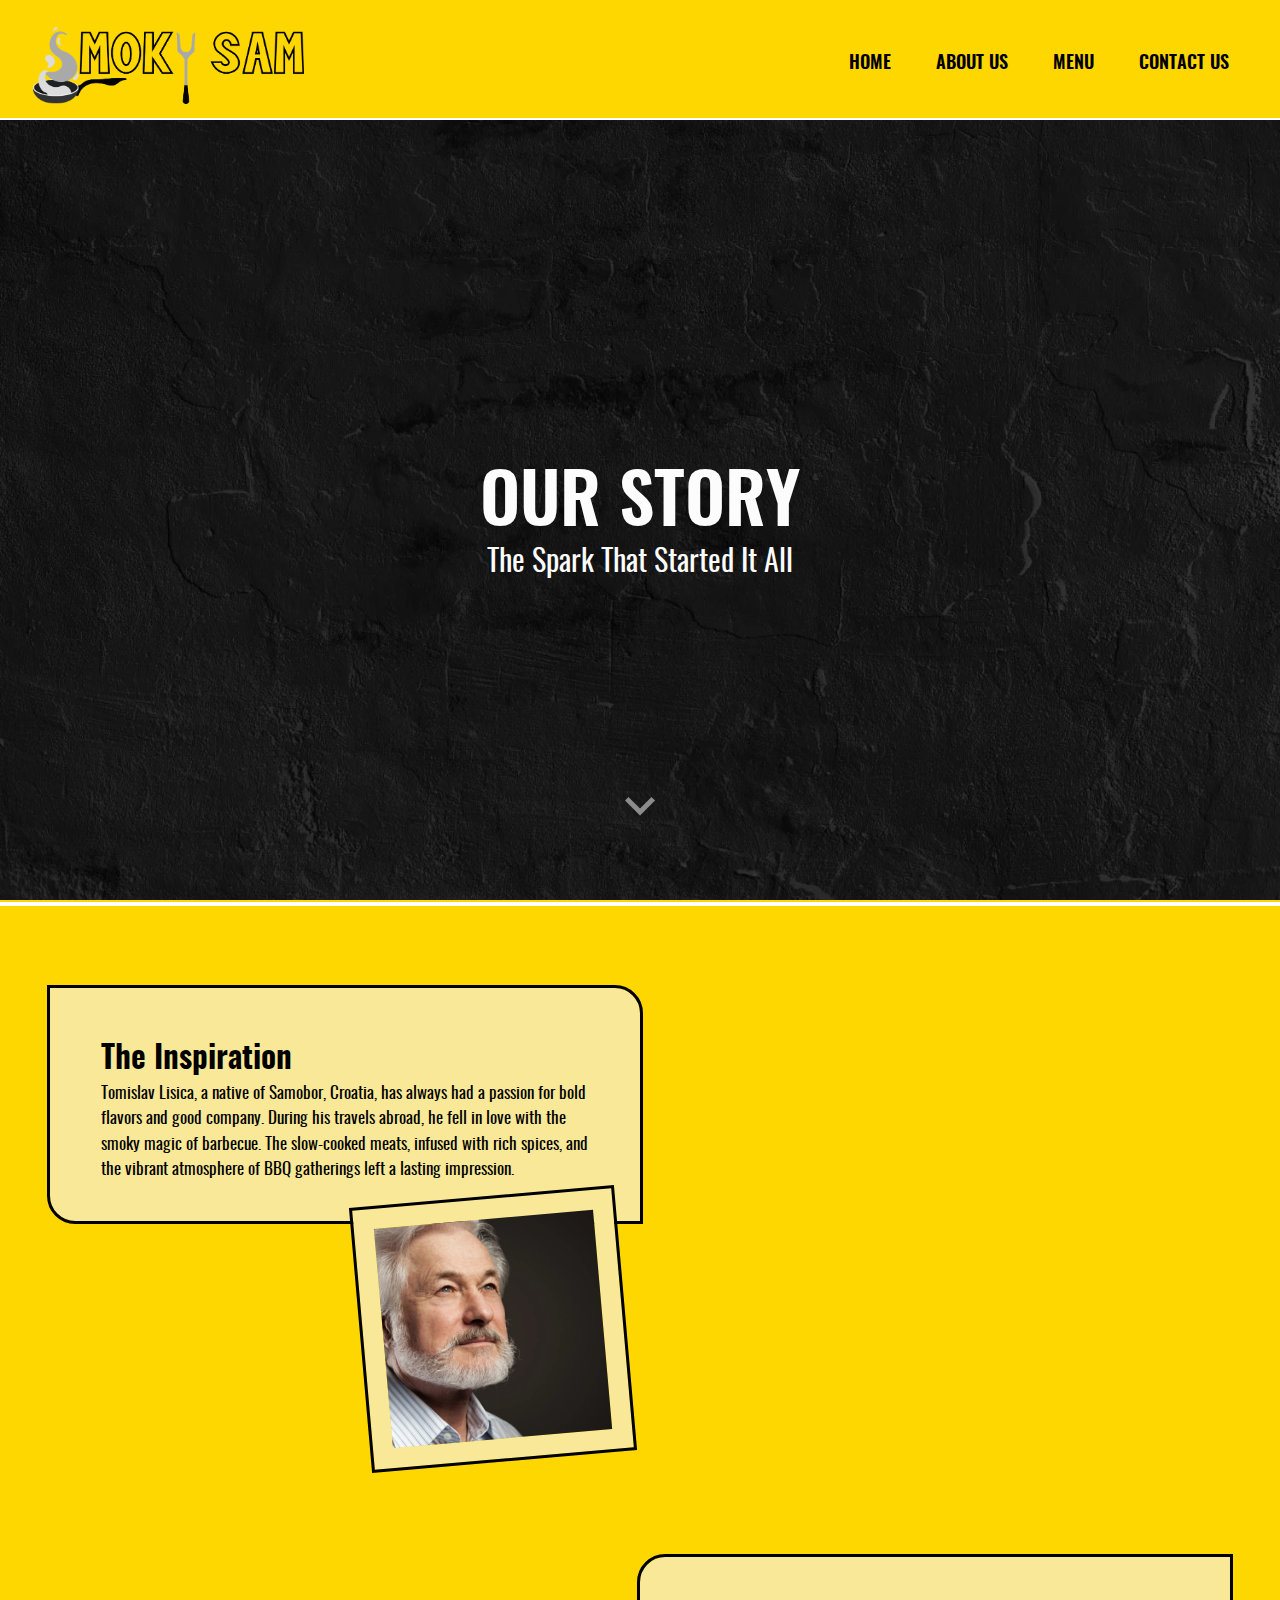
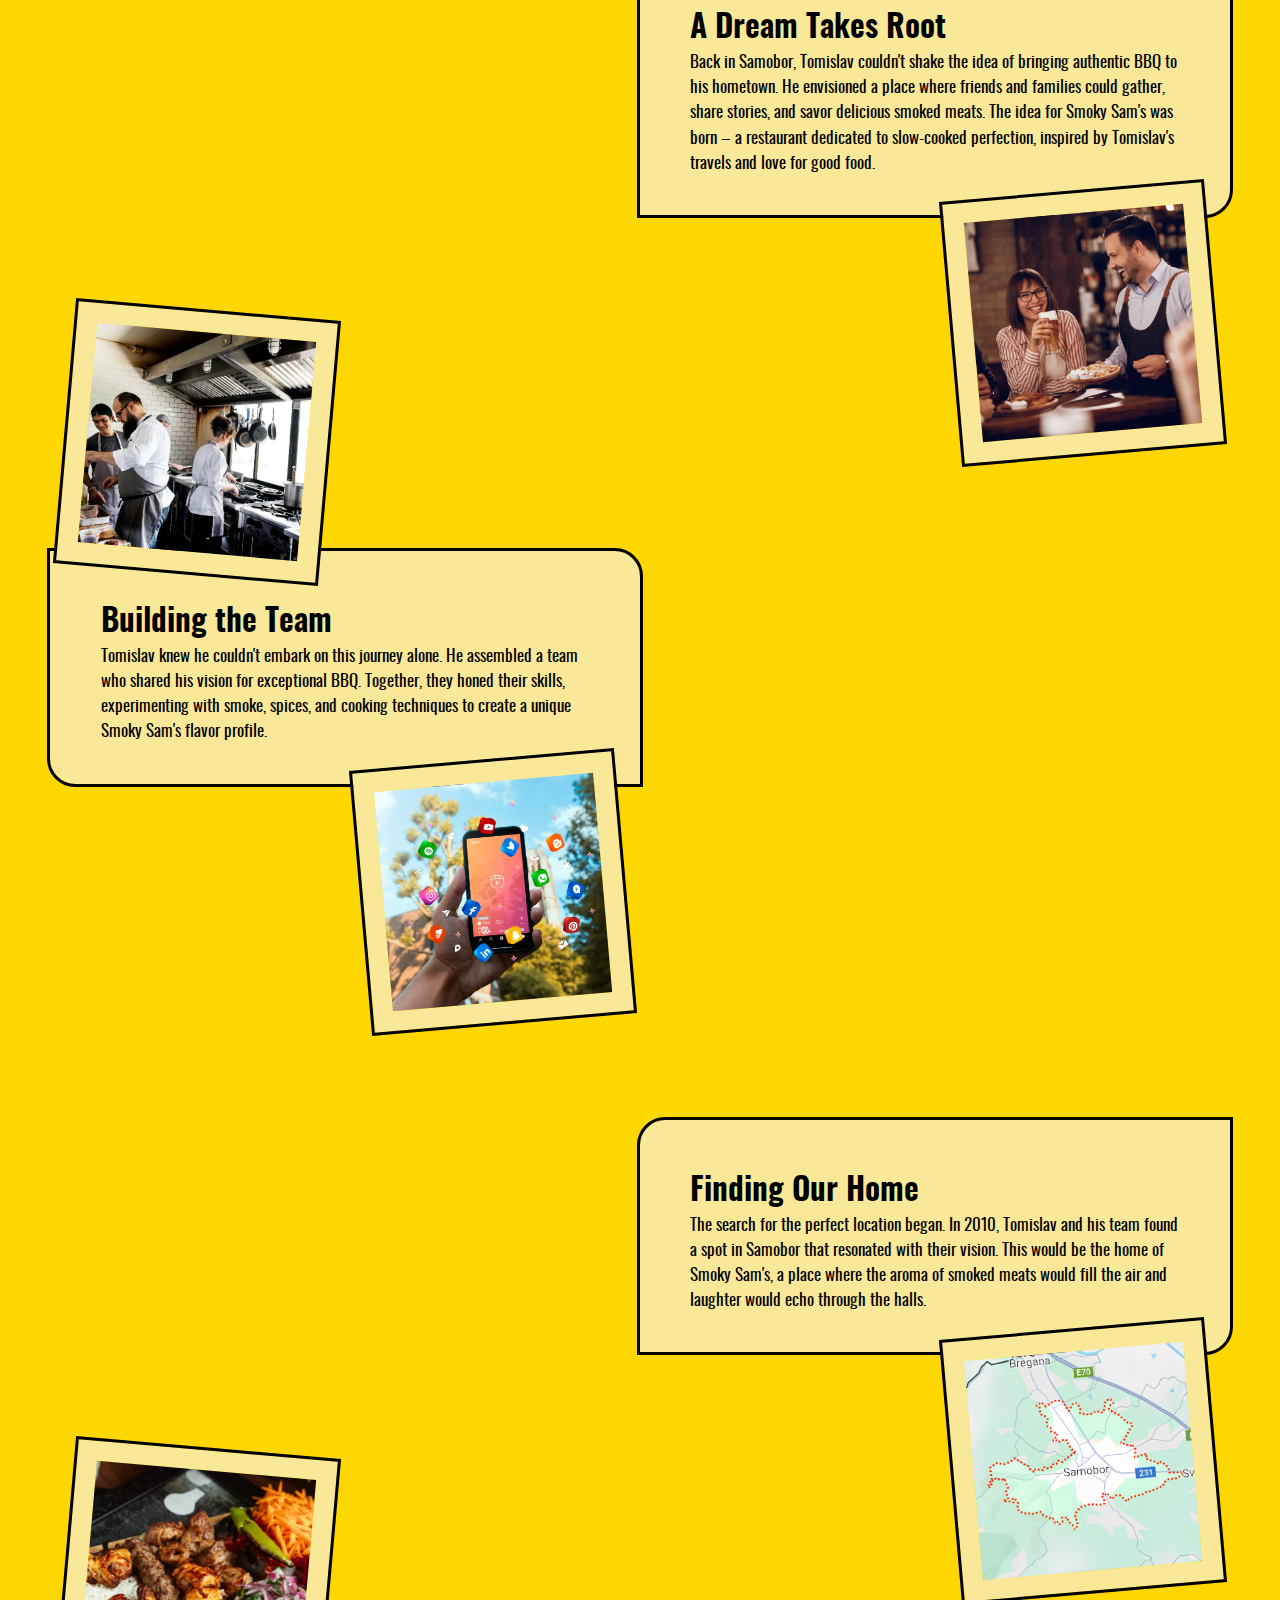
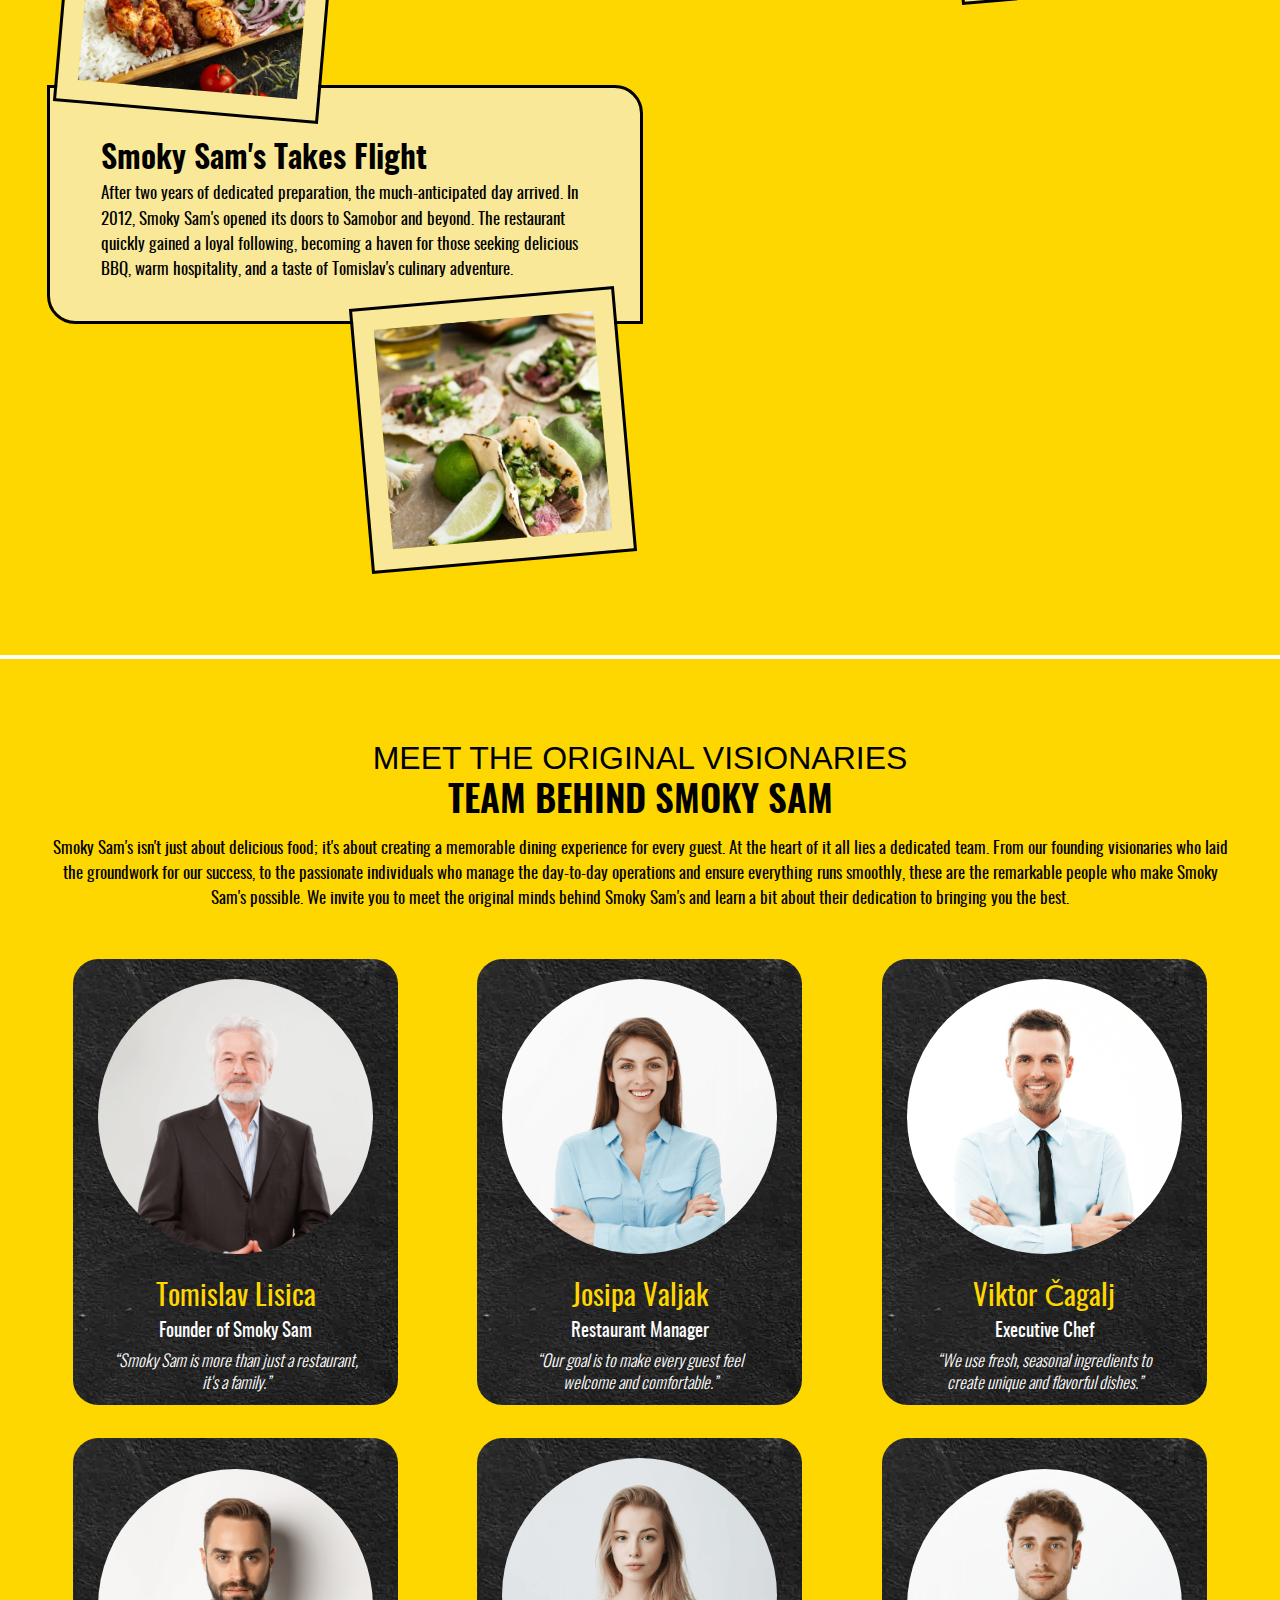
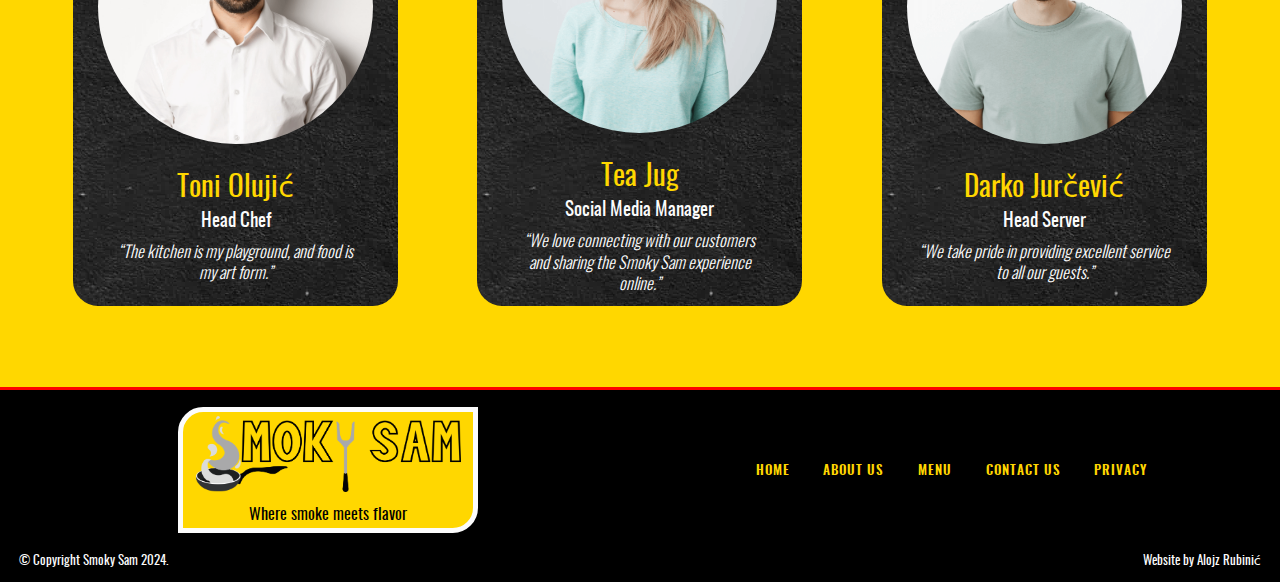
==== about_us.html @ 5eda71b4 "as" ====
<!DOCTYPE html>
<html lang="en">

<head>
    <meta charset="UTF-8">
    <meta name="viewport" content="width=device-width, initial-scale=1.0">
    <link rel="stylesheet" href="style.css">
    <link rel="icon" type="image/x-icon" href="./assets/icons/favicon.png">
    <title>Restaurant Smoky Sam</title>
</head>

<body>
    <header>
        <div class="container-header">
            <img id="restaurant_logo" src="./assets/icons/restaurant_logo.png" alt="">
            <nav class="desktop-layout-menu">
                <ul>
                    <li><a href="index.html">HOME</a></li>
                    <li><a href="">ABOUT US</a></li>
                    <li><a href="menu.html">MENU</a></li>
                    <li><a href="contact_us.html">CONTACT US</a></li>
                </ul>
            </nav>
            <button class="open-button" id="openButton"><img src="./assets/icons/open_menu.svg" alt=""></button>
            <nav class="mobile-layout-menu" aria-expanded="false">
                <button class="close-button" id="closeButton"><img src="./assets/icons/close_menu.svg" alt=""></button>
                <ul>
                    <li><a href="index.html">HOME</a></li>
                    <li><a href="">ABOUT US</a></li>
                    <li><a href="menu.html">MENU</a></li>
                    <li><a href="contact_us.html">CONTACT US</a></li>
                </ul>
            </nav>
        </div>
    </header>
    <main>
        <div class="container-main-about">
            <section class="main-contact-section">
                <div class="main-contact-section-wrapper">
                    <img id="bg_image" src="./assets/images/background_dish/hard_textured_black_wall.webp" alt="">
                    <div class="text-container-contact-layout">
                        <div class="text-container-contact">
                            <h2>Our Story</h2>
                            <h3>The Spark That Started It All</h3>
                        </div>
                        <img id="arrow_down" src="./assets/icons/arrow_down.svg" alt="">
                    </div>
                </div>
            </section>


            <section class="main-about-story">
                <div class="main-about-story-wrapper">
                    <div class="main-story-section1">
                        <img id="story_img1" src="./assets/images/story/founder_idea.webp" alt="">
                        <h2>The Inspiration</h2>
                        <p>Tomislav Lisica, a native of Samobor, Croatia, has always had a passion for bold flavors and
                            good company. During his travels abroad, he fell in love with the smoky magic of barbecue.
                            The slow-cooked meats, infused with rich spices, and the vibrant atmosphere of BBQ
                            gatherings left a lasting impression.</p>
                    </div>
                    <div class="main-story-section2">
                        <img id="story_img2" src="./assets/images/story/family.webp" alt="">
                        <h2>A Dream Takes Root</h2>
                        <p>Back in Samobor, Tomislav couldn't shake the idea of bringing authentic BBQ to his hometown.
                            He envisioned a place where friends and families could gather, share stories, and savor
                            delicious smoked meats. The idea for Smoky Sam's was born – a restaurant dedicated to
                            slow-cooked perfection, inspired by Tomislav's travels and love for good food.</p>
                    </div>
                    <div class="main-story-section3">
                        <img id="story_img3" src="./assets/images/story/group_kitchen.webp" alt="">
                        <img id="story_img4" src="./assets/images/story/socials.webp" alt="">
                        <h2>Building the Team</h2>
                        <p>Tomislav knew he couldn't embark on this journey alone. He assembled a team who
                            shared his vision for exceptional BBQ. Together, they honed their skills, experimenting with
                            smoke, spices, and cooking techniques to create a unique Smoky Sam's flavor profile.</p>
                    </div>
                    <div class="main-story-section4">
                        <img id="story_img5" src="./assets/images/story/rest_location.webp" alt="">
                        <h2>Finding Our Home</h2>
                        <p>The search for the perfect location began. In 2010, Tomislav and his team found a spot in
                            Samobor that resonated with their vision. This would be the home of Smoky Sam's, a place
                            where the aroma of smoked meats would fill the air and laughter would echo through the
                            halls.</p>
                    </div>
                    <div class="main-story-section5">
                        <img id="story_img6" src="./assets/images/story/mixed_meat_v.webp" alt="">
                        <img id="story_img7" src="./assets/images/story/steak_tacos_v.webp" alt="">
                        <h2>Smoky Sam's Takes Flight</h2>
                        <p>After two years of dedicated preparation, the much-anticipated day arrived. In 2012, Smoky
                            Sam's opened its doors to Samobor and beyond. The restaurant quickly gained a loyal
                            following, becoming a haven for those seeking delicious BBQ, warm hospitality, and a taste
                            of Tomislav's culinary adventure.</p>
                    </div>
                </div>
            </section>


            <section class="main-about-ogs">
                <div class="main-about-ogs-wrapper">
                    <div class="main-about-ogs-text">
                        <h2>Meet the Original Visionaries<br><span>Team Behind Smoky Sam</span></h2>
                        <p>Smoky Sam's isn't just about delicious food; it's about creating a memorable dining
                            experience for every guest. At the heart of it all lies a dedicated team. From our founding
                            visionaries who laid the groundwork for our success, to the passionate individuals who
                            manage the day-to-day operations and ensure everything runs smoothly, these are the
                            remarkable people who make Smoky Sam's possible. We invite you to meet the original minds
                            behind Smoky Sam's and learn a bit about their dedication to bringing you the best.</p>
                    </div>

                    <div class="main-about-ogs-card">
                        <div class="emp1">
                            <div class="emp-img"></div>
                            <div class="emp-text">
                                <h3>Tomislav Lisica</h3>
                                <p>Founder of Smoky Sam</p>
                                <q>Smoky Sam is more than just a restaurant, it's a family.</q>
                            </div>
                        </div>
                        <div class="emp2">
                            <div class="emp-img"></div>
                            <div class="emp-text">
                                <h3>Josipa Valjak</h3>
                                <p>Restaurant Manager</p>
                                <q>Our goal is to make every guest feel welcome and comfortable.</q>
                            </div>
                        </div>
                        <div class="emp3">
                            <div class="emp-img"></div>
                            <div class="emp-text">
                                <h3>Viktor Čagalj</h3>
                                <p>Executive Chef</p>
                                <q>We use fresh, seasonal ingredients to create unique and flavorful dishes.</q>
                            </div>
                        </div>
                        <div class="emp4">
                            <div class="emp-img"></div>
                            <div class="emp-text">
                                <h3>Toni Olujić</h3>
                                <p>Head Chef</p>
                                <q>The kitchen is my playground, and food is my art form.</q>
                            </div>
                        </div>
                        <div class="emp5">
                            <div class="emp-img"></div>
                            <div class="emp-text">
                                <h3>Tea Jug</h3>
                                <p>Social Media Manager</p>
                                <q>We love connecting with our customers and sharing the Smoky Sam experience
                                    online.</q>
                            </div>
                        </div>
                        <div class="emp6">
                            <div class="emp-img"></div>
                            <div class="emp-text">
                                <h3>Darko Jurčević</h3>
                                <p>Head Server</p>
                                <q>We take pride in providing excellent service to all our guests.</q>
                            </div>
                        </div>
                    </div>
                </div>
            </section>
        </div>
    </main>
    <footer>
        <div class="container-footer">
            <div class="footer-left">
                <div class="logo-image">
                    <img src="./assets/icons/restaurant_logo.png" alt="">
                    <div class="footer-para">
                        <p>Where smoke meets flavor
                        </p>
                    </div>
                </div>

            </div>
            <div class="footer-right">
                <nav>
                    <ul>
                        <li><a href="index.html">HOME</a></li>
                        <li><a href="">ABOUT US</a></li>
                        <li><a href="menu.html">MENU</a></li>
                        <li><a href="contact_us.html">CONTACT US</a></li>
                        <li><a href="privacy.html">PRIVACY</a></li>
                    </ul>
                </nav>
            </div>
        </div>
        <div id="add">
            <div id="copyright">
                <p>&#169; Copyright Smoky Sam 2024.</p>
            </div>
            <div id="privacy">
                <p>Website by Alojz Rubinić</p>
            </div>
        </div>
    </footer>
    <script src="main.js"></script>
</body>

</html>
---- style.css ----
/* @link https://utopia.fyi/clamp/calculator?a=320,1024,41—70 */
/* @link https://utopia.fyi/clamp/calculator?a=320,1024,16—30 */
/* @link https://utopia.fyi/clamp/calculator?a=320,1024,14—16 */
/* @link https://utopia.fyi/clamp/calculator?a=320,1024,16—20 */
/* https://www.cssportal.com/css-clip-path-generator/ */
/* https://www.freeprivacypolicy.com/live/8c4de919-c79d-4ff8-a04e-9f22cae672b4 */
@import url(design.css);

:root {
    --breakpoint-mobile-m: 375px;

    --header-height-phone-tablet: 90px;
    --header-height-tablet-laptop: 100px;
    --header-height-default: 120px;

    --footer-line-height: 1.5;
    --font-size-button-mobile: 1.5rem;
    --content-margin-v: 3em;
    --content-margin-h: 5em;
    --border-radius: 1.5em;

    --font-size-default: 1.05rem;
    --font-size-button: 1.1rem;
    --font-size-button-big: 1.2rem;

    --font-size-header: 1.25rem;
    --font-size-footer: 1rem;
    --font-size-footer-links: 0.8rem;
    --font-size-h2: 2rem;
    --font-size-h2-span: 2.3rem;

    --fluid-41-70: clamp(2.5625rem, 1.7386rem + 4.1193vi, 4.375rem);
    --fluid-16-30: clamp(1rem, 0.6023rem + 1.9886vi, 1.875rem);
    --fluid-14-16: clamp(0.875rem, 0.8182rem + 0.2841vi, 1rem);
    --fluid-16-20: clamp(1rem, 0.8864rem + 0.5682vi, 1.25rem);

    --clr-white: #FCFCFC;
    --clr-yellow: #FFD700;
    --clr-black: #000000;
    --clr-grey: #61677A;
    --clr-light-grey: #A9A9A9
}

@font-face {
    font-family: "oswald-bold";
    src:
        url("./assets/fonts/oswald-bold-webfont.woff2") format("woff2"),
        url("./assets/fonts/oswald-bold-webfont.woff") format("woff");
    font-weight: 700;
    font-style: normal;
}

@font-face {
    font-family: "oswald-extralight";
    src:
        url("./assets/fonts/oswald-extralight-webfont.woff2") format("woff2"),
        url("./assets/fonts/oswald-extralight-webfont.woff") format("woff");
    font-weight: 200;
    font-style: normal;
}

@font-face {
    font-family: "oswald-light";
    src:
        url("./assets/fonts/oswald-light-webfont.woff2") format("woff2"),
        url("./assets/fonts/oswald-light-webfont.woff") format("woff");
    font-weight: 300;
    font-style: normal;
}

@font-face {
    font-family: "oswald-medium";
    src:
        url("./assets/fonts/oswald-medium-webfont.woff2") format("woff2"),
        url("./assets/fonts/oswald-medium-webfont.woff") format("woff");
    font-weight: 500;
    font-style: normal;
    ;
}

@font-face {
    font-family: "oswald-regular";
    src:
        url("./assets/fonts/oswald-regular-webfont.woff2") format("woff2"),
        url("./assets/fonts/oswald-regular-webfont.woff") format("woff");
    font-weight: 400;
    font-style: normal;
}

@font-face {
    font-family: "oswald-semibold";
    src:
        url("./assets/fonts/oswald-semibold-webfont.woff2") format("woff2"),
        url("./assets/fonts/oswald-semibold-webfont.woff") format("woff");
    font-weight: 600;
    font-style: normal;
}

*,
*::after,
*::before {
    box-sizing: border-box;
    margin: 0;
    padding: 0;
}

body {
    font-family: "oswald-regular", system-ui;
    font-weight: 400;
    display: flex;
    flex-direction: column;
    align-items: center;
    min-height: 100vh;
    line-height: 1.5;
    font-size: var(--font-size-default);
    background-color: var(--clr-yellow);
}

/************************************HEADER************************************/
header {
    display: block;
    width: 100%;
    background-color: var(--clr-yellow);
    outline: 3px solid red;
}

.container-header {
    font-family: "oswald-semibold", system-ui;
    font-weight: 600;
    display: flex;
    flex-direction: row;
    align-items: center;
    font-size: var(--font-size-header);
    height: var(--header-height-default);
    justify-content: space-around;
}

.container-header #restaurant_logo {
    display: block;
    max-height: 65%;
    max-width: 100%;
    margin-inline: 1em;
    margin-block-start: 0.55em;
}

.desktop-layout-menu {
    display: block;
    width: 70%;
    margin-inline-end: 1em;
}

.desktop-layout-menu ul {
    display: flex;
    flex-direction: row;
    align-items: center;
    gap: 0.5em;
    justify-content: flex-end;
}

.desktop-layout-menu a {
    font-family: "oswald-semibold", system-ui;
    font-weight: 600;
    font-size: var(--font-size-button);
    color: black;
    padding: 0.2em 1em;
    cursor: pointer;
    transition: 0.2s all ease-in-out;
}

.desktop-layout-menu a:hover {
    color: var(--clr-yellow);
    background-color: black;
}

.desktop-layout-menu a:active {
    cursor: default;
}

button {
    background-color: transparent;
    border: none;
    padding: 0;
}

.mobile-layout-menu {
    display: none;
    position: fixed;
    height: 100%;
    width: min(80%, var(--breakpoint-mobile-m));
    top: 0;
    right: 0;
    z-index: 5;
    background-color: var(--clr-yellow);
    transition: width 0.5s, translate 0.5s ease-in-out;
    overflow: hidden;
}

.mobile-layout-menu[aria-expanded="true"] {
    translate: 0;
}

.mobile-layout-menu[aria-expanded="false"] {
    translate: 100%;
}

.open-button,
.mobile-layout-menu .close-button {
    display: none;
    position: absolute;
    top: calc(var(--header-height-phone-tablet)/2 - 22.5px);
    right: 0;
    margin-inline: 1.2em;
    z-index: 10;
    cursor: pointer;
}

.open-button img,
.close-button img {
    width: 45px;
    height: 45px;
}

@keyframes rotateAndHide {
    0% {
        transform: rotate(0deg);
        opacity: 1;
    }

    100% {
        transform: rotate(720deg);
        opacity: 0;
    }
}

@keyframes rotateAndShow {
    0% {
        transform: rotate(0deg);
        opacity: 0;
    }

    50% {
        opacity: 0;
    }

    100% {
        transform: rotate(720deg);
        opacity: 1;
    }
}

.rotate-and-hide {
    animation-name: rotateAndHide;
}

.rotate-and-show {
    animation-name: rotateAndShow;
}

.rotate-and-hide,
.rotate-and-show {
    animation-duration: 1s;
    animation-timing-function: ease-in-out;
}

@keyframes reverseRotateAndHide {
    0% {
        transform: rotate(0deg);
        opacity: 0;
    }

    100% {
        transform: rotate(-720deg);
        opacity: 1;
    }
}

@keyframes reverseRotateAndShow {
    0% {
        transform: rotate(0deg);
        opacity: 1;
    }

    100% {
        transform: rotate(-720deg);
        opacity: 0;
    }
}

.reverse-rotate-and-hide {
    animation-name: reverseRotateAndHide;
}

.reverse-rotate-and-show {
    animation-name: reverseRotateAndShow;
}

.reverse-rotate-and-hide,
.reverse-rotate-and-show {
    animation-duration: 1s;
    animation-timing-function: ease-in-out;
}

.mobile-layout-menu ul {
    display: flex;
    flex-direction: column;
    justify-content: center;
    align-items: center;
    height: 100%;
    gap: 1em;
}

.mobile-layout-menu a {
    font-family: "oswald-semibold", system-ui;
    font-weight: 600;
    color: black;
    display: block;
    text-align: center;
    font-size: var(--font-size-button-mobile);
    padding: 0.25em 1em;
    margin-inline: 0.5em;
    cursor: pointer;
    transition: 0.2s all ease-in-out;
}

.mobile-layout-menu a:hover {
    color: var(--clr-yellow);
    background-color: black;
}

.mobile-layout-menu a:active {
    cursor: default;
}

@media (max-width: 768px) {
    .container-header {
        justify-content: space-between;
        height: var(--header-height-phone-tablet);
    }

    .desktop-layout-menu {
        display: none;
    }

    .mobile-layout-menu,
    .mobile-layout-menu .close-button,
    .open-button {
        display: block;
    }

    body.no-scrolling {
        overflow: hidden;
    }

    .container-header #restaurant_logo {
        margin-block-start: 0.2em;
        max-width: calc(100% - (3em + 45px));
    }
}

@media (min-width: 769px) and (max-width:1023px) {
    .container-header {
        height: var(--header-height-tablet-laptop);
    }

    .container-header #restaurant_logo {
        margin-block-start: 0.2em;
        max-width: calc(100% - (3em + 45px));
    }
}

/************************************HEADER************************************/
header ul,
footer ul {
    list-style: none;
}

a {
    text-decoration: none;
}

main {
    display: block;
    width: 100%;
}

[class^="container-main"]>section {
    outline: 2px solid white;
    display: block;
    max-width: 100%;
    overflow: hidden;
}

/************************************MAIN-GALLERY-INDEX************************************/
.main-gallery-wrapper,
.main-contact-section-wrapper {
    display: block;
    width: 100%;
    position: relative;
}

.main-gallery-wrapper #bg_image,
.main-contact-section-wrapper #bg_image {
    width: 100%;
    height: calc(100vh - var(--header-height-default));
    object-fit: cover;
    filter: brightness(0.5);
}

.main-gallery-wrapper #arrow_down,
.main-contact-section-wrapper #arrow_down {
    display: block;
    height: 60x;
    width: 60px;
    opacity: 0.5;
    z-index: 1;
    margin: 0 auto;
    cursor: pointer;
    position: absolute;
    left: 0;
    right: 0;
    bottom: 4em;
}

.main-gallery-wrapper #arrow_down:active,
.main-contact-section-wrapper #arrow_down:active {
    cursor: default;
}

.main-gallery-wrapper #arrow_down:hover,
.main-contact-section-wrapper #arrow_down:hover {
    opacity: 1;
}

.text-container-layout,
.text-container-contact-layout {
    display: block;
    width: 75%;
}

.text-container,
.text-container-contact {
    display: flex;
    position: absolute;
    top: 50%;
    left: 50%;
    transform: translate(-50%, -50%);
    flex-direction: column;
    justify-content: center;
    align-items: center;
    text-align: center;
    line-height: 1.3;
    color: var(--clr-white);
    width: 100%;
    padding: 1em;
}

.text-container h2,
.text-container-contact h2 {
    font-family: "oswald-semibold", system-ui;
    font-weight: 600;
    font-size: var(--fluid-41-70);
    text-transform: uppercase;
}

.text-container h3,
.text-container-contact h3 {
    font-family: "oswald-regular", system-ui;
    font-weight: 400;
    font-size: var(--fluid-16-30);
}

/*
.text-container a {
    display: block;
    font-family: "oswald-semibold", system-ui;
    font-weight: 600;
    font-size: var(--fluid-16-20);
    max-width: 15em;
    padding: 0.5em 2em;
    margin-top: 1.2em;
    margin-inline: auto;
    text-align: center;
    color: var(--clr-yellow);
    background-color: transparent;
    border: 3px solid var(--clr-yellow);
    transition: 0.2s all ease-in-out;
}
.text-container a:hover{
    border-color: black;
    background-color: black;
    color: var(--clr-yellow);
}
.text-container a:active{
    cursor: default;
}*/
@media (max-width: 768px) {

    .text-container-layout,
    .text-container-contact-layout {
        width: 90%;
    }

    .main-gallery-wrapper#bg_image,
    .main-contact-section-wrapper #bg_image {
        height: calc(100vh - var(--header-height-phone-tablet));
    }

    .main-gallery-wrapper #arrow_down,
    .main-contact-section-wrapper #arrow_down {
        width: 50px;
        height: 50px;
    }
}

@media (min-width: 769px) and (max-width: 1023px) {

    .main-gallery-wrapper #bg_image,
    .main-contact-section-wrapper #bg_image {
        height: calc(100vh - var(--header-height-tablet-laptop));
    }

    .main-gallery-wrapper #arrow_down,
    .main-contact-section-wrapper #arrow_down {
        width: 50px;
        height: 50px;
    }
}

/************************************MAIN-GALLERY-INDEX************************************/
/************************************MAIN-PREPARE-INDEX************************************/
.main-prepare-wrapper {
    display: flex;
    align-items: flex-start;
    justify-content: space-evenly;
    min-height: 30em;
    max-width: 100%;
    margin: 5em 1.5em;
}

.main-prepare-text-layout {
    display: block;
    width: 30%;

}

.main-prepare-text-layout h2 {
    display: block;
    font-family: "Helvetica", system-ui;
    font-weight: 400;
    font-size: var(--font-size-h2);
    line-height: 1.3;
    text-transform: uppercase;
}

.main-prepare-text-layout h2 span {
    font-family: "oswald-semibold", system-ui;
    font-weight: 600;
    font-size: var(--font-size-h2-span);
    text-transform: uppercase;
}

.main-prepare-text-layout p {
    display: block;
    margin-block: 1.5em;
}

.main-prepare-text-layout a {
    display: block;
    font-family: "oswald-semibold", system-ui;
    font-weight: 600;
    font-size: var(--font-size-button);
    max-width: 12em;
    text-align: center;
    text-transform: uppercase;
    color: black;
    background-color: transparent;
    border: 3px solid black;
    padding: 0.25em 1em;
    transition: 0.2s all ease-in-out
}

.main-prepare-text-layout a:hover {
    background-color: black;
    color: var(--clr-yellow);
}

.main-prepare-text-layout a:active {
    cursor: default
}

.main-prepare-image-layout {
    display: grid;
    grid-template-columns: repeat(2, 1fr);
    grid-template-rows: 1fr 1fr;
    grid-template-areas:
        "b a"
        "b c"
    ;
    width: 55%;
    height: 100%;
    gap: 1em;
}

#main-prepare-image-layout-item1 {
    grid-area: b;
}

#main-prepare-image-layout-item2 {
    grid-area: a;
    align-self: end;
}

#main-prepare-image-layout-item3 {
    grid-area: c;
    align-self: start;
}

.main-prepare-image-layout figure {
    position: relative;
    min-height: 100px;
}

.main-prepare-image-layout figure figcaption {
    display: block;
    color: var(--clr-white);
    padding: 0.5em 1em;
    background-color: black;
    font-size: var(--fluid-14-16);
    border-radius: 0 0 var(--border-radius) var(--border-radius);
}

.main-prepare-image-layout img {
    display: block;
    width: 100%;
    object-fit: contain;
    overflow: hidden;
    border-radius: var(--border-radius) var(--border-radius) 0 0;
}

@media (max-width: 1024px) {
    .main-prepare-wrapper {
        flex-direction: column-reverse;
        align-items: center;
        justify-content: center;
        text-align: center;
        margin: var(--content-margin-v) 1.5em;
    }

    .main-prepare-text-layout a {
        margin: 1.5em auto;
    }

    .main-prepare-text-layout {
        width: 100%;
        margin-block-end: 1.5em;
    }

    .main-prepare-image-layout {
        width: 100%;
    }

    .main-prepare-image-layout figure figcaption {
        text-align: center;
        line-height: 1.1;
    }
}

/************************************MAIN-PREPARE-INDEX************************************/
/************************************MAIN-LIMITED-GALLERY-INDEX************************************/
.main-limited-gallery-wrapper {
    display: flex;
    flex-direction: column;
    justify-content: space-around;
    align-items: flex-start;
    position: relative;
}

.main-limited-gallery-text-layout {
    display: block;
    text-align: center;
    width: 100%;
    margin-block-end: 1.5em;
}

.main-limited-text h2 {
    display: block;
    font-family: "Helvetica", system-ui;
    font-weight: 400;
    font-size: var(--font-size-h2);
    line-height: 1.3;
    text-transform: uppercase;
}

.main-limited-text h2 span {
    font-family: "oswald-semibold", system-ui;
    font-weight: 600;
    font-size: var(--font-size-h2-span);
    text-transform: uppercase;
}

.main-limited-text h3 {
    display: block;
    margin-block: 1.5em;
}

#carousel {
    display: block;
    position: relative;
    width: 50%;
}

.limited-card {
    display: block;
    position: absolute;
    max-width: 100%;
    opacity: 0;
    transition: 0.25s opacity ease-in-out;
    transition-delay: 0.25s;
}

.limited-card img {
    display: block;
    max-width: 100%;
    max-height: 100%;
    aspect-ratio: 1 / 1;
    object-fit: cover;
    border-radius: var(--border-radius) var(--border-radius) 0 0;
}

.limited-card.active {
    opacity: 1;
    transition-delay: 0s;
    z-index: 1;
}

.carousel-button {
    display: block;
    width: 50px;
    height: 50px;
    position: absolute;
    top: 0;
    background: none;
    border: none;
    cursor: pointer;
    z-index: 2;
    margin-top: 1.5em;
    background-color: rgba(255, 255, 255, 0.5);
    border-radius: 50%;
    opacity: 0.7;
}

.carousel-button:hover {
    opacity: 1;
}

.carousel-button:active {
    cursor: default;
}

.carousel-button img {
    width: 100%;
    height: 100%;
}

.carousel-button.before {
    left: 1.5em;
}

.carousel-button.after {
    right: 1.5em;
}

.limited-card figcaption {
    display: block;
    width: 100%;
    height: 100%;
    text-align: center;
    background-color: var(--clr-black);
    color: var(--clr-white);
    padding: 0.5em 1em;
    border-radius: 0 0 var(--border-radius) var(--border-radius);
    font-size: var(--fluid-14-16);
}

@media (max-width: 500px) {
    #carousel {
        width: 95%;
        margin: 0 auto;
    }

    .main-limited-gallery-wrapper {
        flex-direction: column;
        margin: 5em 1.5em;
    }
}

@media (min-width: 501px) and (max-width: 1024px) {
    #carousel {
        width: 50%;
        margin: 0 auto;
    }

    .main-limited-gallery-wrapper {
        flex-direction: column;
        margin: 5em 1.5em;
    }
}

@media (min-width: 1025px) {
    .main-limited-gallery-wrapper {
        flex-direction: row;
        margin: 5em var(--content-margin-v);
    }

    .limited-card figcaption {
        text-align: left;
    }

    #carousel {
        width: 35%;
    }

    .main-limited-gallery-text-layout {
        width: 55%;
        text-align: left;
    }
}

/************************************MAIN-LIMITED-GALLERY-INDEX************************************/
/************************************MAIN-NEWS-INDEX/MAIN-CONTACT-CONTACT************************************/
.main-news-wrapper,
.main-story-wrapper,
.main-contact-wrapper {
    display: block;
    width: 70%;
    height: 100%;
    background-image: url(./assets/images/background_dish/brick_white_wall.webp);
    background-size: cover;
    color: var(--clr-black);
    padding: 1.3em;
    border-radius: var(--border-radius) 0;
}

.main-news-wrapper,
.main-contact-wrapper {
    margin: 5em auto;
}

.main-story-wrapper {
    position: relative;
    margin: 6em auto;
}

.main-story-wrapper img {
    width: 200px;
    rotate: 20deg;
    position: absolute;
    aspect-ratio: 1 / 1;
    top: -5.5em;
    right: -3em;
}

.main-story-text {
    position: relative;
    text-align: left;
}

.main-story-text h2,
.main-contact-text h2,
.main-news-text h2 {
    font-family: "Helvetica", system-ui;
    font-weight: 400;
    font-size: 1.7rem;
    line-height: 1.1;
    text-transform: uppercase;
}

.main-story-text span,
.main-contact-text span,
.main-news-text span {
    font-family: "oswald-semibold", system-ui;
    font-weight: 600;
    font-size: 2rem;
    text-transform: uppercase;
}

.main-story-text p,
.main-news-text p,
.main-contact-text p {
    margin-block: 0.75em 1.5em;
}

.main-story-text a:hover {
    border-color: var(--clr-black);
    background-color: var(--clr-black);
    color: var(--clr-yellow);
}

.main-story-text a:active {
    cursor: default;
}

.main-news-form,
.main-contact-form {
    display: grid;
    place-items: start;
    grid-template-columns: repeat(2, 1fr);
    gap: 0.5em;
}

.main-news-input {
    font-family: "oswald-regular", system-ui;
    font-weight: 400;
    font-size: var(--font-size-button);
    padding: 0.25em;
    width: 100%;
}

.main-news-input::placeholder {
    position: absolute;
    top: 0.25em;
    left: 0.25em;
}

.main-news-form button,
.main-story-text a,
.main-contact-form button {
    display: block;
    text-transform: uppercase;
    padding: 0.25em 1.5em;
    font-family: "oswald-semibold", system-ui;
    font-size: var(--font-size-button);
    line-height: 1.5;
    max-width: 12em;
    background-color: var(--clr-yellow);
    color: var(--clr-black);
    border: 3px solid var(--clr-yellow);
    cursor: pointer;
    text-align: center;
    transition: 0.2s all ease-in-out;
}

.main-news-form button:hover,
.main-contact-form button:hover {
    border-color: var(--clr-black);
    background-color: var(--clr-black);
    color: var(--clr-yellow);
}

.main-news-form button:active,
.main-contact-form button:active {
    cursor: default;
}

@media (max-width: 1024px) {

    .main-news-text,
    .main-contact-text {
        text-align: center;
        padding-inline: 1em;
    }

    .main-news-wrapper,
    .main-contact-wrapper {
        width: 90%;
        margin: var(--content-margin-v) auto;
    }

    .main-story-wrapper {
        width: 90%;
        margin: var(--content-margin-h) auto;
    }

    .main-news-form,
    .main-contact-form {
        grid-template-columns: auto;
        place-items: center;
    }

    .main-story-text {
        margin-block: var(--content-margin-v) 1.5em;
        text-align: center
    }

    .main-story-text a {
        margin: 0 auto;
    }

    .main-story-wrapper img {
        width: 160px;
        top: -5em;
        right: -0.5em;
    }

    .main-news-input {
        width: 95%;
    }
}

/************************************MAIN-NEWS-INDEX/MAIN-CONTACT-CONTACT************************************/
/************************************FOOTER-UNIVERSAL************************************/
footer {
    display: block;
    width: 100%;
    line-height: var(--footer-line-height);
    background-color: black;
    color: var(--clr-yellow);
    outline: 3px solid red;
}

.container-footer {
    display: flex;
    justify-content: space-evenly;
    align-items: center;
    padding-inline: 1em;
    padding-block: 1em 0.25em;
    width: 100%;
}

.footer-left {
    display: flex;
    align-items: center;
    justify-content: center;
    width: 50%;
}
.footer-right{
    width: 50%;
}
.logo-image {
    display: flex;
    flex-direction: column;
    justify-content: center;
    align-items: center;
    background-color: var(--clr-yellow);
    border: 5px solid var(--clr-white);
    border-radius: var(--border-radius) 0 var(--border-radius) 0;
    width: 300px;
}

.logo-image img {
    width: 100%;
    padding: 0.25em 0.75em;
}

.footer-para {
    font-family: "helvetica", system-ui;
    font-size: 400;
    font-size: var(--font-size-footer);
    color: var(--clr-black);
    padding: 0.25em;
    width: 100%;
    text-align: center;
}

.footer-right a {
    display: flex;
    align-items: center;
    justify-content: center;
    color: var(--clr-yellow);
    padding: 0.5em 1em;
    font-family: "oswald-semibold", system-ui;
    font-weight: 600;
    font-size: var(--font-size-footer-links);
    line-height: var(--font-size-footer-links);
    margin: 0.25em;
    letter-spacing: 1px;
    transition: 0.2s all ease-in-out;
}

.footer-right a:hover {
    color: black;
    background-color: var(--clr-yellow);
}

.footer-right a:active {
    cursor: default;
}

.footer-right ul {
    display: flex;
    flex-direction: row;
    justify-content: center;
    align-items: flex-start;
    flex-wrap: wrap;
    padding: 0.5em 0;
    gap: 0.1em;
}

#add {
    display: flex;
    align-items: flex-start;
    justify-content: space-between;
    max-width: 100%;
    font-size: 0.8rem;
    padding: 0.75em 1em;
    line-height: 1;
    color: var(--clr-white);
}

#copyright,
#privacy {
    padding: 0.5em;
    text-align: center;
}

@media (max-width: 768px) {
    .container-footer {
        width: 100%;
        flex-direction: column;
        gap: 0.5em;
    }

    .footer-right {
        width: 90%;
    }
    .logo-image{
        width: 280px;
    }
    .footer-left{
        width: 100%;
        margin-inline: 1.5em;
    }
}

@media (min-width: 769px) and (max-width: 1024px) {
    .container-footer>* {
        width: 70%;
    }
    .logo-image{
        width: 280px;
    }
    .footer-right, .footer-left{
        width: 50%;
    }
}

/************************************FOOTER-UNIVERSAL************************************/
/************************************CONTAINER-MAIN-PRIVACY(privacy page)************************************/
.container-main-privacy {
    font-family: "oswald-regular", system-ui;
    font-weight: 400;
    margin: var(--content-margin-v) var(--content-margin-h);
}

.container-main-privacy h1 {
    text-align: center;
    margin-block-end: 1em;
    font-family: "oswald-semibold", system-ui;
    font-weight: 600;
    font-size: 2.3rem;
}

.container-main-privacy h2,
h3,
h4,
strong {
    font-family: "oswald-semibold", system-ui;
    font-weight: 600;
}

.container-main-privacy a {
    color: var(--clr-grey);
}

.container-main-privacy a:hover {
    text-decoration: underline;
}

.container-main-privacy ul {
    list-style-position: inside
}

.container-main-privacy li {
    margin-left: 3em;
}

.container-main-privacy p {
    display: inline;
}

.container-main-privacy hr {
    margin-block: 1.5em;
    height: 0.4em;
    background-color: var(--clr-black);
    border-radius: var(--border-radius);
    border: 0;
}

@media (max-width: 1024px) {
    .container-main-privacy {
        margin: var(--content-margin-v) 1.5em;
    }
}

/************************************CONTAINER-MAIN-PRIVACY************************************/
/************************************CONTAINER-MAIN-CONTACT************************************/
.main-info-wrapper {
    display: flex;
    align-items: flex-start;
    justify-content: space-evenly;
    margin: var(--content-margin-h) auto;
    max-width: 100%;
}

.main-info-text {
    width: 30%;
}

.main-info-text h2 {
    font-family: "oswald-semibold", system-ui;
    font-weight: 600;
    font-size: 1.8rem;
    margin: 0.5em 0;
    text-transform: uppercase;
}

.main-info-text a {
    font-size: var(--font-size-default);
    color: var(--clr-grey);
}

.main-info-text a:hover:not(#address) {
    text-decoration: underline;
}

.main-info-text p {
    font-size: 1.125rem;
}

.main-info-location {
    width: 50%;
}

.main-info-location iframe {
    width: 100%;
    height: 25em;
    margin: 0 auto;
}

@media (max-width: 768px) {
    .main-info-wrapper {
        flex-direction: column;
        align-items: center;
        justify-content: center;
        margin: var(--content-margin-v) 1.5em;
    }

    .main-info-location {
        width: 100%;
    }

    .main-info-text {
        width: 80%;
        text-align: center;
        margin-block-end: 3em;
    }

    .main-info-location iframe {
        width: 100%;
    }
}

/************************************CONTAINER-MAIN-CONTACT************************************/
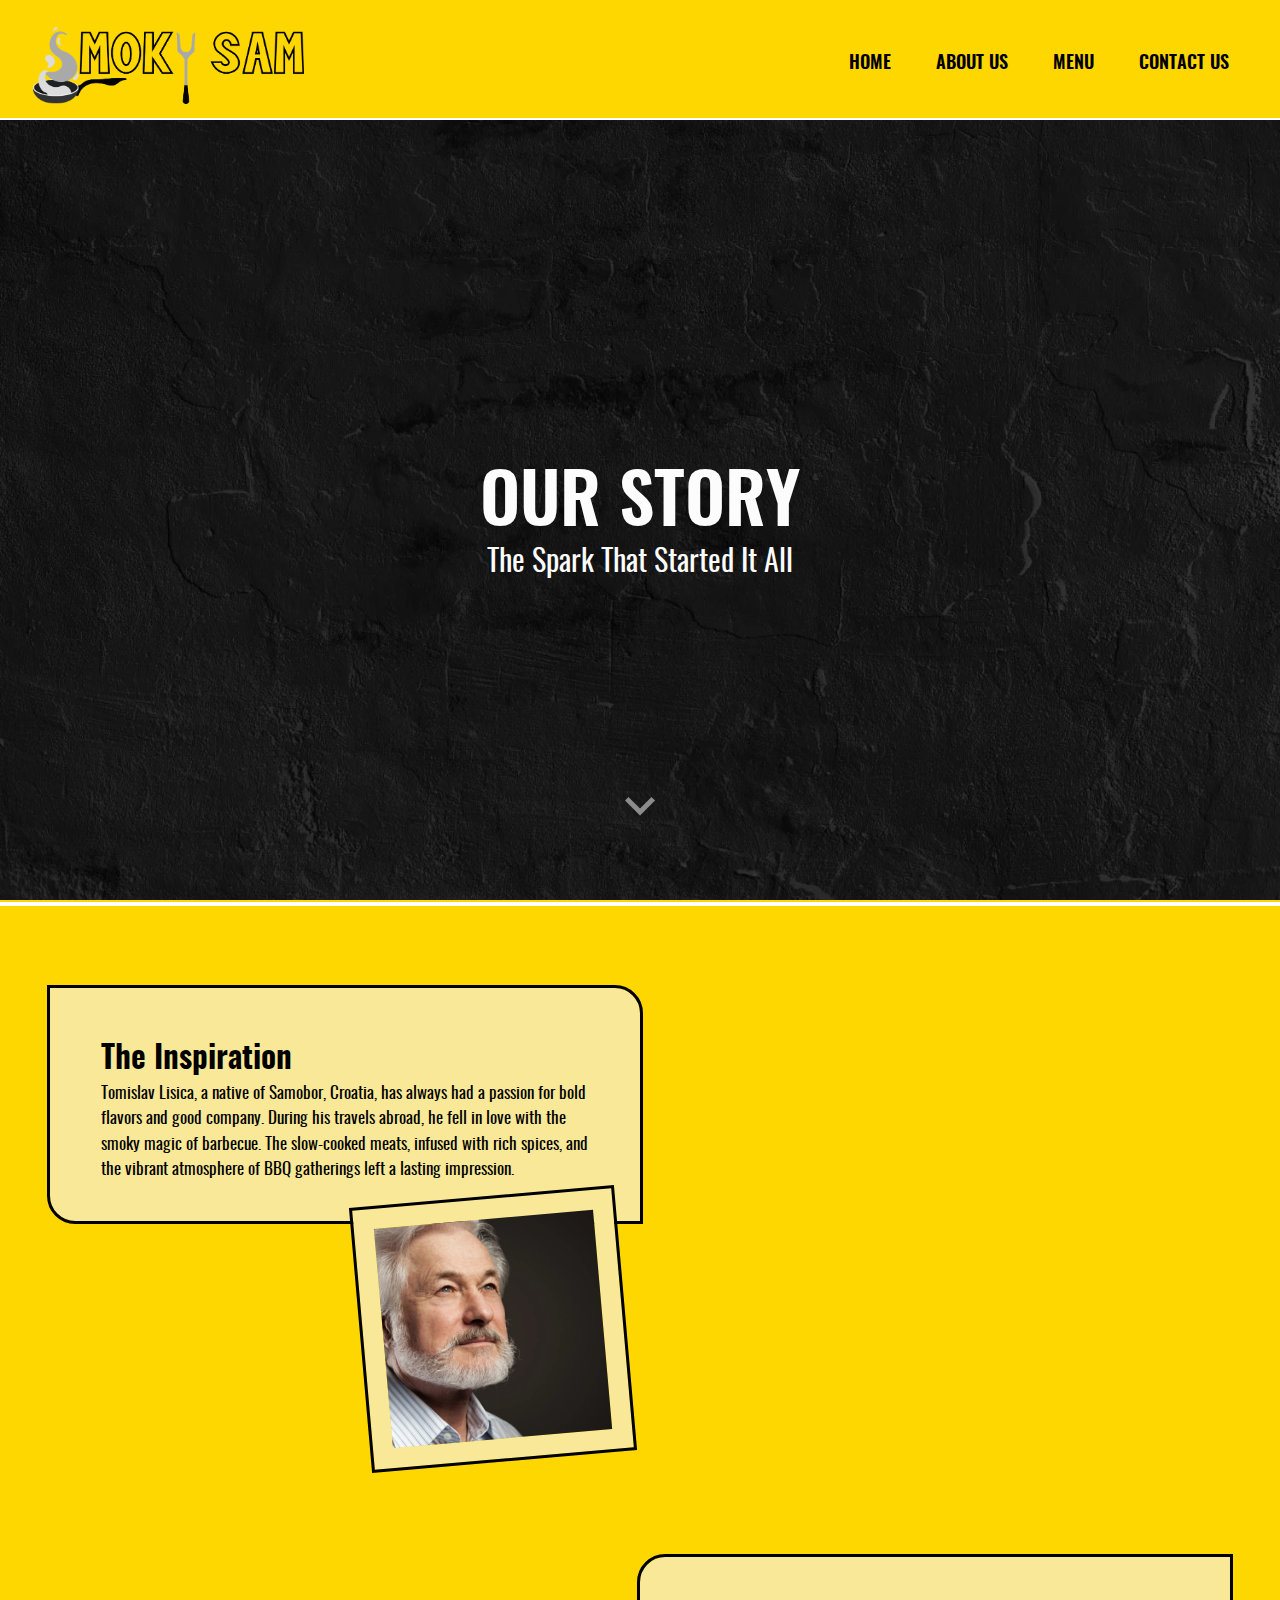
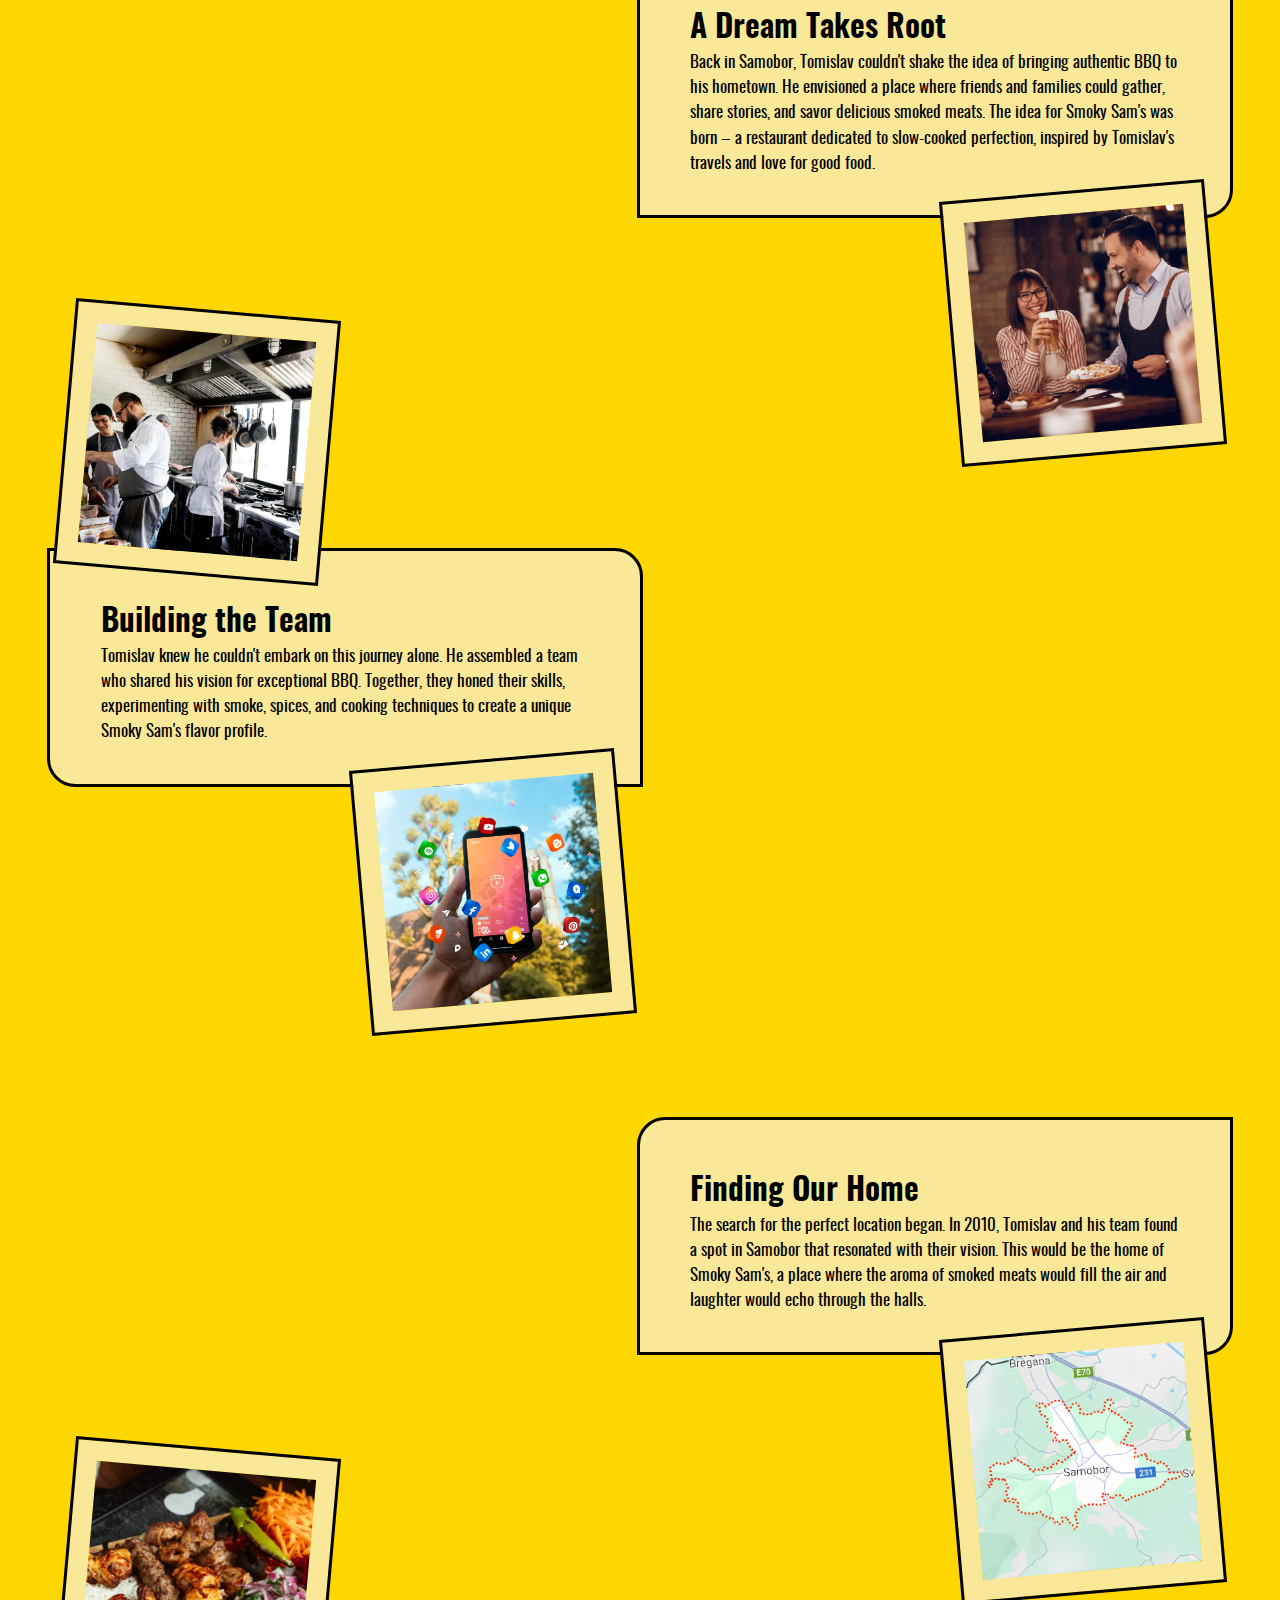
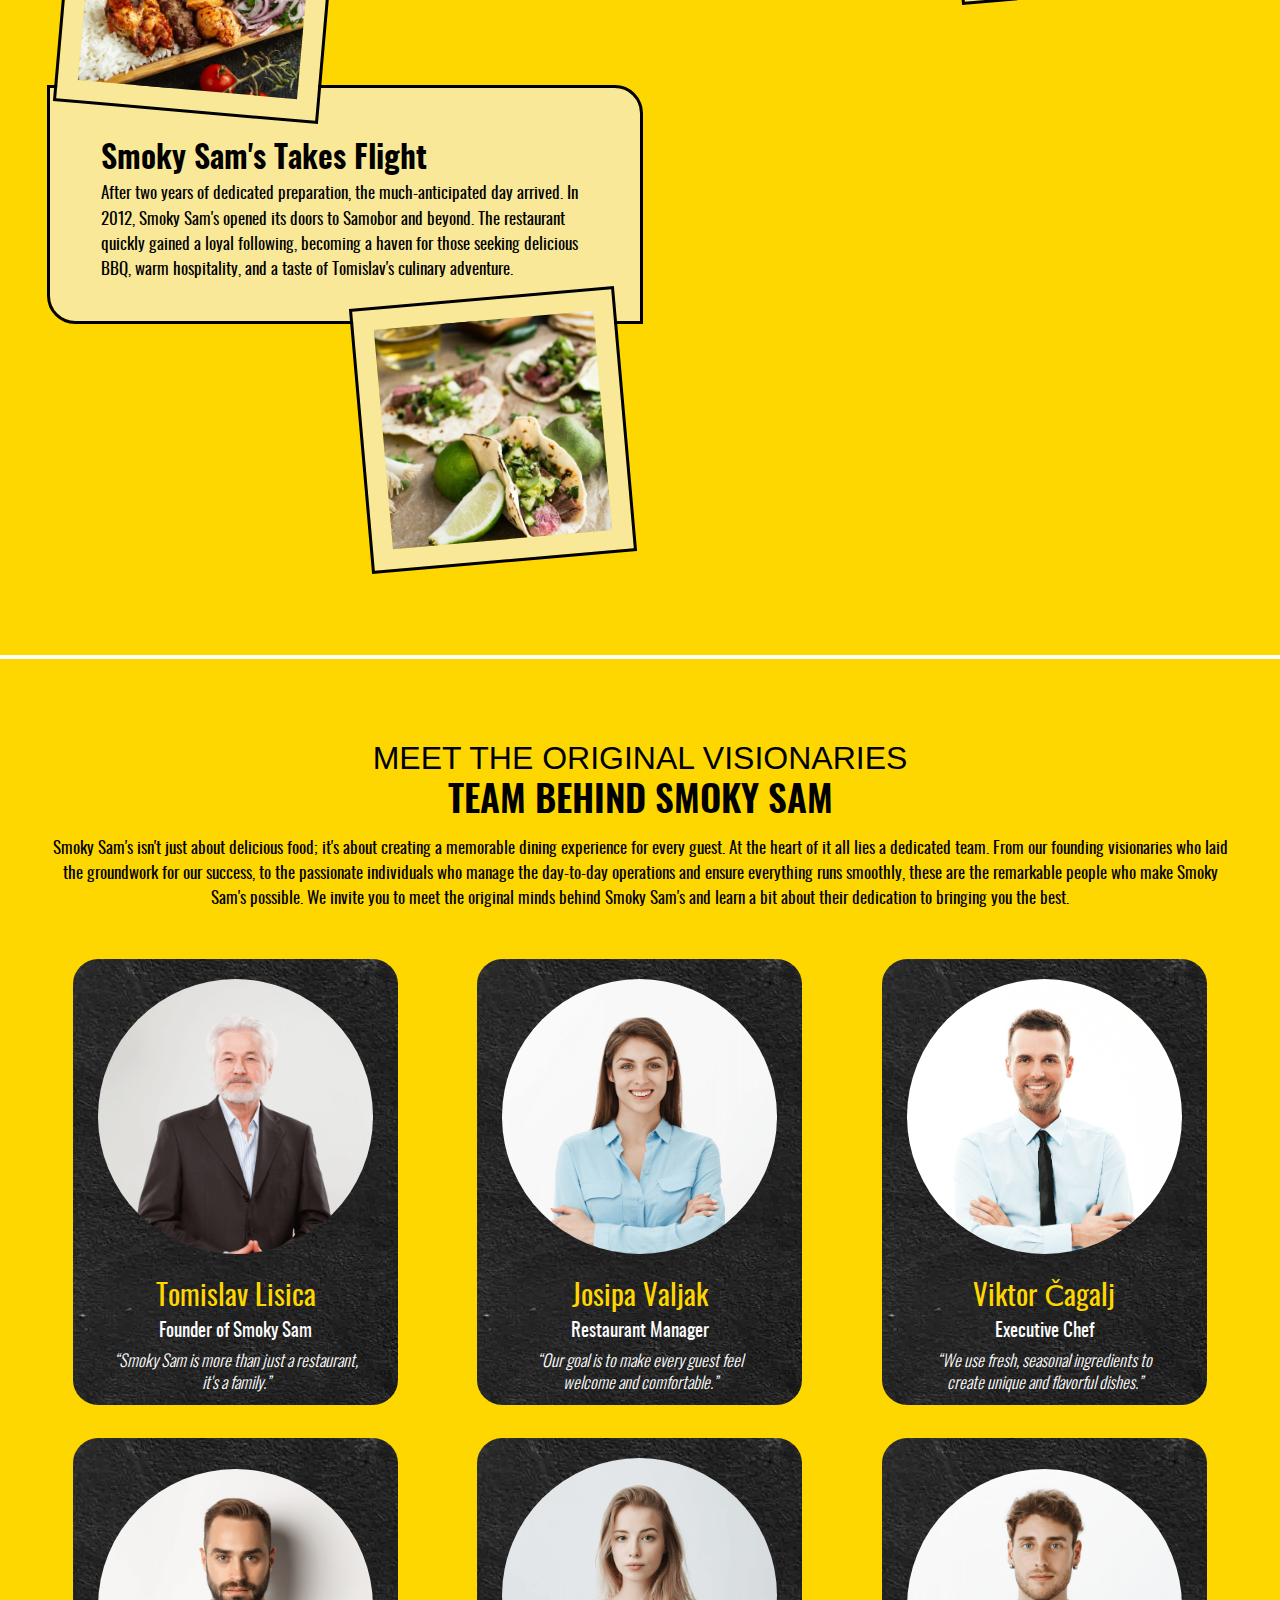
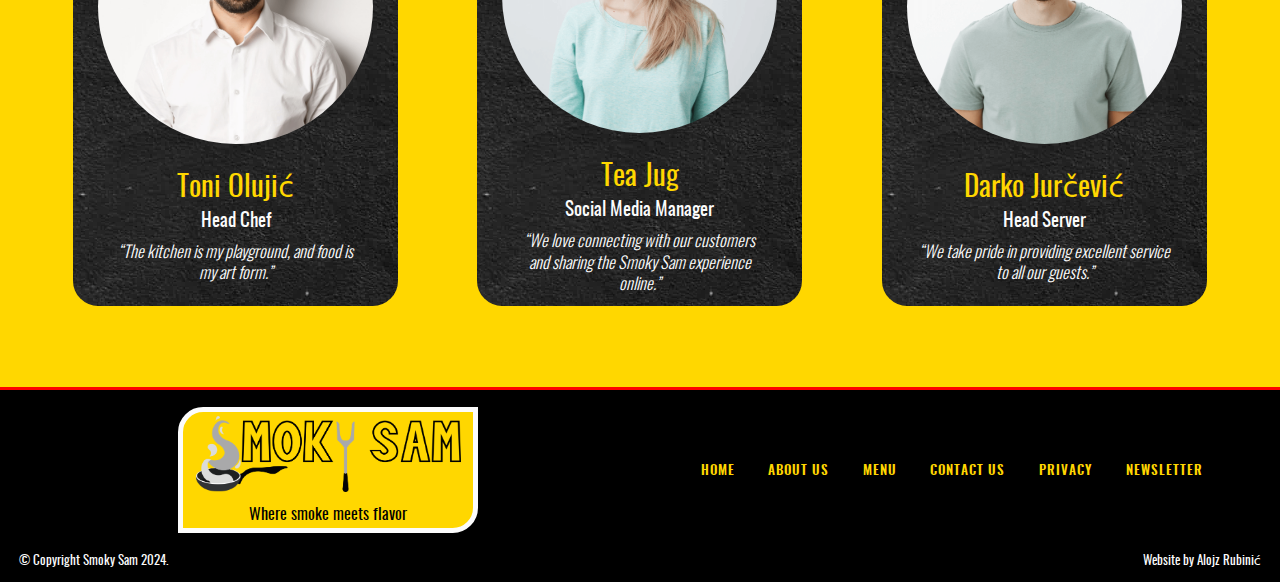
==== commit 244db71c: "reworked carousel" ====
--- a/about_us.html
+++ b/about_us.html
@@ -183,6 +183,7 @@
                         <li><a href="menu.html">MENU</a></li>
                         <li><a href="contact_us.html">CONTACT US</a></li>
                         <li><a href="privacy.html">PRIVACY</a></li>
+                        <li><a href="" id="newsletter_button">NEWSLETTER</a></li>
                     </ul>
                 </nav>
             </div>
--- a/style.css
+++ b/style.css
@@ -116,6 +116,9 @@
     background-color: var(--clr-yellow);
 }
 
+body.no-scrolling {
+    overflow: hidden;
+}
 /************************************HEADER************************************/
 header {
     display: block;
@@ -347,9 +350,7 @@
         display: block;
     }
 
-    body.no-scrolling {
-        overflow: hidden;
-    }
+    
 
     .container-header #restaurant_logo {
         margin-block-start: 0.2em;
@@ -679,7 +680,7 @@
     display: block;
     text-align: center;
     width: 100%;
-    margin-block-end: 1.5em;
+    margin: 0 1.5em 1.5em 0;
 }
 
 .main-limited-text h2 {
@@ -706,13 +707,15 @@
 #carousel {
     display: block;
     position: relative;
-    width: 50%;
+    height: 400px;
+    width: 400px;
 }
 
 .limited-card {
     display: block;
     position: absolute;
-    max-width: 100%;
+    width: 100%;
+    height: 400px;
     opacity: 0;
     transition: 0.25s opacity ease-in-out;
     transition-delay: 0.25s;
@@ -720,9 +723,9 @@
 
 .limited-card img {
     display: block;
-    max-width: 100%;
-    max-height: 100%;
-    aspect-ratio: 1 / 1;
+    position: relative;
+    width: 100%;
+    height: 90%;
     object-fit: cover;
     border-radius: var(--border-radius) var(--border-radius) 0 0;
 }
@@ -771,9 +774,11 @@
 }
 
 .limited-card figcaption {
-    display: block;
-    width: 100%;
-    height: 100%;
+    display: flex;
+    align-items: center;
+    justify-content: center;
+    width: 100%;
+    height: 10%;
     text-align: center;
     background-color: var(--clr-black);
     color: var(--clr-white);
@@ -784,10 +789,18 @@
 
 @media (max-width: 500px) {
     #carousel {
-        width: 95%;
-        margin: 0 auto;
-    }
-
+        width: 300px;
+        height: 300px;
+        margin-left: auto;
+        margin-right: auto;
+    }
+    .limited-card{
+        height: 300px;
+    }
+    .carousel-button{
+        width: 45px;
+        height: 45px;
+    }
     .main-limited-gallery-wrapper {
         flex-direction: column;
         margin: 5em 1.5em;
@@ -796,14 +809,19 @@
 
 @media (min-width: 501px) and (max-width: 1024px) {
     #carousel {
-        width: 50%;
-        margin: 0 auto;
-    }
-
+        width: 350px;
+        height: 350px;
+        margin-left: auto;
+        margin-right: auto;
+    }
+    .limited-card{
+        height: 350px;
+    }
     .main-limited-gallery-wrapper {
         flex-direction: column;
         margin: 5em 1.5em;
     }
+    
 }
 
 @media (min-width: 1025px) {
@@ -813,19 +831,21 @@
     }
 
     .limited-card figcaption {
-        text-align: left;
-    }
-
-    #carousel {
+        justify-content: left;
+    }
+
+    /*#carousel {
         width: 35%;
-    }
+    }*/
 
     .main-limited-gallery-text-layout {
         width: 55%;
         text-align: left;
     }
 }
-
+html{
+    scroll-behavior: smooth;
+}
 /************************************MAIN-LIMITED-GALLERY-INDEX************************************/
 /************************************MAIN-NEWS-INDEX/MAIN-CONTACT-CONTACT************************************/
 .main-news-wrapper,
@@ -934,7 +954,7 @@
     max-width: 12em;
     background-color: var(--clr-yellow);
     color: var(--clr-black);
-    border: 3px solid var(--clr-yellow);
+    border: 3px solid black;
     cursor: pointer;
     text-align: center;
     transition: 0.2s all ease-in-out;
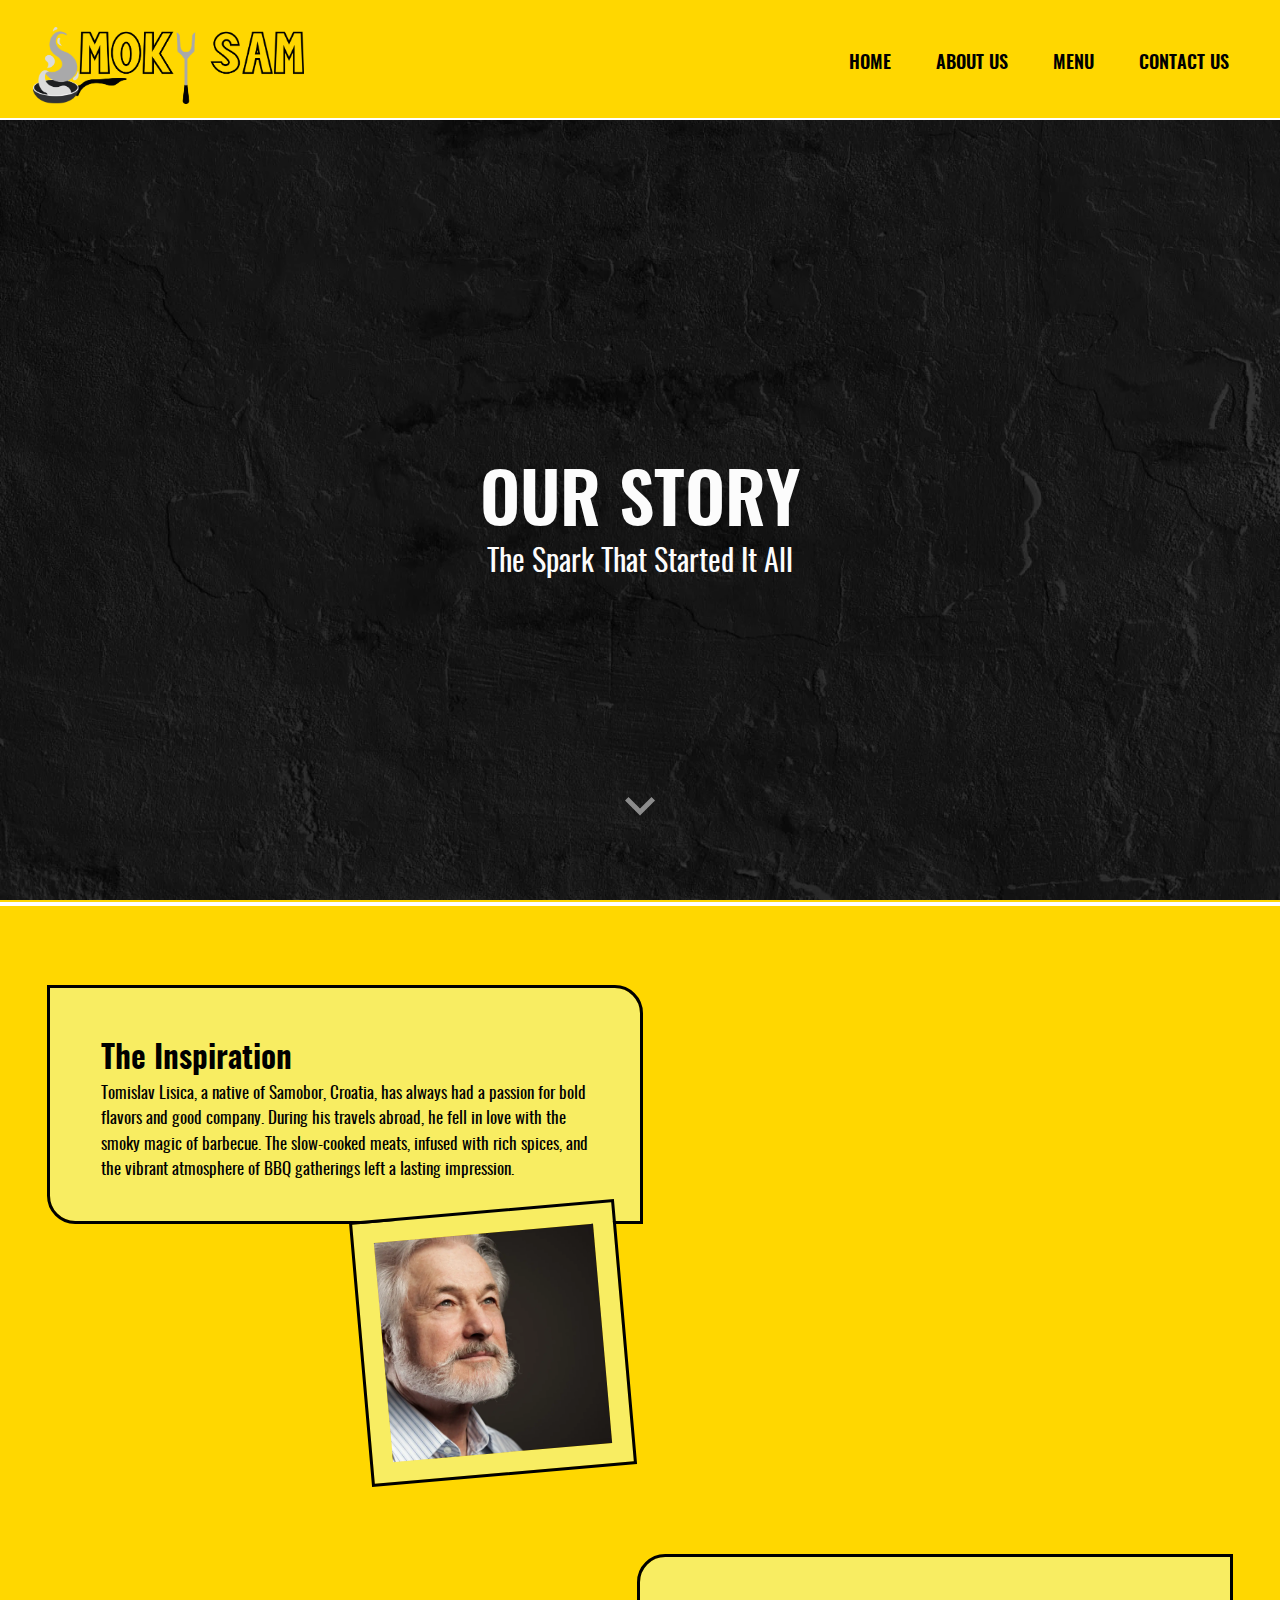
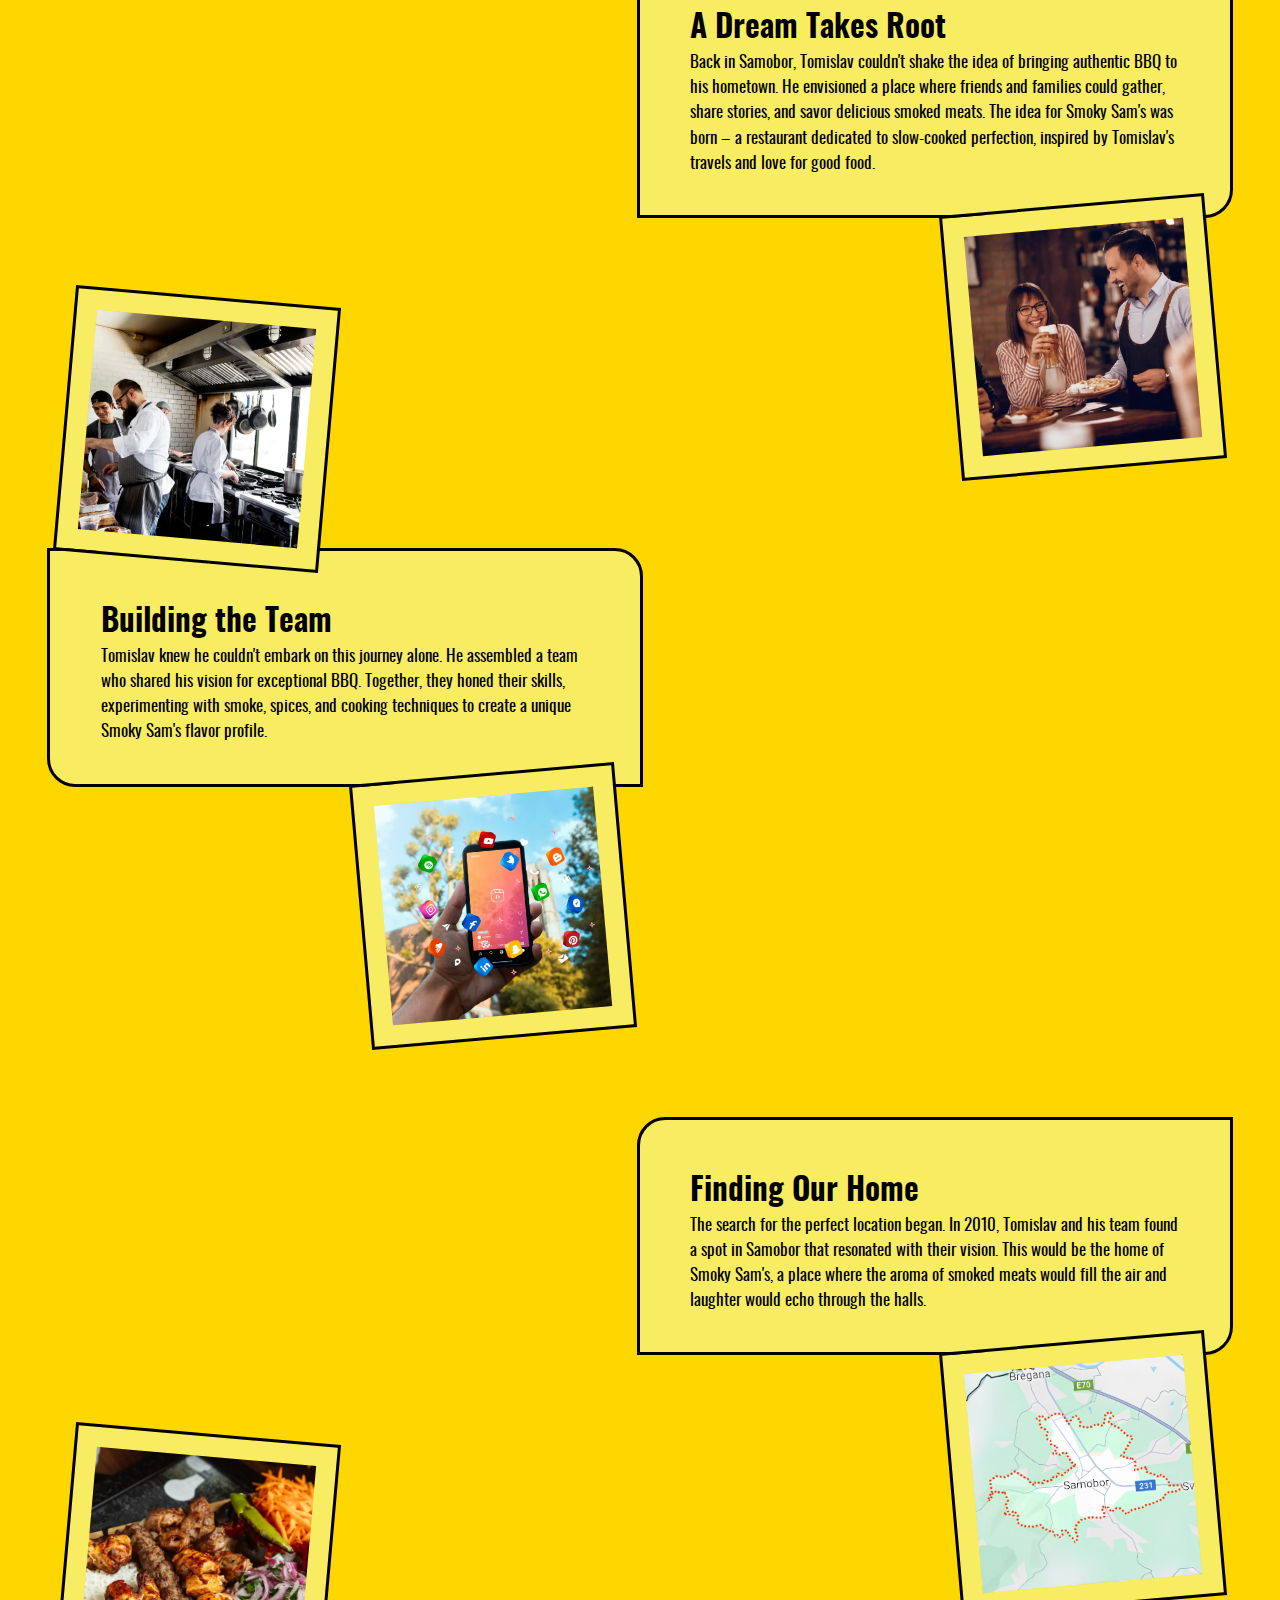
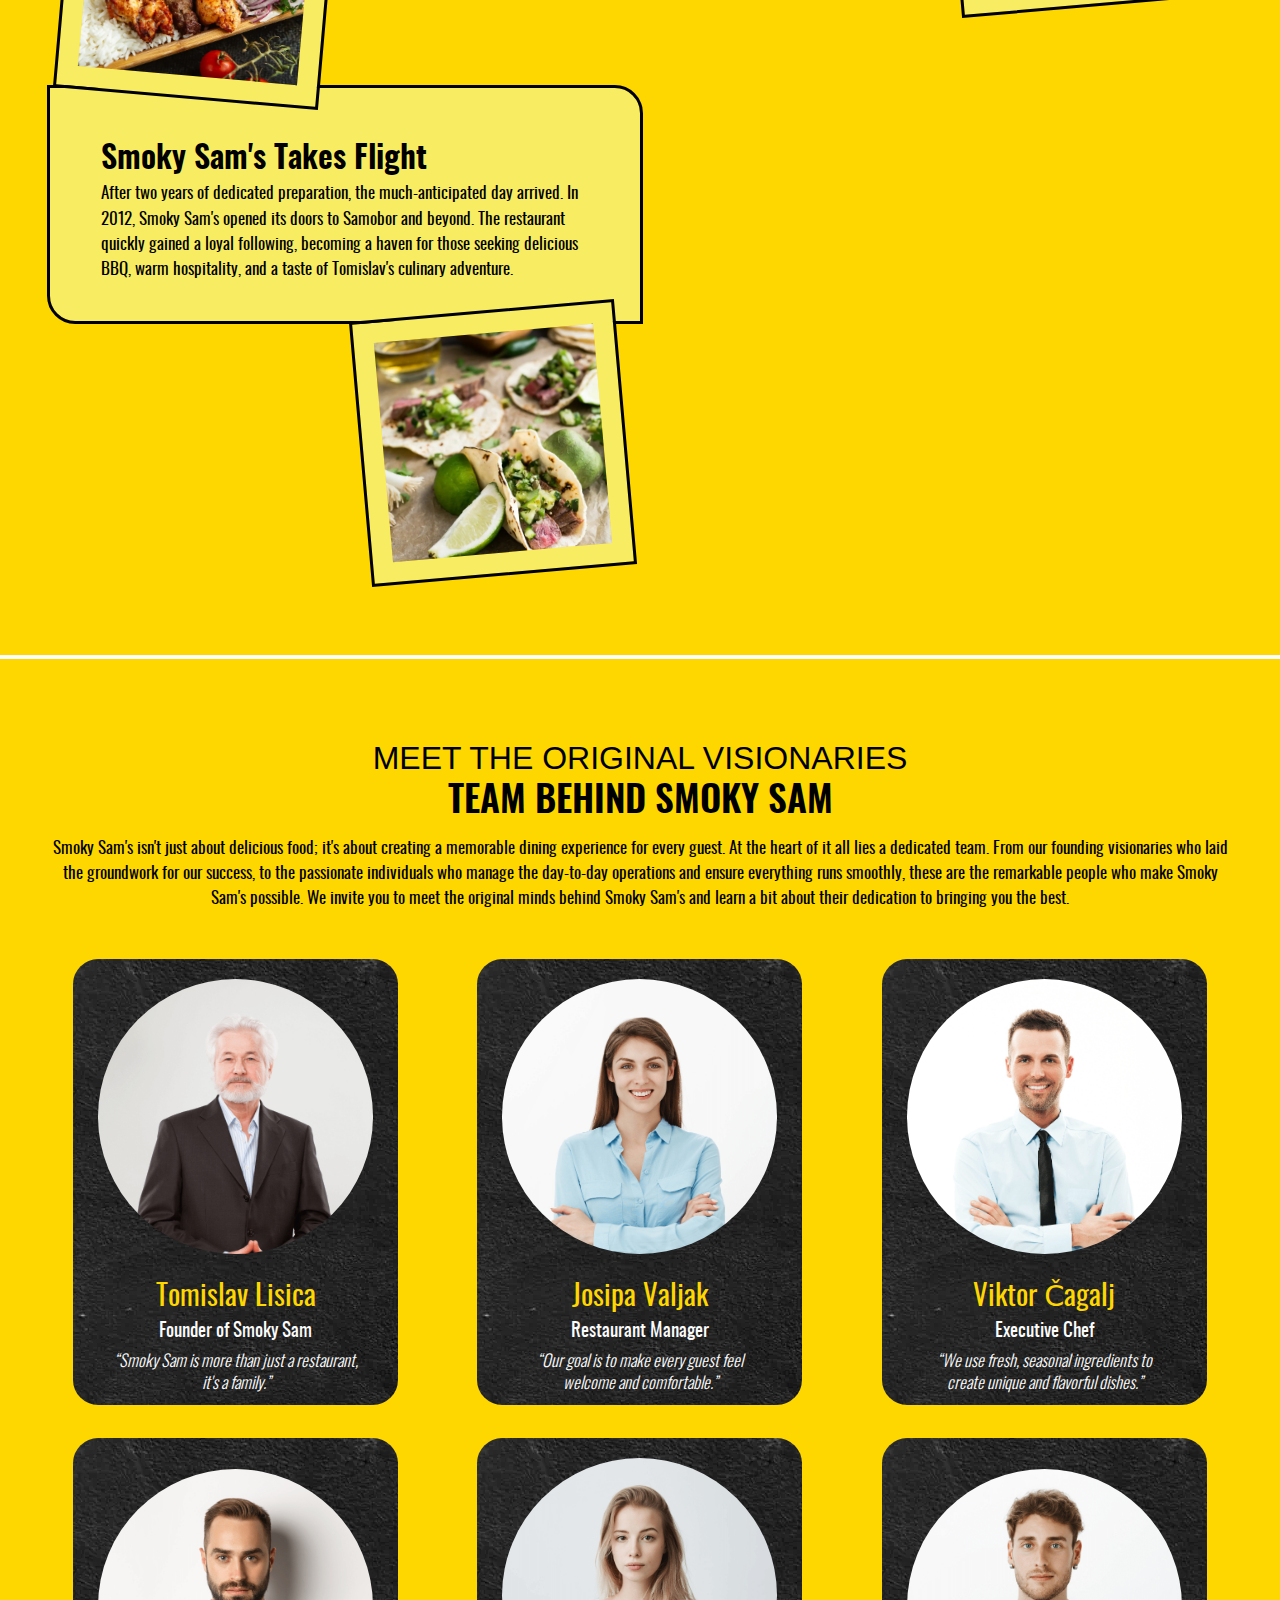
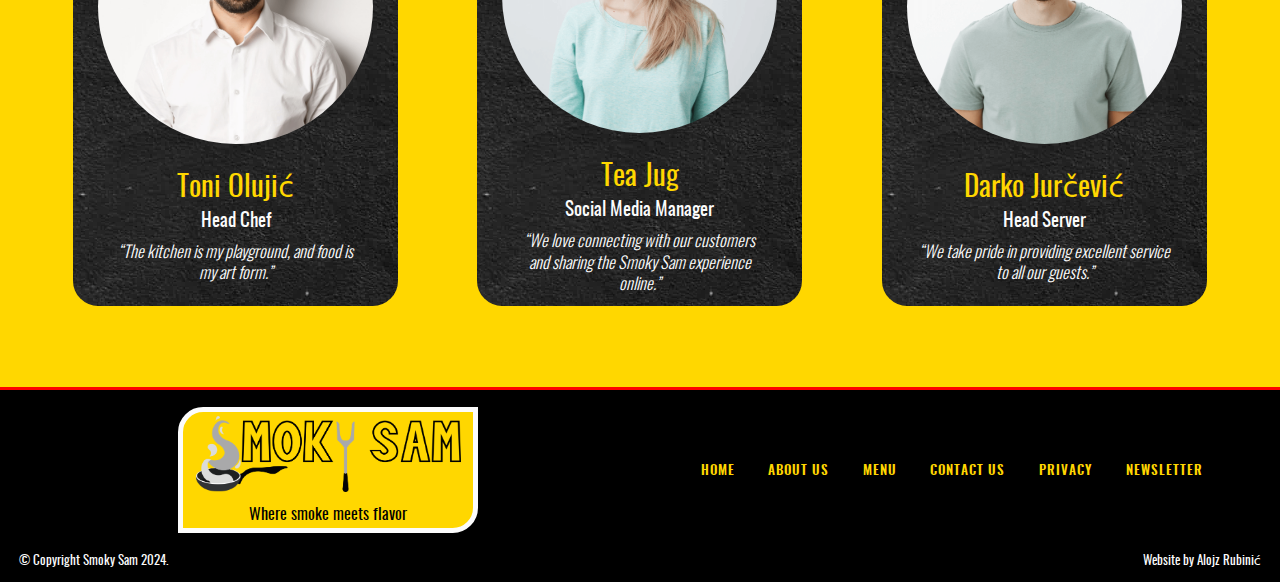
==== commit a0d87a10: "universal hero" ====
--- a/about_us.html
+++ b/about_us.html
@@ -35,11 +35,11 @@
     </header>
     <main>
         <div class="container-main-about">
-            <section class="main-contact-section">
-                <div class="main-contact-section-wrapper">
+            <section class="main-hero-section">
+                <div class="main-hero-section-wrapper">
                     <img id="bg_image" src="./assets/images/background_dish/hard_textured_black_wall.webp" alt="">
-                    <div class="text-container-contact-layout">
-                        <div class="text-container-contact">
+                    <div class="text-container-hero-layout">
+                        <div class="text-container-hero">
                             <h2>Our Story</h2>
                             <h3>The Spark That Started It All</h3>
                         </div>
@@ -47,7 +47,6 @@
                     </div>
                 </div>
             </section>
-
 
             <section class="main-about-story">
                 <div class="main-about-story-wrapper">
--- a/style.css
+++ b/style.css
@@ -8,13 +8,12 @@
 
 :root {
     --breakpoint-mobile-m: 375px;
-
     --header-height-phone-tablet: 90px;
     --header-height-tablet-laptop: 100px;
     --header-height-default: 120px;
 
     --footer-line-height: 1.5;
-    --font-size-button-mobile: 1.5rem;
+    --font-size-button-mobile: 1.3rem;
     --content-margin-v: 3em;
     --content-margin-h: 5em;
     --border-radius: 1.5em;
@@ -38,7 +37,7 @@
     --clr-yellow: #FFD700;
     --clr-black: #000000;
     --clr-grey: #61677A;
-    --clr-light-grey: #A9A9A9
+    --clr-light-grey: #A9A9A9;
 }
 
 @font-face {
@@ -118,6 +117,9 @@
 
 body.no-scrolling {
     overflow: hidden;
+}
+html{
+    scroll-behavior: smooth;
 }
 /************************************HEADER************************************/
 header {
@@ -210,7 +212,7 @@
 .mobile-layout-menu .close-button {
     display: none;
     position: absolute;
-    top: calc(var(--header-height-phone-tablet)/2 - 22.5px);
+    top: calc(var(--header-height-phone-tablet)/2 - 21.5px);
     right: 0;
     margin-inline: 1.2em;
     z-index: 10;
@@ -219,8 +221,8 @@
 
 .open-button img,
 .close-button img {
-    width: 45px;
-    height: 45px;
+    width: 43px;
+    height: 43px;
 }
 
 @keyframes rotateAndHide {
@@ -350,11 +352,9 @@
         display: block;
     }
 
-    
-
     .container-header #restaurant_logo {
         margin-block-start: 0.2em;
-        max-width: calc(100% - (3em + 45px));
+        max-width: calc(100% - (3em + 43px));
     }
 }
 
@@ -365,7 +365,7 @@
 
     .container-header #restaurant_logo {
         margin-block-start: 0.2em;
-        max-width: calc(100% - (3em + 45px));
+        max-width: calc(100% - (3em + 43px));
     }
 }
 
@@ -393,14 +393,14 @@
 
 /************************************MAIN-GALLERY-INDEX************************************/
 .main-gallery-wrapper,
-.main-contact-section-wrapper {
+.main-hero-section-wrapper {
     display: block;
     width: 100%;
     position: relative;
 }
 
 .main-gallery-wrapper #bg_image,
-.main-contact-section-wrapper #bg_image {
+.main-hero-section-wrapper #bg_image {
     width: 100%;
     height: calc(100vh - var(--header-height-default));
     object-fit: cover;
@@ -408,7 +408,7 @@
 }
 
 .main-gallery-wrapper #arrow_down,
-.main-contact-section-wrapper #arrow_down {
+.main-hero-section-wrapper #arrow_down {
     display: block;
     height: 60x;
     width: 60px;
@@ -423,23 +423,23 @@
 }
 
 .main-gallery-wrapper #arrow_down:active,
-.main-contact-section-wrapper #arrow_down:active {
+.main-hero-section-wrapper #arrow_down:active {
     cursor: default;
 }
 
 .main-gallery-wrapper #arrow_down:hover,
-.main-contact-section-wrapper #arrow_down:hover {
+.main-hero-section-wrapper #arrow_down:hover {
     opacity: 1;
 }
 
 .text-container-layout,
-.text-container-contact-layout {
+.text-container-hero-layout {
     display: block;
     width: 75%;
 }
 
 .text-container,
-.text-container-contact {
+.text-container-hero {
     display: flex;
     position: absolute;
     top: 50%;
@@ -456,7 +456,7 @@
 }
 
 .text-container h2,
-.text-container-contact h2 {
+.text-container-hero h2 {
     font-family: "oswald-semibold", system-ui;
     font-weight: 600;
     font-size: var(--fluid-41-70);
@@ -464,50 +464,26 @@
 }
 
 .text-container h3,
-.text-container-contact h3 {
+.text-container-hero h3 {
     font-family: "oswald-regular", system-ui;
     font-weight: 400;
     font-size: var(--fluid-16-30);
 }
 
-/*
-.text-container a {
-    display: block;
-    font-family: "oswald-semibold", system-ui;
-    font-weight: 600;
-    font-size: var(--fluid-16-20);
-    max-width: 15em;
-    padding: 0.5em 2em;
-    margin-top: 1.2em;
-    margin-inline: auto;
-    text-align: center;
-    color: var(--clr-yellow);
-    background-color: transparent;
-    border: 3px solid var(--clr-yellow);
-    transition: 0.2s all ease-in-out;
-}
-.text-container a:hover{
-    border-color: black;
-    background-color: black;
-    color: var(--clr-yellow);
-}
-.text-container a:active{
-    cursor: default;
-}*/
 @media (max-width: 768px) {
 
     .text-container-layout,
-    .text-container-contact-layout {
+    .text-container-hero-layout {
         width: 90%;
     }
 
     .main-gallery-wrapper#bg_image,
-    .main-contact-section-wrapper #bg_image {
+    .main-hero-section-wrapper #bg_image {
         height: calc(100vh - var(--header-height-phone-tablet));
     }
 
     .main-gallery-wrapper #arrow_down,
-    .main-contact-section-wrapper #arrow_down {
+    .main-hero-section-wrapper #arrow_down {
         width: 50px;
         height: 50px;
     }
@@ -516,12 +492,12 @@
 @media (min-width: 769px) and (max-width: 1023px) {
 
     .main-gallery-wrapper #bg_image,
-    .main-contact-section-wrapper #bg_image {
+    .main-hero-section-wrapper #bg_image {
         height: calc(100vh - var(--header-height-tablet-laptop));
     }
 
     .main-gallery-wrapper #arrow_down,
-    .main-contact-section-wrapper #arrow_down {
+    .main-hero-section-wrapper #arrow_down {
         width: 50px;
         height: 50px;
     }
@@ -541,7 +517,6 @@
 .main-prepare-text-layout {
     display: block;
     width: 30%;
-
 }
 
 .main-prepare-text-layout h2 {
@@ -773,18 +748,30 @@
     right: 1.5em;
 }
 
-.limited-card figcaption {
+.limited-card .limited_info {
     display: flex;
     align-items: center;
-    justify-content: center;
+    justify-content: space-between;
     width: 100%;
     height: 10%;
-    text-align: center;
     background-color: var(--clr-black);
     color: var(--clr-white);
     padding: 0.5em 1em;
     border-radius: 0 0 var(--border-radius) var(--border-radius);
     font-size: var(--fluid-14-16);
+}
+
+.limited_info a{
+    color: var(--clr-white);
+    text-transform: uppercase;
+}
+
+.limited_info a:hover{
+    text-decoration: underline;
+}
+
+.limited_info a:active{
+    cursor: default;
 }
 
 @media (max-width: 500px) {
@@ -830,22 +817,16 @@
         margin: 5em var(--content-margin-v);
     }
 
-    .limited-card figcaption {
-        justify-content: left;
-    }
-
-    /*#carousel {
-        width: 35%;
-    }*/
+    .limited-card .limited_info {
+        justify-content: space-between;
+    }
 
     .main-limited-gallery-text-layout {
         width: 55%;
         text-align: left;
     }
 }
-html{
-    scroll-behavior: smooth;
-}
+
 /************************************MAIN-LIMITED-GALLERY-INDEX************************************/
 /************************************MAIN-NEWS-INDEX/MAIN-CONTACT-CONTACT************************************/
 .main-news-wrapper,
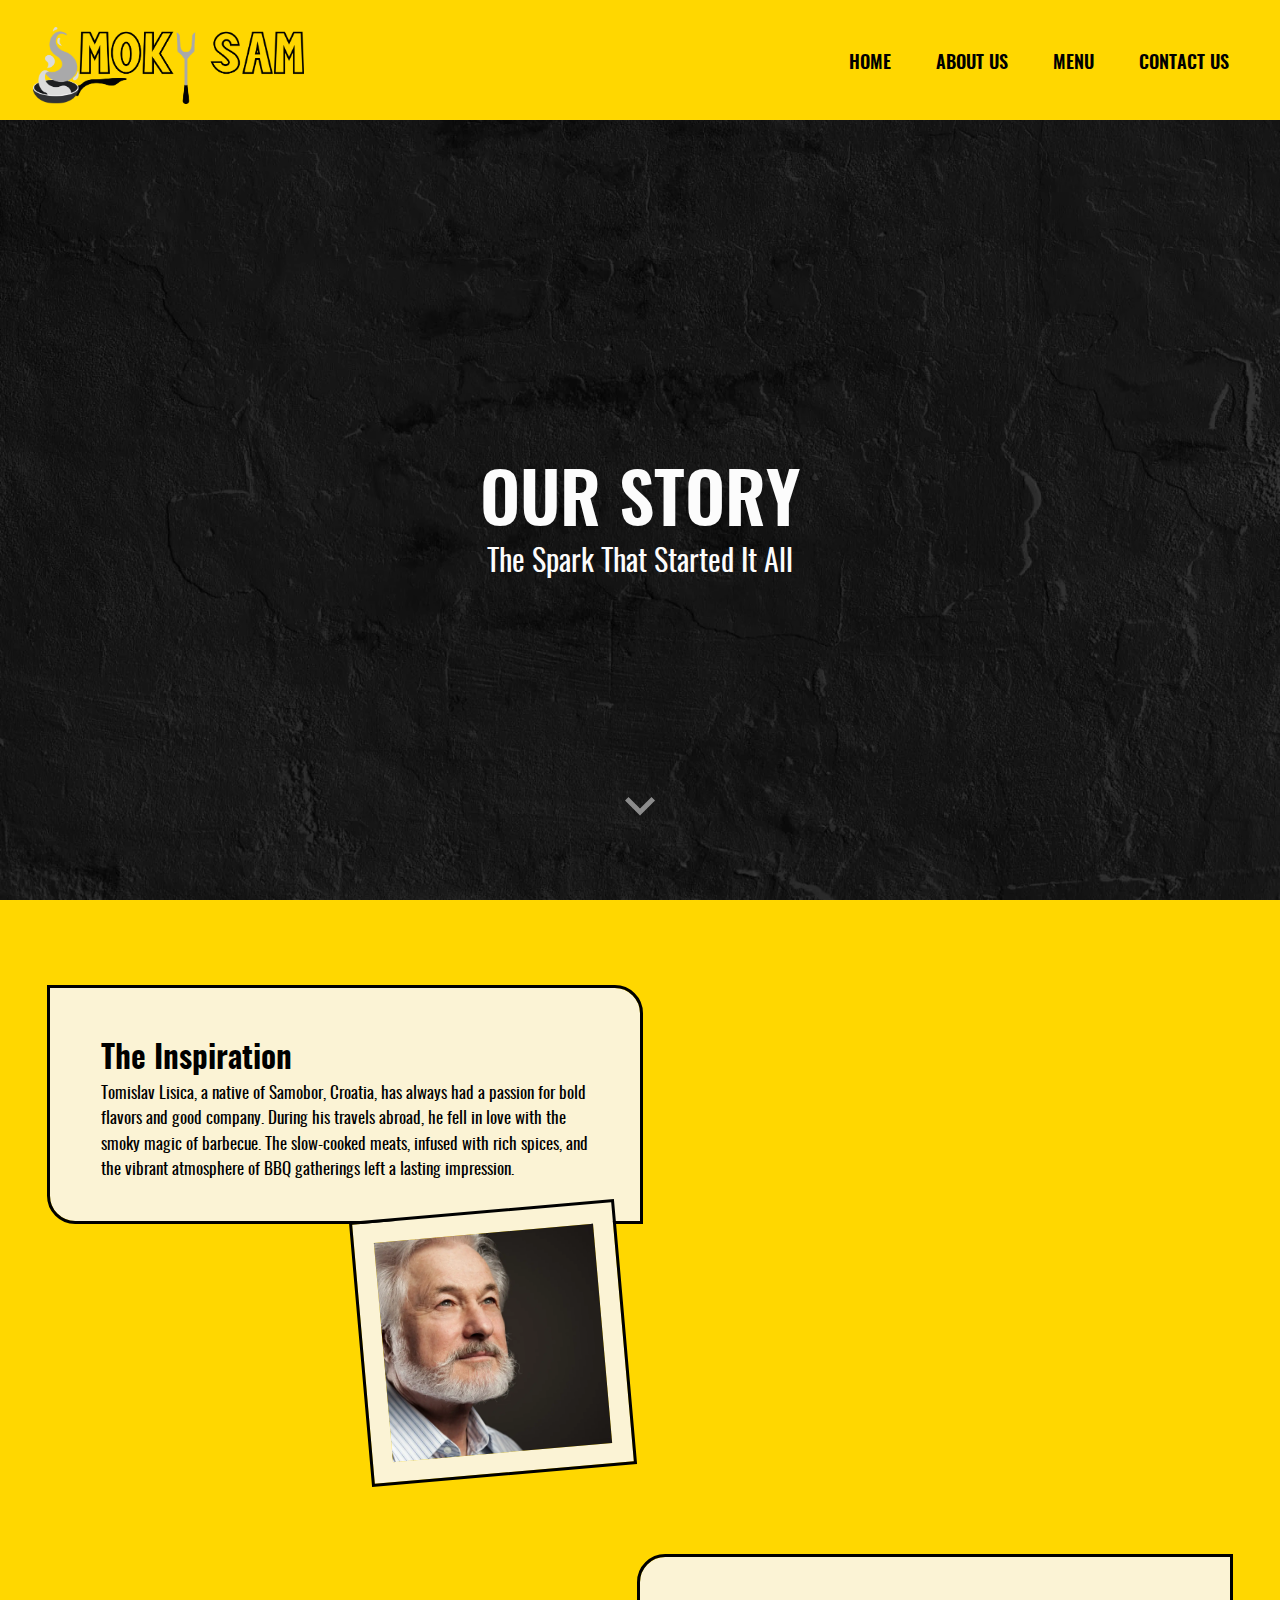
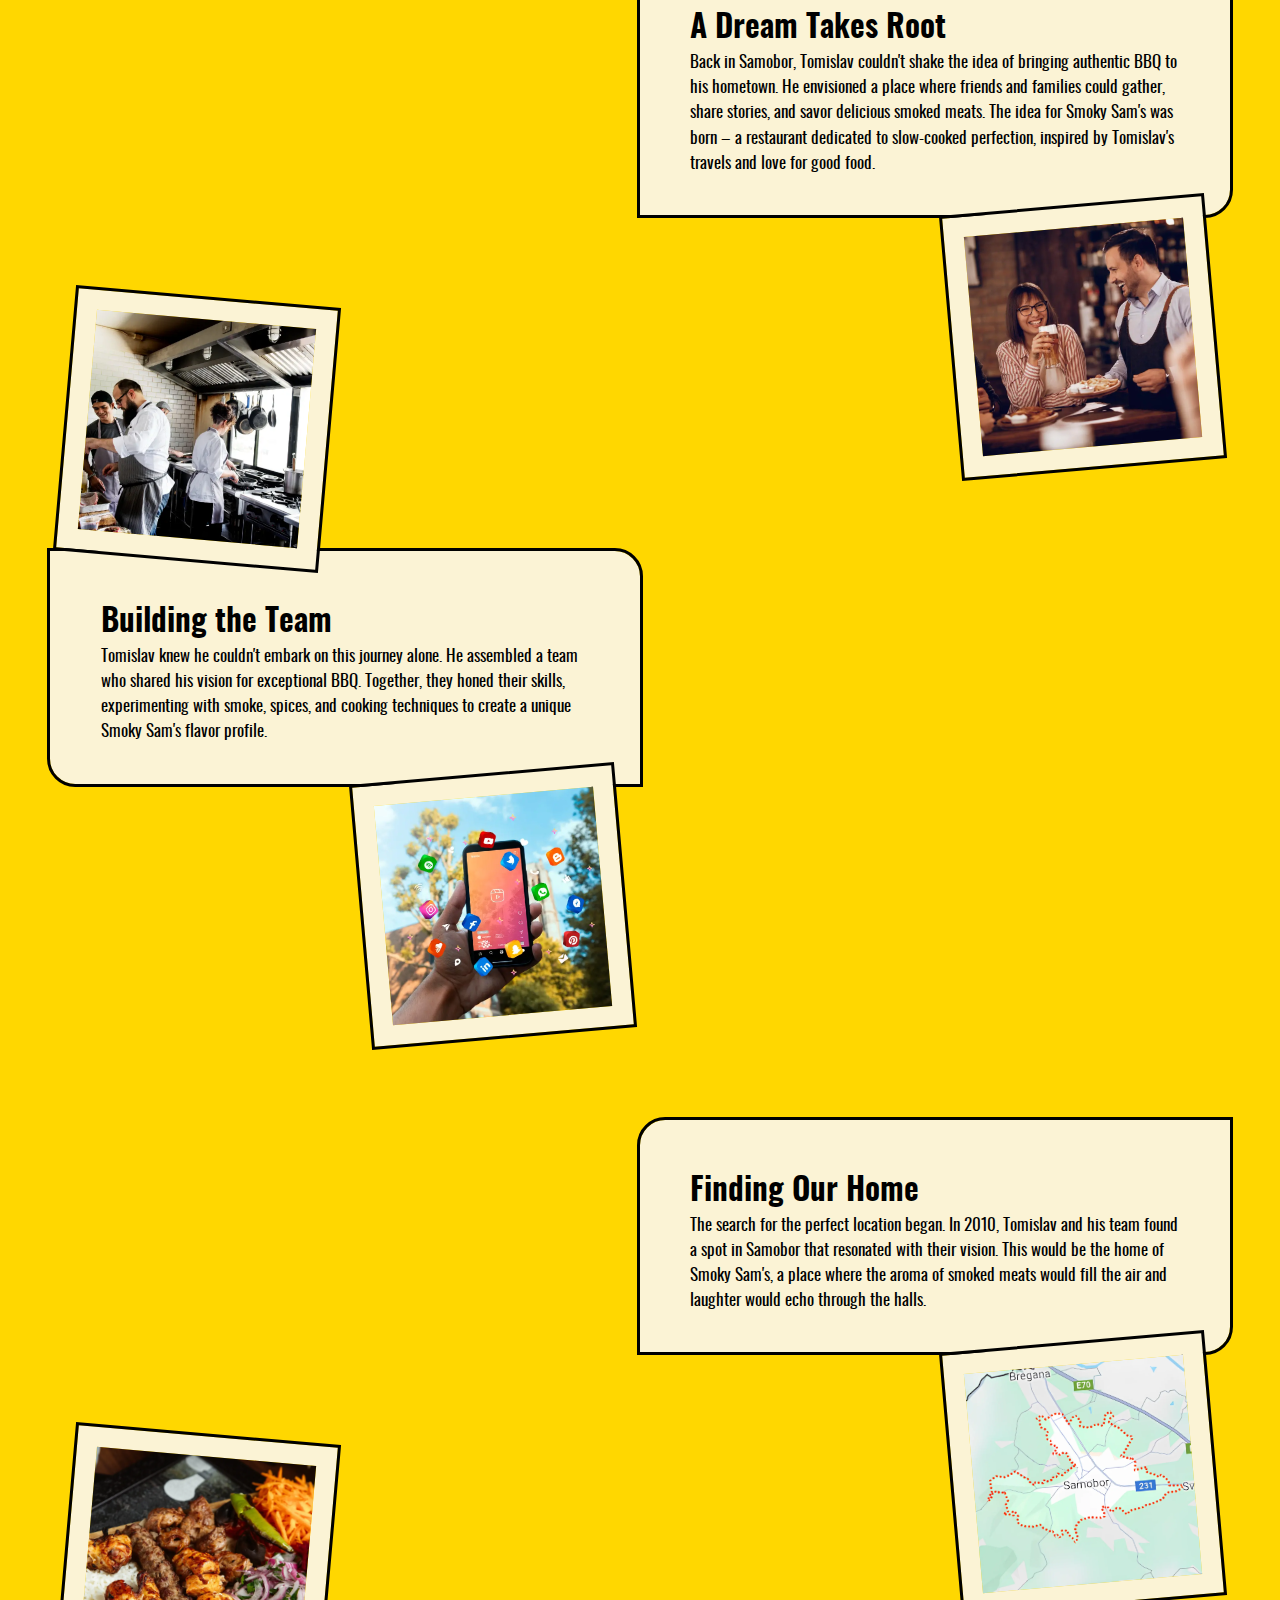
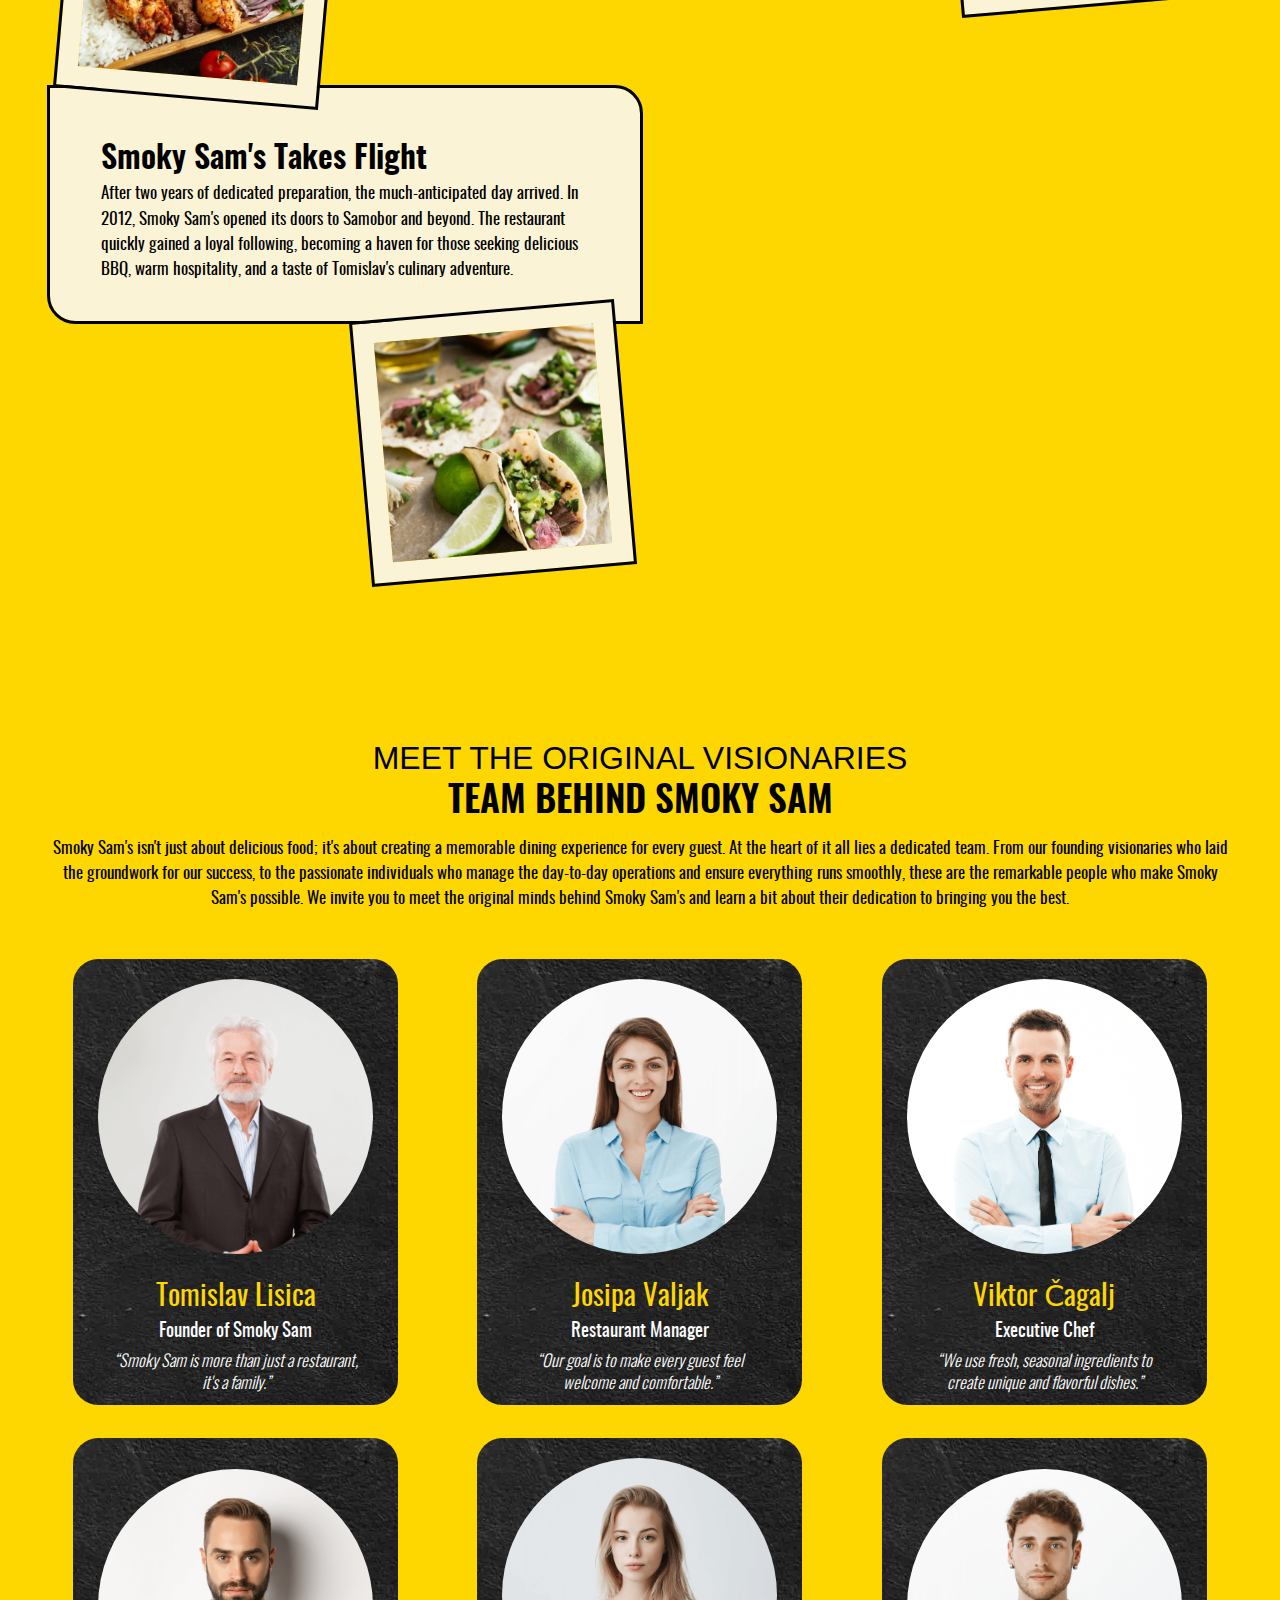
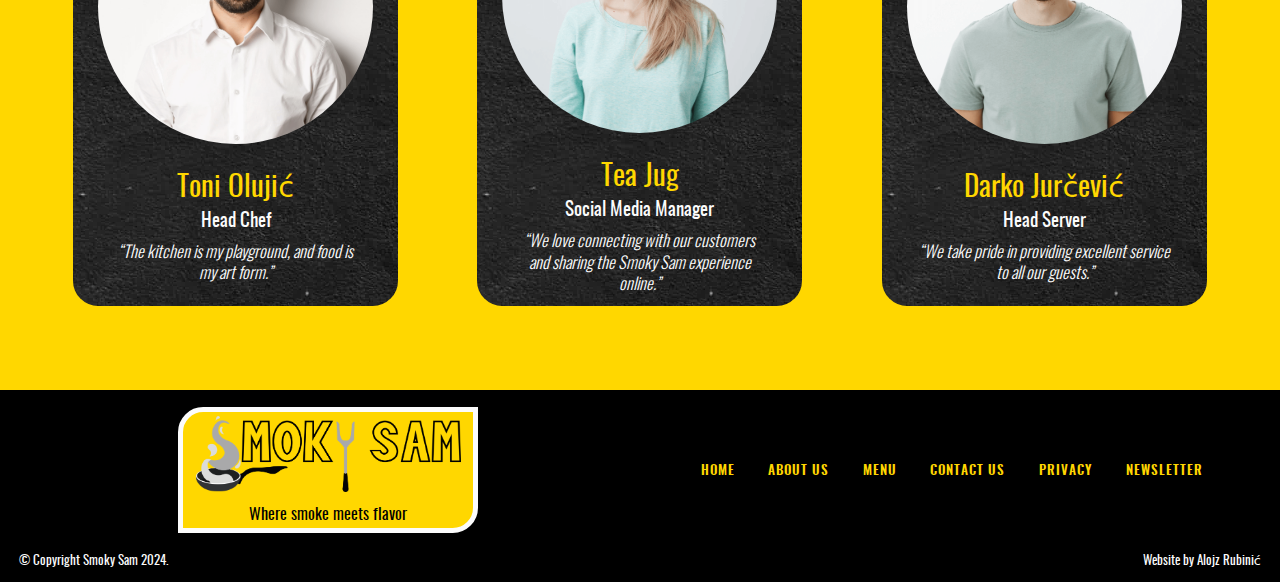
==== commit befadf6a: "animations  menu open/close added" ====
--- a/about_us.html
+++ b/about_us.html
@@ -22,15 +22,17 @@
                 </ul>
             </nav>
             <button class="open-button" id="openButton"><img src="./assets/icons/open_menu.svg" alt=""></button>
-            <nav class="mobile-layout-menu" aria-expanded="false">
-                <button class="close-button" id="closeButton"><img src="./assets/icons/close_menu.svg" alt=""></button>
-                <ul>
-                    <li><a href="index.html">HOME</a></li>
-                    <li><a href="">ABOUT US</a></li>
-                    <li><a href="menu.html">MENU</a></li>
-                    <li><a href="contact_us.html">CONTACT US</a></li>
-                </ul>
-            </nav>
+            <div class="mobile-layout-header" aria-expanded="false">
+                <nav class="mobile-layout-menu" aria-expanded="false">
+                    <button class="close-button" id="closeButton"><img src="./assets/icons/close_menu.svg" alt=""></button>
+                    <ul>
+                        <li><a href="index.html">HOME</a></li>
+                        <li><a href="about_us.html">ABOUT US</a></li>
+                        <li><a href="menu.html">MENU</a></li>
+                        <li><a href="">CONTACT US</a></li>
+                    </ul>
+                </nav>
+            </div>
         </div>
     </header>
     <main>
--- a/style.css
+++ b/style.css
@@ -126,7 +126,6 @@
     display: block;
     width: 100%;
     background-color: var(--clr-yellow);
-    outline: 3px solid red;
 }
 
 .container-header {
@@ -169,7 +168,6 @@
     color: black;
     padding: 0.2em 1em;
     cursor: pointer;
-    transition: 0.2s all ease-in-out;
 }
 
 .desktop-layout-menu a:hover {
@@ -185,6 +183,7 @@
     background-color: transparent;
     border: none;
     padding: 0;
+    transition: 0.2s all ease-in-out;
 }
 
 .mobile-layout-menu {
@@ -324,16 +323,11 @@
     padding: 0.25em 1em;
     margin-inline: 0.5em;
     cursor: pointer;
-    transition: 0.2s all ease-in-out;
 }
 
 .mobile-layout-menu a:hover {
     color: var(--clr-yellow);
     background-color: black;
-}
-
-.mobile-layout-menu a:active {
-    cursor: default;
 }
 
 @media (max-width: 768px) {
@@ -370,14 +364,18 @@
 }
 
 /************************************HEADER************************************/
-header ul,
-footer ul {
+ul {
     list-style: none;
 }
 
 a {
     text-decoration: none;
-}
+    transition: 0.25s all ease-in-out;
+}
+a:active{
+    cursor: default;
+}
+
 
 main {
     display: block;
@@ -385,7 +383,6 @@
 }
 
 [class^="container-main"]>section {
-    outline: 2px solid white;
     display: block;
     max-width: 100%;
     overflow: hidden;
@@ -407,7 +404,6 @@
     filter: brightness(0.5);
 }
 
-.main-gallery-wrapper #arrow_down,
 .main-hero-section-wrapper #arrow_down {
     display: block;
     height: 60x;
@@ -421,13 +417,10 @@
     right: 0;
     bottom: 4em;
 }
-
-.main-gallery-wrapper #arrow_down:active,
 .main-hero-section-wrapper #arrow_down:active {
     cursor: default;
 }
 
-.main-gallery-wrapper #arrow_down:hover,
 .main-hero-section-wrapper #arrow_down:hover {
     opacity: 1;
 }
@@ -477,12 +470,10 @@
         width: 90%;
     }
 
-    .main-gallery-wrapper#bg_image,
     .main-hero-section-wrapper #bg_image {
         height: calc(100vh - var(--header-height-phone-tablet));
     }
 
-    .main-gallery-wrapper #arrow_down,
     .main-hero-section-wrapper #arrow_down {
         width: 50px;
         height: 50px;
@@ -491,12 +482,10 @@
 
 @media (min-width: 769px) and (max-width: 1023px) {
 
-    .main-gallery-wrapper #bg_image,
     .main-hero-section-wrapper #bg_image {
         height: calc(100vh - var(--header-height-tablet-laptop));
     }
 
-    .main-gallery-wrapper #arrow_down,
     .main-hero-section-wrapper #arrow_down {
         width: 50px;
         height: 50px;
@@ -511,7 +500,7 @@
     justify-content: space-evenly;
     min-height: 30em;
     max-width: 100%;
-    margin: 5em 1.5em;
+    margin: var(--content-margin-h) 1.5em;
 }
 
 .main-prepare-text-layout {
@@ -552,16 +541,11 @@
     background-color: transparent;
     border: 3px solid black;
     padding: 0.25em 1em;
-    transition: 0.2s all ease-in-out
 }
 
 .main-prepare-text-layout a:hover {
     background-color: black;
     color: var(--clr-yellow);
-}
-
-.main-prepare-text-layout a:active {
-    cursor: default
 }
 
 .main-prepare-image-layout {
@@ -619,7 +603,7 @@
         align-items: center;
         justify-content: center;
         text-align: center;
-        margin: var(--content-margin-v) 1.5em;
+        margin: var(--content-margin-h) 1.5em;
     }
 
     .main-prepare-text-layout a {
@@ -713,8 +697,8 @@
 
 .carousel-button {
     display: block;
-    width: 50px;
-    height: 50px;
+    width: 47px;
+    height: 47px;
     position: absolute;
     top: 0;
     background: none;
@@ -743,9 +727,15 @@
 .carousel-button.before {
     left: 1.5em;
 }
+.carousel-button.before img{
+    padding: 0 2px 0 0;
+}
 
 .carousel-button.after {
     right: 1.5em;
+}
+.carousel-button.after img{
+    padding: 0 0 0 2px;
 }
 
 .limited-card .limited_info {
@@ -770,10 +760,6 @@
     text-decoration: underline;
 }
 
-.limited_info a:active{
-    cursor: default;
-}
-
 @media (max-width: 500px) {
     #carousel {
         width: 300px;
@@ -790,7 +776,7 @@
     }
     .main-limited-gallery-wrapper {
         flex-direction: column;
-        margin: 5em 1.5em;
+        margin: var(--content-margin-h) 1.5em;
     }
 }
 
@@ -806,7 +792,7 @@
     }
     .main-limited-gallery-wrapper {
         flex-direction: column;
-        margin: 5em 1.5em;
+        margin: var(--content-margin-h) 1.5em;
     }
     
 }
@@ -814,7 +800,7 @@
 @media (min-width: 1025px) {
     .main-limited-gallery-wrapper {
         flex-direction: row;
-        margin: 5em var(--content-margin-v);
+        margin: var(--content-margin-h) var(--content-margin-v);
     }
 
     .limited-card .limited_info {
@@ -844,12 +830,12 @@
 
 .main-news-wrapper,
 .main-contact-wrapper {
-    margin: 5em auto;
+    margin: 8em auto;
 }
 
 .main-story-wrapper {
     position: relative;
-    margin: 6em auto;
+    margin: 8em auto;
 }
 
 .main-story-wrapper img {
@@ -895,10 +881,6 @@
     border-color: var(--clr-black);
     background-color: var(--clr-black);
     color: var(--clr-yellow);
-}
-
-.main-story-text a:active {
-    cursor: default;
 }
 
 .main-news-form,
@@ -938,7 +920,6 @@
     border: 3px solid black;
     cursor: pointer;
     text-align: center;
-    transition: 0.2s all ease-in-out;
 }
 
 .main-news-form button:hover,
@@ -1006,7 +987,6 @@
     line-height: var(--footer-line-height);
     background-color: black;
     color: var(--clr-yellow);
-    outline: 3px solid red;
 }
 
 .container-footer {
@@ -1065,16 +1045,11 @@
     line-height: var(--font-size-footer-links);
     margin: 0.25em;
     letter-spacing: 1px;
-    transition: 0.2s all ease-in-out;
 }
 
 .footer-right a:hover {
     color: black;
     background-color: var(--clr-yellow);
-}
-
-.footer-right a:active {
-    cursor: default;
 }
 
 .footer-right ul {
@@ -1261,4 +1236,376 @@
     }
 }
 
-/************************************CONTAINER-MAIN-CONTACT************************************/+/************************************CONTAINER-MAIN-CONTACT************************************/
+/************************************ABOUT-US-PAGE************************************/
+
+.main-about-ogs-wrapper {
+    display: block;
+    max-width: 100%;
+    min-height: 100vh;
+    margin: var(--content-margin-h) var(--content-margin-v);
+}
+
+.main-about-ogs-text {
+    display: block;
+    text-align: center;
+    max-width: 100%;
+    height: 100%;
+    margin-block: var(--content-margin-v);
+}
+
+.main-about-ogs-text h2{
+    font-family: "Helvetica", system-ui;
+    font-weight: 400;
+    font-size: var(--font-size-h2);
+    line-height: 1.1;
+    text-transform: uppercase;
+}
+
+.main-about-ogs-text span{
+    font-family: "oswald-semibold", system-ui;
+    font-weight: 600;
+    font-size: var(--font-size-h2-span);
+    text-transform: uppercase;
+}
+.main-about-ogs-text p{
+    margin-block: 0.75em 0;
+}
+.main-about-ogs-card {
+    display: grid;
+    place-items: center;
+    align-items: flex-start;
+    justify-content: center;
+    grid-template-columns: repeat(3, 1fr);
+    gap: 2em;
+}
+
+.emp1,
+.emp2,
+.emp3,
+.emp4,
+.emp5,
+.emp6 {
+    display: flex;
+    flex-direction: column;
+    align-items: center;
+    justify-content: center;
+    width: 325px;
+    height: 100%;
+    border-radius: var(--border-radius);
+    background-image: url(./assets/images/background_dish/soft_textured_black_wall.webp);
+}
+
+.emp-text {
+    display: flex;
+    flex-direction: column;
+    width: 100%;
+    text-align: center;
+    margin-block: 0 0.75em;
+    line-height: 1.3;
+    gap: 0.25em;
+    padding-inline: 0.25em;
+}
+
+.emp-text h3,
+p {
+    font-family: "oswald-regular", system-ui;
+    font-weight: 400;
+}
+
+.emp-text h3 {
+    font-size: 1.8rem;
+    color: var(--clr-yellow);
+}
+
+.emp-text p {
+    font-size: 1.2rem;
+    color: var(--clr-white);
+}
+
+.emp-text q {
+    font-family: "oswald-light", system-ui;
+    font-weight: 300;
+    font-style: italic;
+    line-height: 1.3;
+    padding-block: 0.2em 0;
+    color: var(--clr-white);
+    text-align: center;
+    max-width: 80%;
+    margin: 0 auto;
+}
+
+.emp-img {
+    width: 275px;
+    height: 275px;
+    background-size: cover;
+    border-radius: 50%;
+    margin: 1.2em;
+}
+
+.emp1 .emp-img {
+    background-image: url(./assets/images/employers/founder.png);
+    background-position-x: 50%;
+}
+
+.emp2 .emp-img {
+    background-image: url(./assets/images/employers/manager.png);
+    background-position-x: 52.5%;
+}
+
+.emp3 .emp-img {
+    background-image: url(./assets/images/employers/chef.png);
+    background-position-x: 50%;
+}
+
+.emp4 .emp-img {
+    background-image: url(./assets/images/employers/exe_chef.png);
+    background-position-x: 50%;
+}
+
+.emp5 .emp-img {
+    background-image: url(./assets/images/employers/waitres.png);
+    background-position-x: 47.5%;
+}
+
+.emp6 .emp-img {
+    background-image: url(./assets/images/employers/server.png);
+    background-position-x: 57.5%;
+}
+
+@media (max-width: 1140px) {
+    .main-about-ogs-wrapper{
+        margin: var(--content-margin-h) 1.5em;
+    }
+    .main-about-ogs-card {
+        grid-template-columns: repeat(auto-fit, minmax(300px, 1fr));
+        gap: 1em;
+    }
+
+    .emp-img {
+        width: 250px;
+        height: 250px;
+    }
+
+    .emp-text h3 {
+        font-size: 1.6rem;
+    }
+
+    .emp-text p {
+        font-size: 1.2rem;
+    }
+    .emp-text q{
+        font-size: 1rem;
+    }
+    .emp1,
+    .emp2,
+    .emp3,
+    .emp4,
+    .emp5,
+    .emp6{
+        width: 300px;
+    }
+}
+
+.main-about-story-wrapper{
+    display: grid;
+    grid-gap: 20em;
+    margin: var(--content-margin-h) var(--content-margin-v);
+    max-width: 100%;
+}
+.main-about-story-wrapper>div{
+    display: block;
+    position: relative;
+    width: 50%;
+    padding: 2.5em 3em;
+    background-color: #FBF3D5;
+    outline: 3px solid black;
+}
+
+[class*="main-story-section"]>h2{
+    font-family: "oswald-semibold", system-ui;
+    font-weight: 600;
+    font-size: var(--font-size-h2);
+}
+.main-story-section1, .main-story-section3, .main-story-section5{
+    margin-inline: 0 auto;
+    border-radius: 0 var(--border-radius) 0 var(--border-radius);
+}
+.main-story-section5{
+    margin-block-end: 15em;
+}
+.main-story-section2, .main-story-section4{
+    margin-inline: auto 0;
+    border-radius: var(--border-radius) 0 var(--border-radius) 0;
+}
+
+#story_img1, #story_img2, #story_img3, #story_img4, #story_img5, #story_img6, #story_img7{
+    position: absolute;
+    width: 220px;
+    height: 220px;
+    box-sizing: unset;
+    object-fit: cover;
+    object-position: center;
+    border: 20px solid #FBF3D5;
+    outline: 3px solid black;
+}
+#story_img1, #story_img2, #story_img4, #story_img5, #story_img7{
+    bottom: -15em;
+    right: 1em;
+    rotate: -5deg;
+}
+#story_img3, #story_img6{
+    top: -15em;
+    left: 1em;
+    rotate: 5deg;
+}
+
+@media (max-width: 768px){
+    .main-about-story-wrapper{
+        margin: var(--content-margin-h) 1.5em;
+        grid-gap: 25em;
+    }
+    .main-about-story-wrapper>div{
+        width: 100%;
+        border-radius: var(--border-radius);
+        padding: 1.5em;
+        text-align: center;
+    }
+    #story_img1, #story_img2, #story_img3, #story_img4, #story_img5, #story_img6, #story_img7{
+        width: 225px;
+        height: 225px;
+    }
+    .main-story-section3, .main-story-section5{
+        margin-block-start: 15em;
+    }
+}
+/************************************ABOUT-US-PAGE************************************/
+/************************************MENU-PAGE************************************/
+
+.main-menu-wrapper{
+    display: block;
+    max-width: 100%;
+    margin: var(--content-margin-h) var(--content-margin-v);
+}
+.main-menu-nav ul{
+    display: flex;
+    align-items: center;
+    justify-content: center;
+    flex-wrap: wrap;
+    margin-bottom: 1em;
+}
+.main-menu-nav .menuBtn{
+    display: block;
+    text-transform: uppercase;
+    padding: 0.25em 1em;
+    margin: 0.25em;
+    font-family: "oswald-semibold", system-ui;
+    font-size: var(--font-size-button);
+    line-height: 1.5;
+    background-color: var(--clr-yellow);
+    color: var(--clr-black);
+    border: 3px solid black;
+    cursor: pointer;
+    text-align: center;
+}
+.menuBtn.active{
+    border-color: var(--clr-black);
+    background-color: var(--clr-black);
+    color: var(--clr-yellow);
+}
+.main-menu-nav a:hover {
+    border-color: var(--clr-black);
+    background-color: var(--clr-black);
+    color: var(--clr-yellow);
+}
+.main-menu-section{
+    display: none;
+    max-width: 100%;
+}
+.menu-col1, .menu-col2{
+    display: flex;
+    flex-direction: column;
+    align-items: center;
+    width: 50%;
+    padding: 1em;
+    text-align: center;
+}
+
+.col-header{
+    width: 80%;
+    margin-block: 0.75em;
+}
+.col-header h2{
+    font-family: "Helvetica", system-ui;
+    font-weight: 400;
+    font-size: 1.5rem;
+    line-height: 1.1;
+    text-transform: uppercase;
+}
+.col-header span{
+    font-family: "oswald-semibold", system-ui;
+    font-weight: 600;
+    font-size: 1.7rem;line-height: 1.1;
+    text-transform: uppercase;
+}
+.menu-col1 img, .menu-col2 img{
+    display: block;
+    width: 100%;
+    aspect-ratio: 4 / 3;
+    object-fit: cover;
+    margin: 0 auto 0.5em auto;
+    border-radius: var(--border-radius);
+}
+.menu-col1 ul, .menu-col2 ul{
+    display: flex;
+    flex-direction: column;
+    align-items: center;
+    justify-content: center;
+}
+.menu-col1 li, .menu-col2 li{
+    width: 80%;
+    margin: 1.5em 0;
+}
+@media (min-width: 320px) and (max-width: 425px){
+    .menu-col1 li, .menu-col2 li{
+        width: 90%;
+    }
+    .main-menu-wrapper{
+        margin: var(--content-margin-h) 1.5em;
+    }
+    .main-menu-section{
+        flex-direction: column;
+    }
+    .menu-col1, .menu-col2{
+        width: 100%;
+    }
+}
+@media (min-width:425px) and (max-width: 768px){
+    .main-menu-wrapper{
+        margin: var(--content-margin-h) 1.5em;
+    }
+    .main-menu-section{
+        flex-direction: column;
+    }
+    .menu-col1, .menu-col2{
+        width: 100%;
+    }
+    .menu-col1 li, .menu-col2 li{
+        width: 70%;
+    }
+}
+@media (min-width: 768px) and (max-width: 1000px){
+    .col-header{
+        width: 90%;
+    }
+    .menu-col1 li, .menu-col2 li{
+        width: 90%;
+    }
+    .col-header h2{
+        font-size: 1.3rem;
+    }
+    .col-header span{
+        font-size: 1.5rem;
+    }
+}
+/************************************MENU-PAGE************************************/
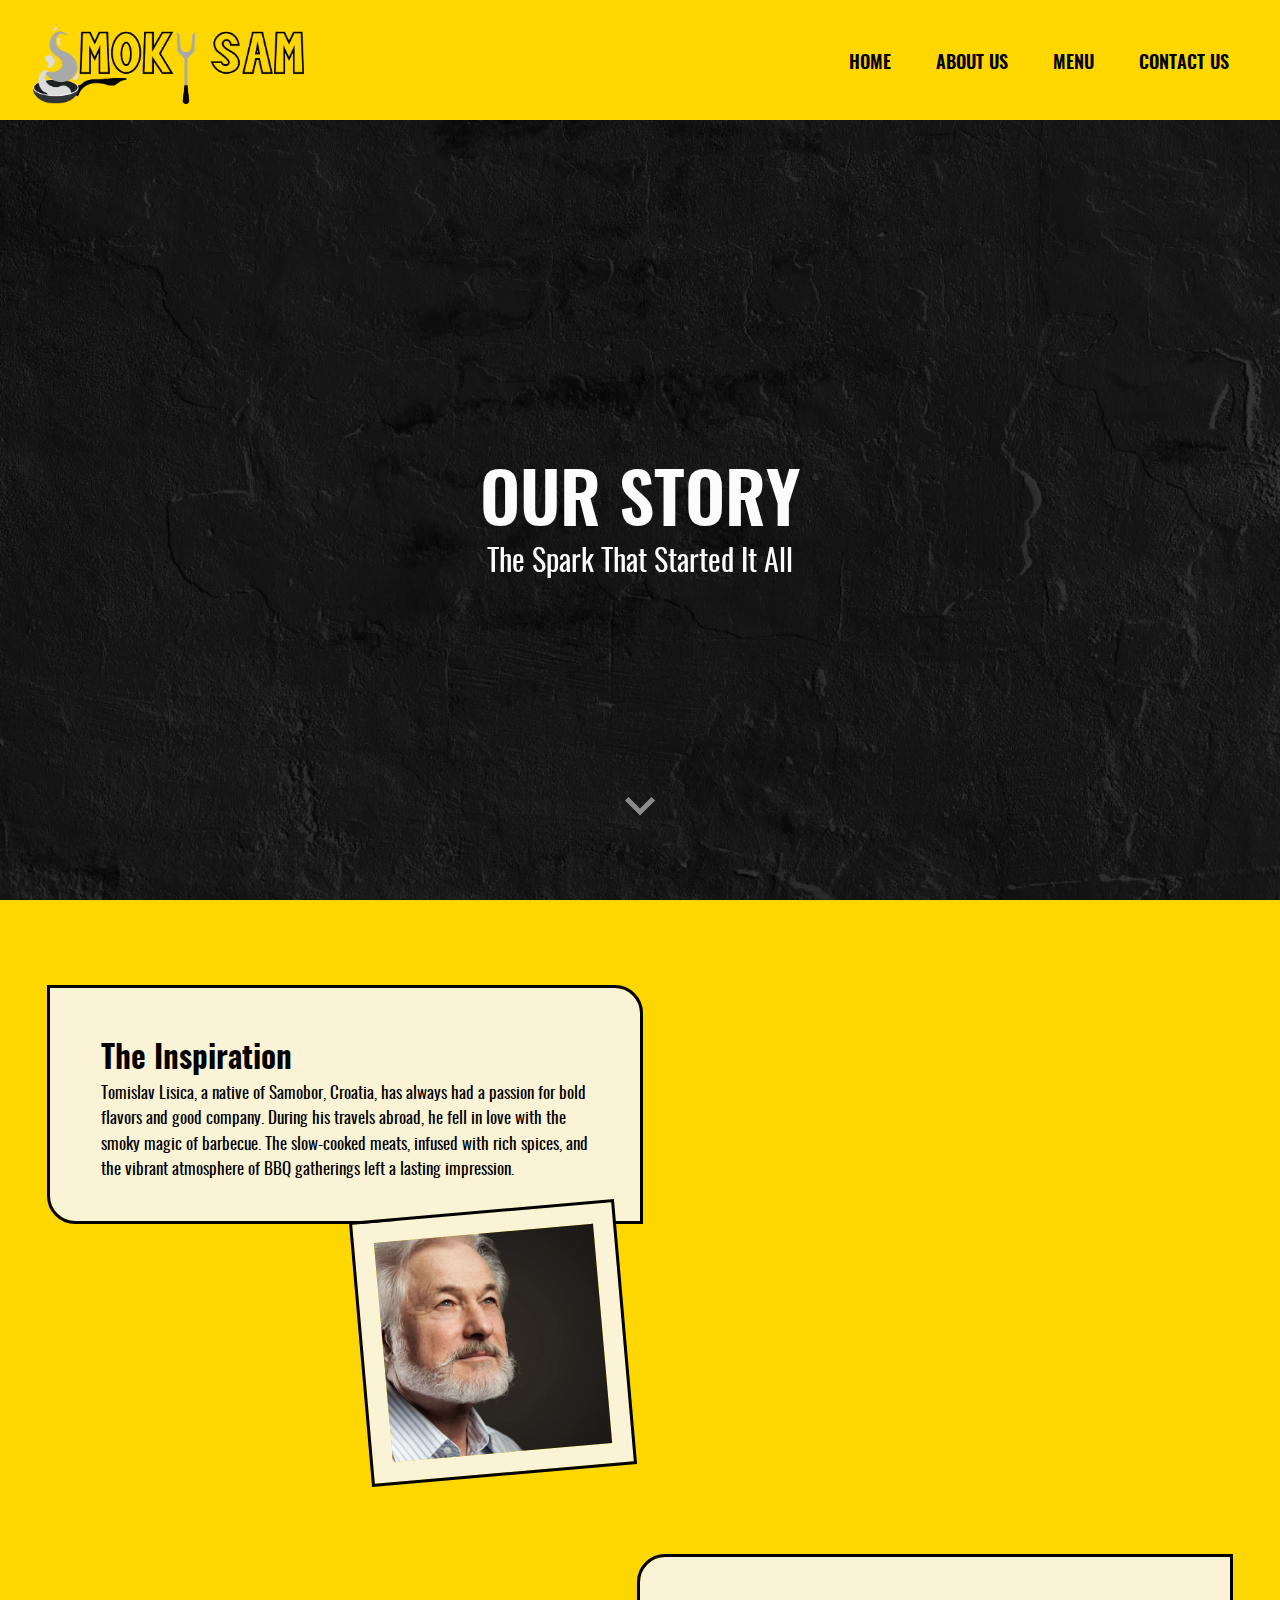
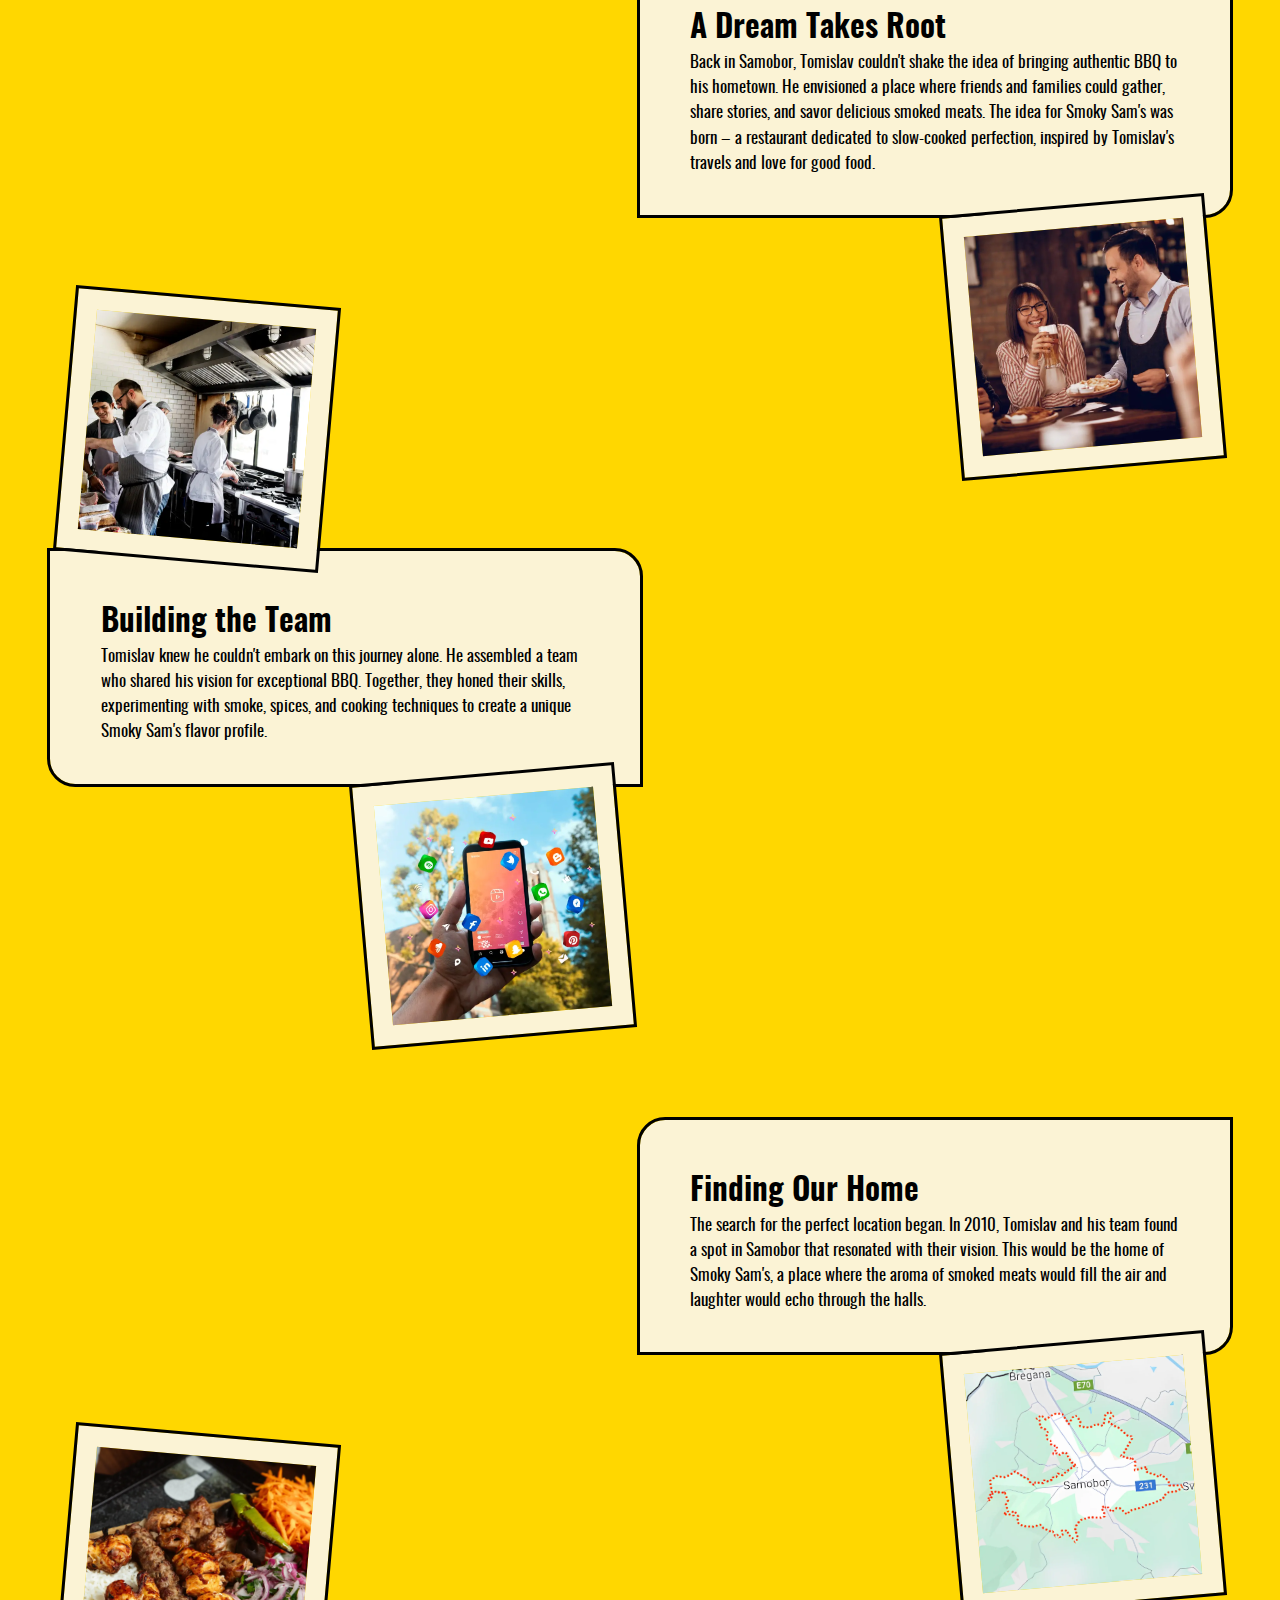
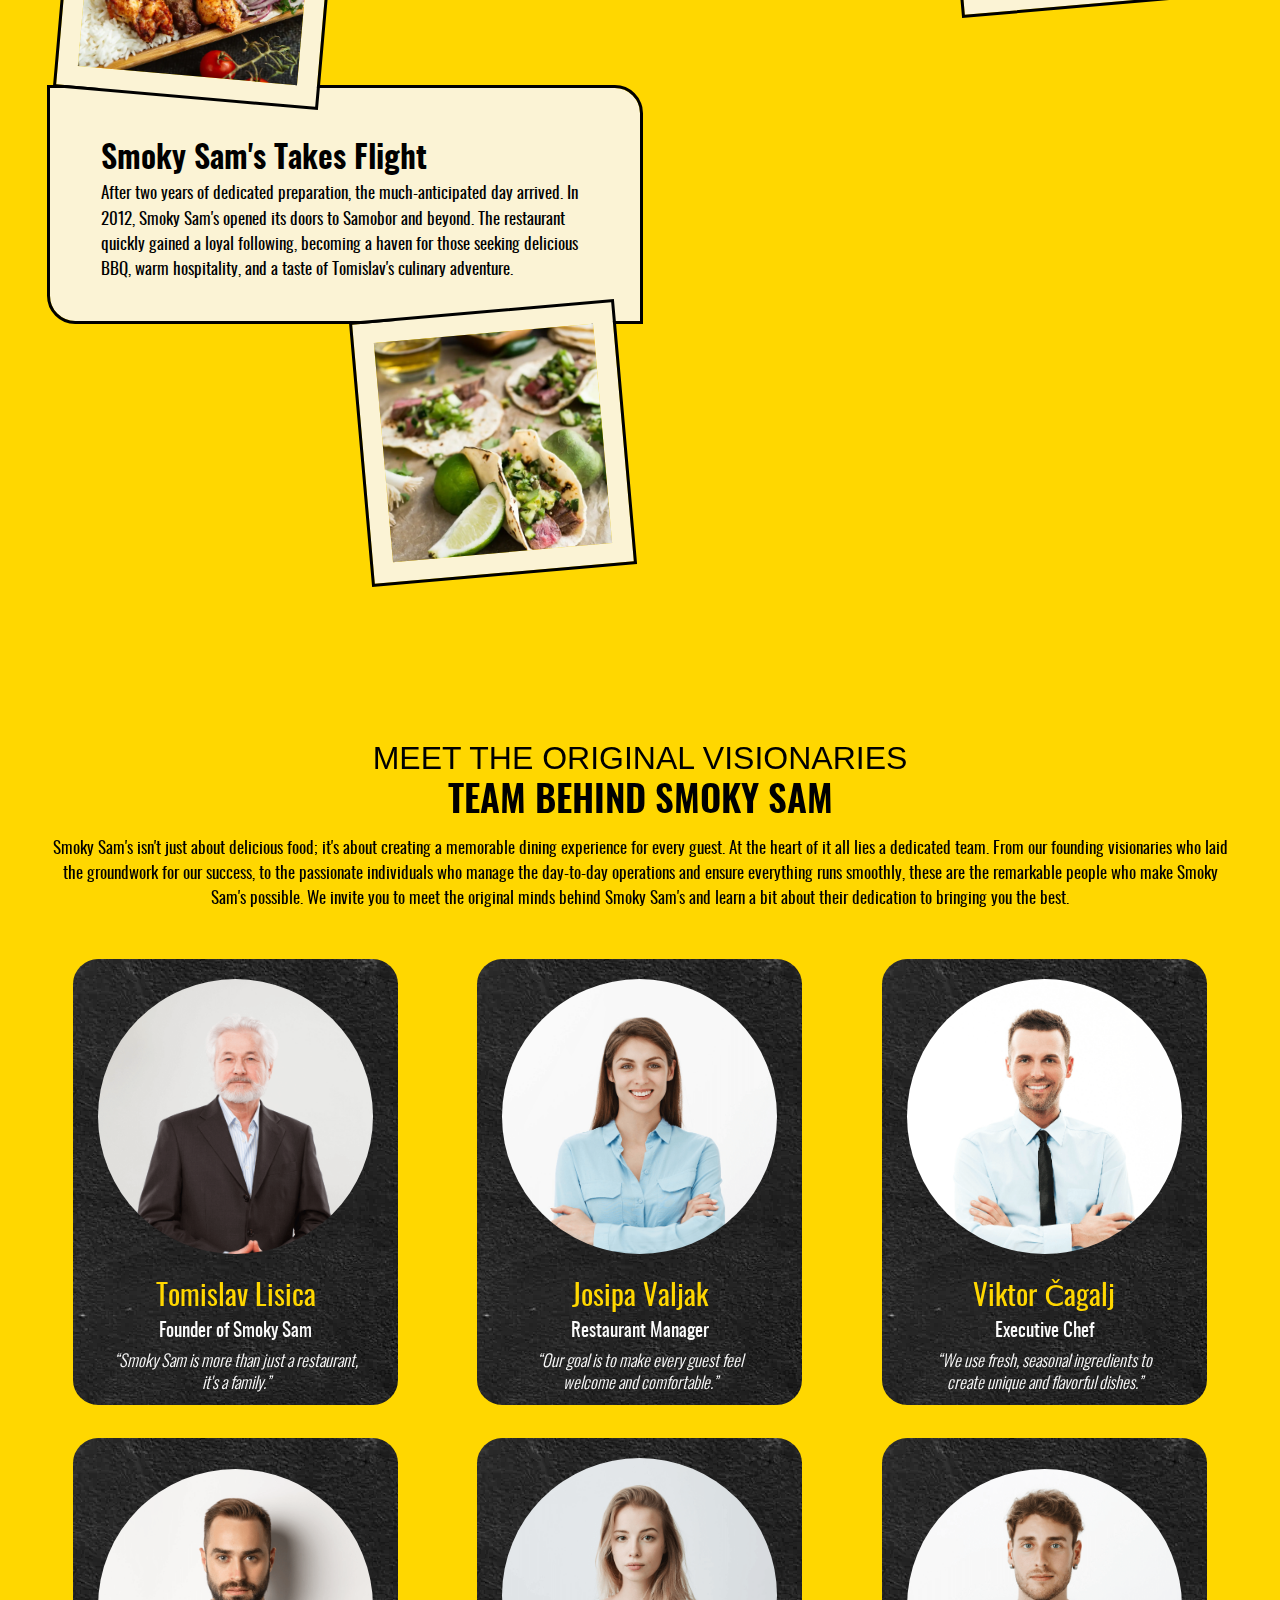
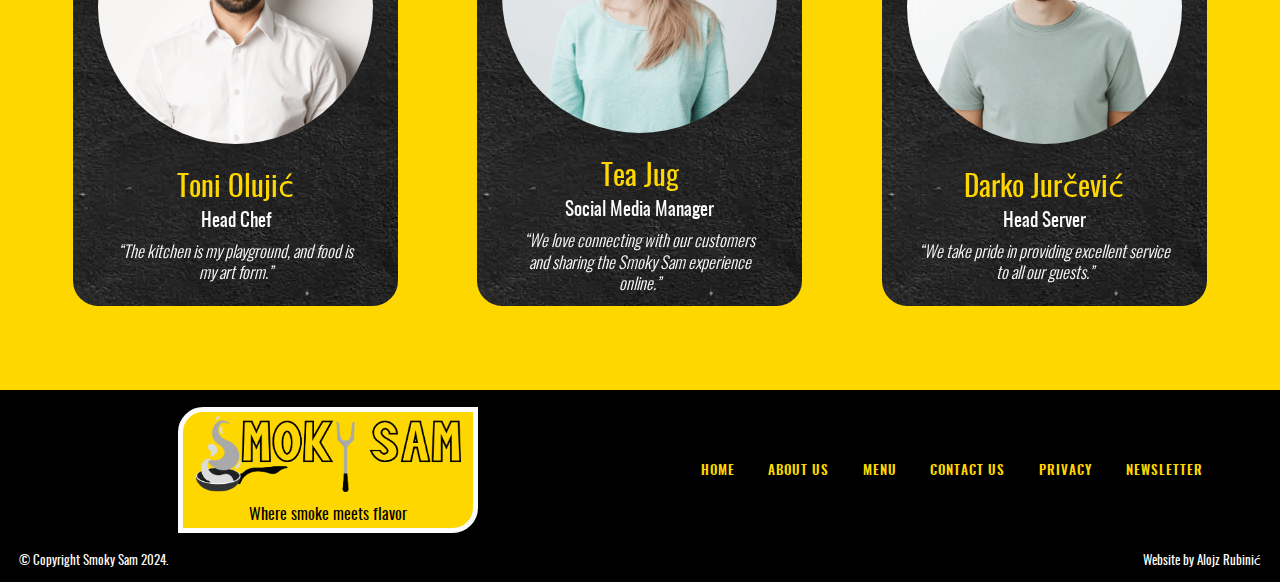
==== commit da295a21: "contact us left out from mobile menu fixed" ====
--- a/about_us.html
+++ b/about_us.html
@@ -27,9 +27,9 @@
                     <button class="close-button" id="closeButton"><img src="./assets/icons/close_menu.svg" alt=""></button>
                     <ul>
                         <li><a href="index.html">HOME</a></li>
-                        <li><a href="about_us.html">ABOUT US</a></li>
+                        <li><a href="">ABOUT US</a></li>
                         <li><a href="menu.html">MENU</a></li>
-                        <li><a href="">CONTACT US</a></li>
+                        <li><a href="contact_us.html">CONTACT US</a></li>
                     </ul>
                 </nav>
             </div>
--- a/style.css
+++ b/style.css
@@ -4,7 +4,6 @@
 /* @link https://utopia.fyi/clamp/calculator?a=320,1024,16—20 */
 /* https://www.cssportal.com/css-clip-path-generator/ */
 /* https://www.freeprivacypolicy.com/live/8c4de919-c79d-4ff8-a04e-9f22cae672b4 */
-@import url(design.css);
 
 :root {
     --breakpoint-mobile-m: 375px;
@@ -118,9 +117,11 @@
 body.no-scrolling {
     overflow: hidden;
 }
-html{
+
+html {
     scroll-behavior: smooth;
 }
+
 /************************************HEADER************************************/
 header {
     display: block;
@@ -304,6 +305,56 @@
     animation-timing-function: ease-in-out;
 }
 
+
+.mobile-layout-header {
+    display: block;
+    position: fixed;
+    top: 0;
+    left: 0;
+    width: 100%;
+    height: 100%;
+    z-index: -1;
+}
+
+@keyframes transparentToBlack {
+    0% {
+        background-color: rgba(0, 0, 0, 0);
+    }
+
+    100% {
+        background-color: rgba(0, 0, 0, 0.5);
+    }
+}
+
+@keyframes blackToTransparent {
+    0% {
+        background-color: rgba(0, 0, 0, 0.5);
+    }
+
+    100% {
+        background-color: rgba(0, 0, 0, 0);
+    }
+}
+
+.transparent-to-black {
+    animation-name: transparentToBlack;
+}
+
+.black-to-transparent {
+    animation-name: blackToTransparent;
+}
+
+.transparent-to-black {
+    animation-duration: 0.5s;
+    animation-timing-function: ease-in-out;
+    animation-fill-mode: forwards;
+}
+
+.black-to-transparent {
+    animation-duration: 0.5s;
+    animation-timing-function: ease-in-out;
+}
+
 .mobile-layout-menu ul {
     display: flex;
     flex-direction: column;
@@ -330,39 +381,6 @@
     background-color: black;
 }
 
-@media (max-width: 768px) {
-    .container-header {
-        justify-content: space-between;
-        height: var(--header-height-phone-tablet);
-    }
-
-    .desktop-layout-menu {
-        display: none;
-    }
-
-    .mobile-layout-menu,
-    .mobile-layout-menu .close-button,
-    .open-button {
-        display: block;
-    }
-
-    .container-header #restaurant_logo {
-        margin-block-start: 0.2em;
-        max-width: calc(100% - (3em + 43px));
-    }
-}
-
-@media (min-width: 769px) and (max-width:1023px) {
-    .container-header {
-        height: var(--header-height-tablet-laptop);
-    }
-
-    .container-header #restaurant_logo {
-        margin-block-start: 0.2em;
-        max-width: calc(100% - (3em + 43px));
-    }
-}
-
 /************************************HEADER************************************/
 ul {
     list-style: none;
@@ -372,7 +390,8 @@
     text-decoration: none;
     transition: 0.25s all ease-in-out;
 }
-a:active{
+
+a:active {
     cursor: default;
 }
 
@@ -404,6 +423,7 @@
     filter: brightness(0.5);
 }
 
+.main-gallery-wrapper #arrow_down,
 .main-hero-section-wrapper #arrow_down {
     display: block;
     height: 60x;
@@ -417,10 +437,13 @@
     right: 0;
     bottom: 4em;
 }
+
+.main-gallery-wrapper #arrow_down:active,
 .main-hero-section-wrapper #arrow_down:active {
     cursor: default;
 }
 
+.main-gallery-wrapper #arrow_down:hover,
 .main-hero-section-wrapper #arrow_down:hover {
     opacity: 1;
 }
@@ -461,35 +484,6 @@
     font-family: "oswald-regular", system-ui;
     font-weight: 400;
     font-size: var(--fluid-16-30);
-}
-
-@media (max-width: 768px) {
-
-    .text-container-layout,
-    .text-container-hero-layout {
-        width: 90%;
-    }
-
-    .main-hero-section-wrapper #bg_image {
-        height: calc(100vh - var(--header-height-phone-tablet));
-    }
-
-    .main-hero-section-wrapper #arrow_down {
-        width: 50px;
-        height: 50px;
-    }
-}
-
-@media (min-width: 769px) and (max-width: 1023px) {
-
-    .main-hero-section-wrapper #bg_image {
-        height: calc(100vh - var(--header-height-tablet-laptop));
-    }
-
-    .main-hero-section-wrapper #arrow_down {
-        width: 50px;
-        height: 50px;
-    }
 }
 
 /************************************MAIN-GALLERY-INDEX************************************/
@@ -595,34 +589,6 @@
     object-fit: contain;
     overflow: hidden;
     border-radius: var(--border-radius) var(--border-radius) 0 0;
-}
-
-@media (max-width: 1024px) {
-    .main-prepare-wrapper {
-        flex-direction: column-reverse;
-        align-items: center;
-        justify-content: center;
-        text-align: center;
-        margin: var(--content-margin-h) 1.5em;
-    }
-
-    .main-prepare-text-layout a {
-        margin: 1.5em auto;
-    }
-
-    .main-prepare-text-layout {
-        width: 100%;
-        margin-block-end: 1.5em;
-    }
-
-    .main-prepare-image-layout {
-        width: 100%;
-    }
-
-    .main-prepare-image-layout figure figcaption {
-        text-align: center;
-        line-height: 1.1;
-    }
 }
 
 /************************************MAIN-PREPARE-INDEX************************************/
@@ -727,14 +693,16 @@
 .carousel-button.before {
     left: 1.5em;
 }
-.carousel-button.before img{
+
+.carousel-button.before img {
     padding: 0 2px 0 0;
 }
 
 .carousel-button.after {
     right: 1.5em;
 }
-.carousel-button.after img{
+
+.carousel-button.after img {
     padding: 0 0 0 2px;
 }
 
@@ -751,66 +719,13 @@
     font-size: var(--fluid-14-16);
 }
 
-.limited_info a{
+.limited_info a {
     color: var(--clr-white);
     text-transform: uppercase;
 }
 
-.limited_info a:hover{
+.limited_info a:hover {
     text-decoration: underline;
-}
-
-@media (max-width: 500px) {
-    #carousel {
-        width: 300px;
-        height: 300px;
-        margin-left: auto;
-        margin-right: auto;
-    }
-    .limited-card{
-        height: 300px;
-    }
-    .carousel-button{
-        width: 45px;
-        height: 45px;
-    }
-    .main-limited-gallery-wrapper {
-        flex-direction: column;
-        margin: var(--content-margin-h) 1.5em;
-    }
-}
-
-@media (min-width: 501px) and (max-width: 1024px) {
-    #carousel {
-        width: 350px;
-        height: 350px;
-        margin-left: auto;
-        margin-right: auto;
-    }
-    .limited-card{
-        height: 350px;
-    }
-    .main-limited-gallery-wrapper {
-        flex-direction: column;
-        margin: var(--content-margin-h) 1.5em;
-    }
-    
-}
-
-@media (min-width: 1025px) {
-    .main-limited-gallery-wrapper {
-        flex-direction: row;
-        margin: var(--content-margin-h) var(--content-margin-v);
-    }
-
-    .limited-card .limited_info {
-        justify-content: space-between;
-    }
-
-    .main-limited-gallery-text-layout {
-        width: 55%;
-        text-align: left;
-    }
 }
 
 /************************************MAIN-LIMITED-GALLERY-INDEX************************************/
@@ -934,51 +849,6 @@
     cursor: default;
 }
 
-@media (max-width: 1024px) {
-
-    .main-news-text,
-    .main-contact-text {
-        text-align: center;
-        padding-inline: 1em;
-    }
-
-    .main-news-wrapper,
-    .main-contact-wrapper {
-        width: 90%;
-        margin: var(--content-margin-v) auto;
-    }
-
-    .main-story-wrapper {
-        width: 90%;
-        margin: var(--content-margin-h) auto;
-    }
-
-    .main-news-form,
-    .main-contact-form {
-        grid-template-columns: auto;
-        place-items: center;
-    }
-
-    .main-story-text {
-        margin-block: var(--content-margin-v) 1.5em;
-        text-align: center
-    }
-
-    .main-story-text a {
-        margin: 0 auto;
-    }
-
-    .main-story-wrapper img {
-        width: 160px;
-        top: -5em;
-        right: -0.5em;
-    }
-
-    .main-news-input {
-        width: 95%;
-    }
-}
-
 /************************************MAIN-NEWS-INDEX/MAIN-CONTACT-CONTACT************************************/
 /************************************FOOTER-UNIVERSAL************************************/
 footer {
@@ -1004,9 +874,11 @@
     justify-content: center;
     width: 50%;
 }
-.footer-right{
+
+.footer-right {
     width: 50%;
 }
+
 .logo-image {
     display: flex;
     flex-direction: column;
@@ -1079,37 +951,6 @@
     text-align: center;
 }
 
-@media (max-width: 768px) {
-    .container-footer {
-        width: 100%;
-        flex-direction: column;
-        gap: 0.5em;
-    }
-
-    .footer-right {
-        width: 90%;
-    }
-    .logo-image{
-        width: 280px;
-    }
-    .footer-left{
-        width: 100%;
-        margin-inline: 1.5em;
-    }
-}
-
-@media (min-width: 769px) and (max-width: 1024px) {
-    .container-footer>* {
-        width: 70%;
-    }
-    .logo-image{
-        width: 280px;
-    }
-    .footer-right, .footer-left{
-        width: 50%;
-    }
-}
-
 /************************************FOOTER-UNIVERSAL************************************/
 /************************************CONTAINER-MAIN-PRIVACY(privacy page)************************************/
 .container-main-privacy {
@@ -1162,12 +1003,6 @@
     border: 0;
 }
 
-@media (max-width: 1024px) {
-    .container-main-privacy {
-        margin: var(--content-margin-v) 1.5em;
-    }
-}
-
 /************************************CONTAINER-MAIN-PRIVACY************************************/
 /************************************CONTAINER-MAIN-CONTACT************************************/
 .main-info-wrapper {
@@ -1213,29 +1048,6 @@
     margin: 0 auto;
 }
 
-@media (max-width: 768px) {
-    .main-info-wrapper {
-        flex-direction: column;
-        align-items: center;
-        justify-content: center;
-        margin: var(--content-margin-v) 1.5em;
-    }
-
-    .main-info-location {
-        width: 100%;
-    }
-
-    .main-info-text {
-        width: 80%;
-        text-align: center;
-        margin-block-end: 3em;
-    }
-
-    .main-info-location iframe {
-        width: 100%;
-    }
-}
-
 /************************************CONTAINER-MAIN-CONTACT************************************/
 /************************************ABOUT-US-PAGE************************************/
 
@@ -1254,7 +1066,7 @@
     margin-block: var(--content-margin-v);
 }
 
-.main-about-ogs-text h2{
+.main-about-ogs-text h2 {
     font-family: "Helvetica", system-ui;
     font-weight: 400;
     font-size: var(--font-size-h2);
@@ -1262,15 +1074,17 @@
     text-transform: uppercase;
 }
 
-.main-about-ogs-text span{
+.main-about-ogs-text span {
     font-family: "oswald-semibold", system-ui;
     font-weight: 600;
     font-size: var(--font-size-h2-span);
     text-transform: uppercase;
 }
-.main-about-ogs-text p{
+
+.main-about-ogs-text p {
     margin-block: 0.75em 0;
 }
+
 .main-about-ogs-card {
     display: grid;
     place-items: center;
@@ -1373,47 +1187,14 @@
     background-position-x: 57.5%;
 }
 
-@media (max-width: 1140px) {
-    .main-about-ogs-wrapper{
-        margin: var(--content-margin-h) 1.5em;
-    }
-    .main-about-ogs-card {
-        grid-template-columns: repeat(auto-fit, minmax(300px, 1fr));
-        gap: 1em;
-    }
-
-    .emp-img {
-        width: 250px;
-        height: 250px;
-    }
-
-    .emp-text h3 {
-        font-size: 1.6rem;
-    }
-
-    .emp-text p {
-        font-size: 1.2rem;
-    }
-    .emp-text q{
-        font-size: 1rem;
-    }
-    .emp1,
-    .emp2,
-    .emp3,
-    .emp4,
-    .emp5,
-    .emp6{
-        width: 300px;
-    }
-}
-
-.main-about-story-wrapper{
+.main-about-story-wrapper {
     display: grid;
     grid-gap: 20em;
     margin: var(--content-margin-h) var(--content-margin-v);
     max-width: 100%;
 }
-.main-about-story-wrapper>div{
+
+.main-about-story-wrapper>div {
     display: block;
     position: relative;
     width: 50%;
@@ -1422,24 +1203,36 @@
     outline: 3px solid black;
 }
 
-[class*="main-story-section"]>h2{
+[class*="main-story-section"]>h2 {
     font-family: "oswald-semibold", system-ui;
     font-weight: 600;
     font-size: var(--font-size-h2);
 }
-.main-story-section1, .main-story-section3, .main-story-section5{
+
+.main-story-section1,
+.main-story-section3,
+.main-story-section5 {
     margin-inline: 0 auto;
     border-radius: 0 var(--border-radius) 0 var(--border-radius);
 }
-.main-story-section5{
+
+.main-story-section5 {
     margin-block-end: 15em;
 }
-.main-story-section2, .main-story-section4{
+
+.main-story-section2,
+.main-story-section4 {
     margin-inline: auto 0;
     border-radius: var(--border-radius) 0 var(--border-radius) 0;
 }
 
-#story_img1, #story_img2, #story_img3, #story_img4, #story_img5, #story_img6, #story_img7{
+#story_img1,
+#story_img2,
+#story_img3,
+#story_img4,
+#story_img5,
+#story_img6,
+#story_img7 {
     position: absolute;
     width: 220px;
     height: 220px;
@@ -1449,52 +1242,42 @@
     border: 20px solid #FBF3D5;
     outline: 3px solid black;
 }
-#story_img1, #story_img2, #story_img4, #story_img5, #story_img7{
+
+#story_img1,
+#story_img2,
+#story_img4,
+#story_img5,
+#story_img7 {
     bottom: -15em;
     right: 1em;
     rotate: -5deg;
 }
-#story_img3, #story_img6{
+
+#story_img3,
+#story_img6 {
     top: -15em;
     left: 1em;
     rotate: 5deg;
 }
 
-@media (max-width: 768px){
-    .main-about-story-wrapper{
-        margin: var(--content-margin-h) 1.5em;
-        grid-gap: 25em;
-    }
-    .main-about-story-wrapper>div{
-        width: 100%;
-        border-radius: var(--border-radius);
-        padding: 1.5em;
-        text-align: center;
-    }
-    #story_img1, #story_img2, #story_img3, #story_img4, #story_img5, #story_img6, #story_img7{
-        width: 225px;
-        height: 225px;
-    }
-    .main-story-section3, .main-story-section5{
-        margin-block-start: 15em;
-    }
-}
 /************************************ABOUT-US-PAGE************************************/
 /************************************MENU-PAGE************************************/
 
-.main-menu-wrapper{
+.main-menu-wrapper {
     display: block;
     max-width: 100%;
     margin: var(--content-margin-h) var(--content-margin-v);
 }
-.main-menu-nav ul{
+
+.main-menu-nav ul {
     display: flex;
     align-items: center;
     justify-content: center;
     flex-wrap: wrap;
     margin-bottom: 1em;
 }
-.main-menu-nav .menuBtn{
+
+.main-menu-nav .menuBtn {
     display: block;
     text-transform: uppercase;
     padding: 0.25em 1em;
@@ -1508,21 +1291,26 @@
     cursor: pointer;
     text-align: center;
 }
-.menuBtn.active{
+
+.menuBtn.active {
     border-color: var(--clr-black);
     background-color: var(--clr-black);
     color: var(--clr-yellow);
 }
+
 .main-menu-nav a:hover {
     border-color: var(--clr-black);
     background-color: var(--clr-black);
     color: var(--clr-yellow);
 }
-.main-menu-section{
+
+.main-menu-section {
     display: none;
     max-width: 100%;
 }
-.menu-col1, .menu-col2{
+
+.menu-col1,
+.menu-col2 {
     display: flex;
     flex-direction: column;
     align-items: center;
@@ -1531,24 +1319,29 @@
     text-align: center;
 }
 
-.col-header{
+.col-header {
     width: 80%;
     margin-block: 0.75em;
 }
-.col-header h2{
+
+.col-header h2 {
     font-family: "Helvetica", system-ui;
     font-weight: 400;
     font-size: 1.5rem;
     line-height: 1.1;
     text-transform: uppercase;
 }
-.col-header span{
+
+.col-header span {
     font-family: "oswald-semibold", system-ui;
     font-weight: 600;
-    font-size: 1.7rem;line-height: 1.1;
+    font-size: 1.7rem;
+    line-height: 1.1;
     text-transform: uppercase;
 }
-.menu-col1 img, .menu-col2 img{
+
+.menu-col1 img,
+.menu-col2 img {
     display: block;
     width: 100%;
     aspect-ratio: 4 / 3;
@@ -1556,56 +1349,387 @@
     margin: 0 auto 0.5em auto;
     border-radius: var(--border-radius);
 }
-.menu-col1 ul, .menu-col2 ul{
+
+.menu-col1 ul,
+.menu-col2 ul {
     display: flex;
     flex-direction: column;
     align-items: center;
     justify-content: center;
 }
-.menu-col1 li, .menu-col2 li{
+
+.menu-col1 li,
+.menu-col2 li {
     width: 80%;
     margin: 1.5em 0;
 }
-@media (min-width: 320px) and (max-width: 425px){
-    .menu-col1 li, .menu-col2 li{
+
+/************************************MENU-PAGE************************************/
+@media (max-width: 768px) {
+    /*INDEX*/
+    .container-header {
+        justify-content: space-between;
+        height: var(--header-height-phone-tablet);
+    }
+    .desktop-layout-menu {
+        display: none;
+    }
+    .mobile-layout-menu,
+    .mobile-layout-menu .close-button,
+    .open-button {
+        display: block;
+    }
+    .container-header #restaurant_logo {
+        margin-block-start: 0.2em;
+        max-width: calc(100% - (3em + 43px));
+    }
+    /*INDEX*/
+    /*UNIVERSAL HERO*/
+    .text-container-layout,
+    .text-container-hero-layout {
         width: 90%;
     }
-    .main-menu-wrapper{
+    .main-gallery-wrapper #bg_image,
+    .main-hero-section-wrapper #bg_image {
+        height: calc(100vh - var(--header-height-phone-tablet));
+    }
+    .main-gallery-wrapper #arrow_down,
+    .main-hero-section-wrapper #arrow_down {
+        width: 50px;
+        height: 50px;
+    }
+    /*UNIVERSAL HERO*/
+    /*FOOTER*/
+    .container-footer {
+        width: 100%;
+        flex-direction: column;
+        gap: 0.5em;
+    }
+    .footer-right {
+        width: 90%;
+    }
+    .logo-image {
+        width: 280px;
+    }
+    .footer-left {
+        width: 100%;
+        margin-inline: 1.5em;
+    }
+    /*FOOTER*/
+    /*CONTACT*/
+    .main-info-wrapper {
+        flex-direction: column;
+        align-items: center;
+        justify-content: center;
+        margin: var(--content-margin-v) 1.5em;
+    }
+    .main-info-location {
+        width: 100%;
+    }
+    .main-info-text {
+        width: 80%;
+        text-align: center;
+        margin-block-end: 3em;
+    }
+    .main-info-location iframe {
+        width: 100%;
+    }
+    /*CONTACT*/
+    /*ABOUT_US*/
+    .main-about-story-wrapper {
         margin: var(--content-margin-h) 1.5em;
-    }
-    .main-menu-section{
+        grid-gap: 25em;
+    }
+    .main-about-story-wrapper>div {
+        width: 100%;
+        border-radius: var(--border-radius);
+        padding: 1.5em;
+        text-align: center;
+    }
+    #story_img1,
+    #story_img2,
+    #story_img3,
+    #story_img4,
+    #story_img5,
+    #story_img6,
+    #story_img7 {
+        width: 225px;
+        height: 225px;
+    }
+    .main-story-section3,
+    .main-story-section5 {
+        margin-block-start: 15em;
+    }
+    /*ABOUT_US*/
+}
+
+@media (min-width: 769px) and (max-width:1023px) {
+    /*INDEX*/
+    .container-header {
+        height: var(--header-height-tablet-laptop);
+    }
+
+    .container-header #restaurant_logo {
+        margin-block-start: 0.2em;
+        max-width: calc(100% - (3em + 43px));
+    }
+    /*INDEX*/
+    /*UNIVERSAL HERO*/
+    .main-gallery-wrapper #bg_image,
+    .main-hero-section-wrapper #bg_image {
+        height: calc(100vh - var(--header-height-tablet-laptop));
+    }
+
+    .main-gallery-wrapper #arrow_down,
+    .main-hero-section-wrapper #arrow_down {
+        width: 50px;
+        height: 50px;
+    }
+    /*UNIVERSAL HERO*/
+    /*FOOTER*/
+    .container-footer>* {
+        width: 70%;
+    }
+
+    .logo-image {
+        width: 280px;
+    }
+
+    .footer-right,
+    .footer-left {
+        width: 50%;
+    }
+    /*FOOTER*/
+    /*MENU*/
+    .col-header {
+        width: 90%;
+    }
+
+    .menu-col1 li,
+    .menu-col2 li {
+        width: 90%;
+    }
+
+    .col-header h2 {
+        font-size: 1.3rem;
+    }
+
+    .col-header span {
+        font-size: 1.5rem;
+    }
+    /*MENU*/
+}
+
+@media (max-width: 1024px) {
+    /*NEWSLETTER, CONTACT, ABOUT_US*/
+    .main-news-text,
+    .main-contact-text {
+        text-align: center;
+        padding-inline: 1em;
+    }
+
+    .main-news-wrapper,
+    .main-contact-wrapper {
+        width: 90%;
+        margin: var(--content-margin-v) auto;
+    }
+
+    .main-story-wrapper {
+        width: 90%;
+        margin: var(--content-margin-h) auto;
+    }
+
+    .main-news-form,
+    .main-contact-form {
+        grid-template-columns: auto;
+        place-items: center;
+    }
+
+    .main-story-text {
+        margin-block: var(--content-margin-v) 1.5em;
+        text-align: center
+    }
+
+    .main-story-text a {
+        margin: 0 auto;
+    }
+
+    .main-story-wrapper img {
+        width: 160px;
+        top: -5em;
+        right: -0.5em;
+    }
+
+    .main-news-input {
+        width: 95%;
+    }
+    /*NEWSLETTER, CONTACT, ABOUT_US*/
+    /*PRIVACY*/
+    .container-main-privacy {
+        margin: var(--content-margin-v) 1.5em;
+    }
+    /*PRIVACY*/
+    /*INDEX*/
+    .main-prepare-wrapper {
+        flex-direction: column-reverse;
+        align-items: center;
+        justify-content: center;
+        text-align: center;
+        margin: var(--content-margin-h) 1.5em;
+    }
+
+    .main-prepare-text-layout a {
+        margin: 1.5em auto;
+    }
+
+    .main-prepare-text-layout {
+        width: 100%;
+        margin-block-end: 1.5em;
+    }
+
+    .main-prepare-image-layout {
+        width: 100%;
+    }
+
+    .main-prepare-image-layout figure figcaption {
+        text-align: center;
+        line-height: 1.1;
+    }
+    /*INDEX*/
+}
+
+@media (max-width: 500px) {
+    #carousel {
+        width: 300px;
+        height: 300px;
+        margin-left: auto;
+        margin-right: auto;
+    }
+
+    .limited-card {
+        height: 300px;
+    }
+
+    .carousel-button {
+        width: 45px;
+        height: 45px;
+    }
+
+    .main-limited-gallery-wrapper {
         flex-direction: column;
-    }
-    .menu-col1, .menu-col2{
+        margin: var(--content-margin-h) 1.5em;
+    }
+}
+
+@media (min-width: 501px) and (max-width: 1024px) {
+    #carousel {
+        width: 350px;
+        height: 350px;
+        margin-left: auto;
+        margin-right: auto;
+    }
+
+    .limited-card {
+        height: 350px;
+    }
+
+    .main-limited-gallery-wrapper {
+        flex-direction: column;
+        margin: var(--content-margin-h) 1.5em;
+    }
+
+}
+
+@media (min-width: 1025px) {
+    .main-limited-gallery-wrapper {
+        flex-direction: row;
+        margin: var(--content-margin-h) var(--content-margin-v);
+    }
+
+    .limited-card .limited_info {
+        justify-content: space-between;
+    }
+
+    .main-limited-gallery-text-layout {
+        width: 55%;
+        text-align: left;
+    }
+}
+
+@media (max-width: 1140px) {
+    .main-about-ogs-wrapper {
+        margin: var(--content-margin-h) 1.5em;
+    }
+
+    .main-about-ogs-card {
+        grid-template-columns: repeat(auto-fit, minmax(300px, 1fr));
+        gap: 1em;
+    }
+
+    .emp-img {
+        width: 250px;
+        height: 250px;
+    }
+
+    .emp-text h3 {
+        font-size: 1.6rem;
+    }
+
+    .emp-text p {
+        font-size: 1.2rem;
+    }
+
+    .emp-text q {
+        font-size: 1rem;
+    }
+
+    .emp1,
+    .emp2,
+    .emp3,
+    .emp4,
+    .emp5,
+    .emp6 {
+        width: 300px;
+    }
+}
+
+@media (min-width: 320px) and (max-width: 425px) {
+
+    .menu-col1 li,
+    .menu-col2 li {
+        width: 90%;
+    }
+
+    .main-menu-wrapper {
+        margin: var(--content-margin-h) 1.5em;
+    }
+
+    .main-menu-section {
+        flex-direction: column;
+    }
+
+    .menu-col1,
+    .menu-col2 {
         width: 100%;
     }
 }
-@media (min-width:425px) and (max-width: 768px){
-    .main-menu-wrapper{
+
+@media (min-width:425px) and (max-width: 768px) {
+    .main-menu-wrapper {
         margin: var(--content-margin-h) 1.5em;
     }
-    .main-menu-section{
+
+    .main-menu-section {
         flex-direction: column;
     }
-    .menu-col1, .menu-col2{
+
+    .menu-col1,
+    .menu-col2 {
         width: 100%;
     }
-    .menu-col1 li, .menu-col2 li{
+
+    .menu-col1 li,
+    .menu-col2 li {
         width: 70%;
     }
-}
-@media (min-width: 768px) and (max-width: 1000px){
-    .col-header{
-        width: 90%;
-    }
-    .menu-col1 li, .menu-col2 li{
-        width: 90%;
-    }
-    .col-header h2{
-        font-size: 1.3rem;
-    }
-    .col-header span{
-        font-size: 1.5rem;
-    }
-}
-/************************************MENU-PAGE************************************/
+}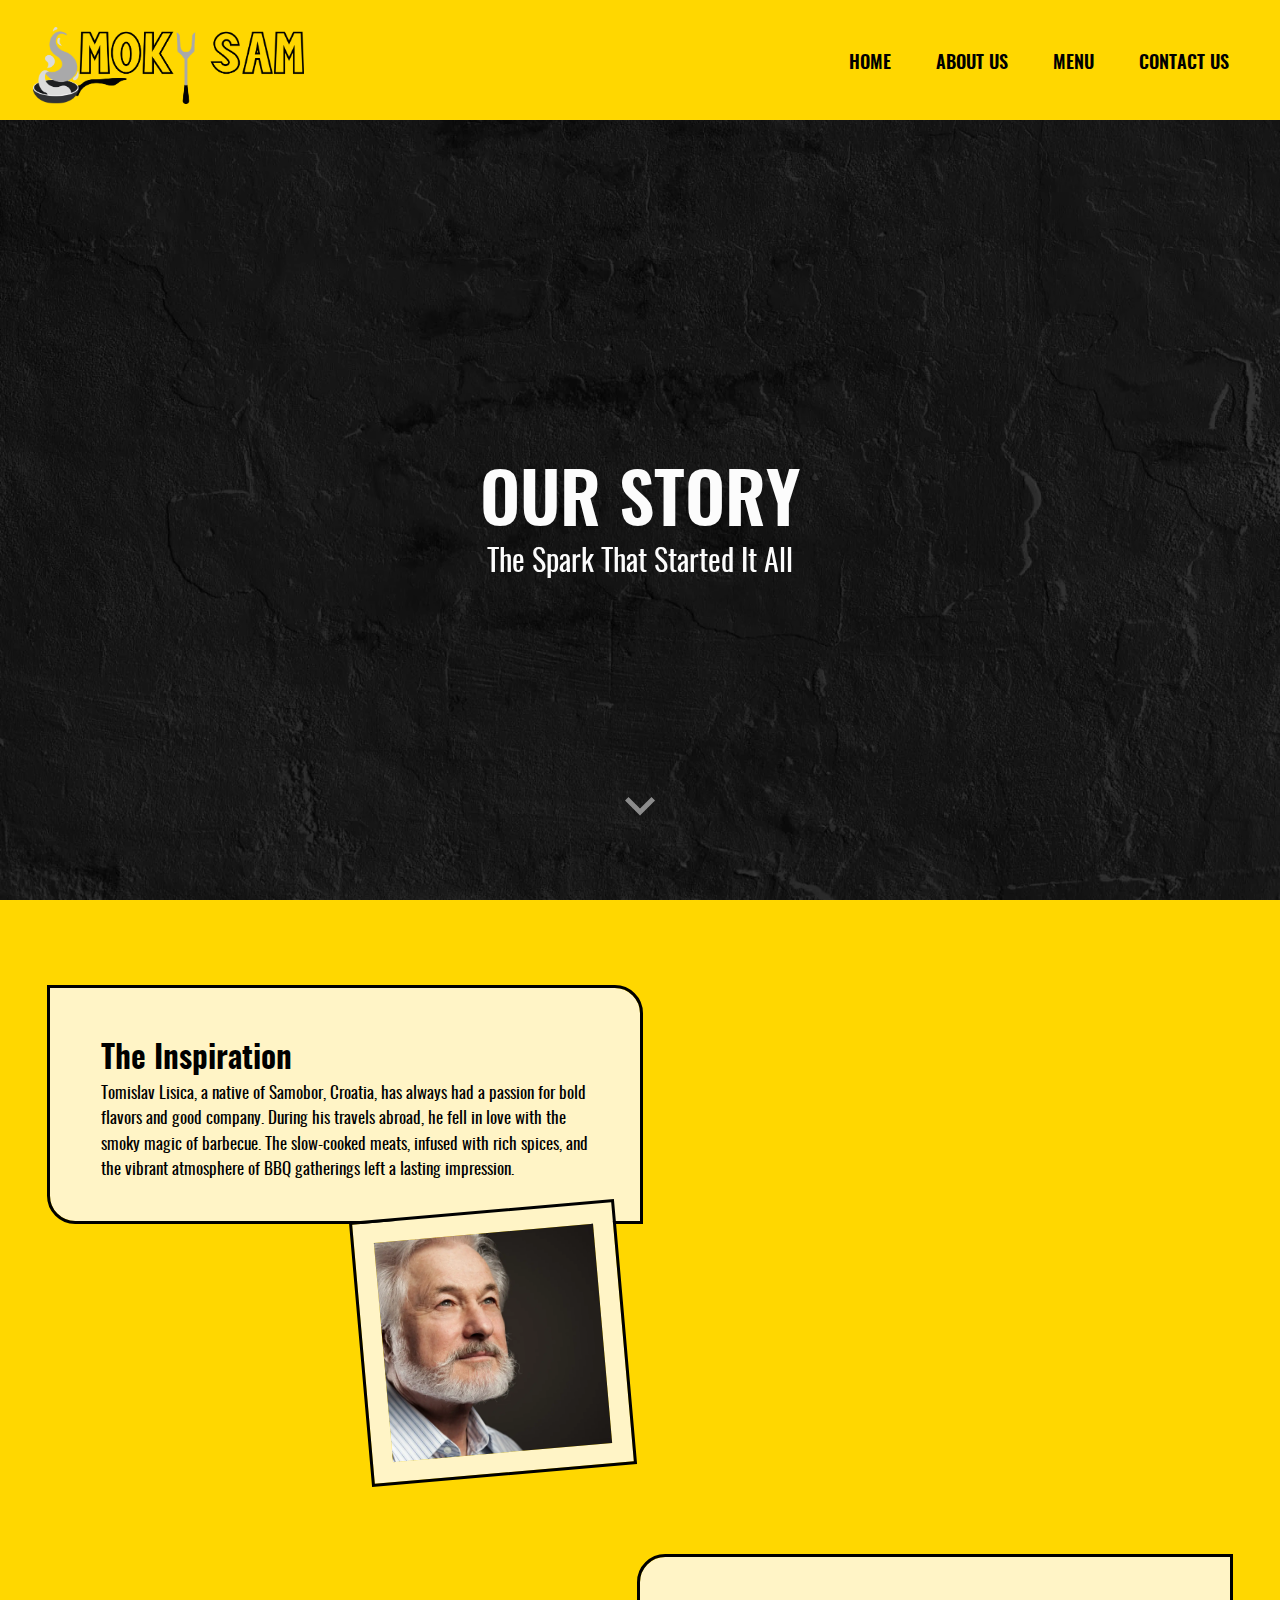
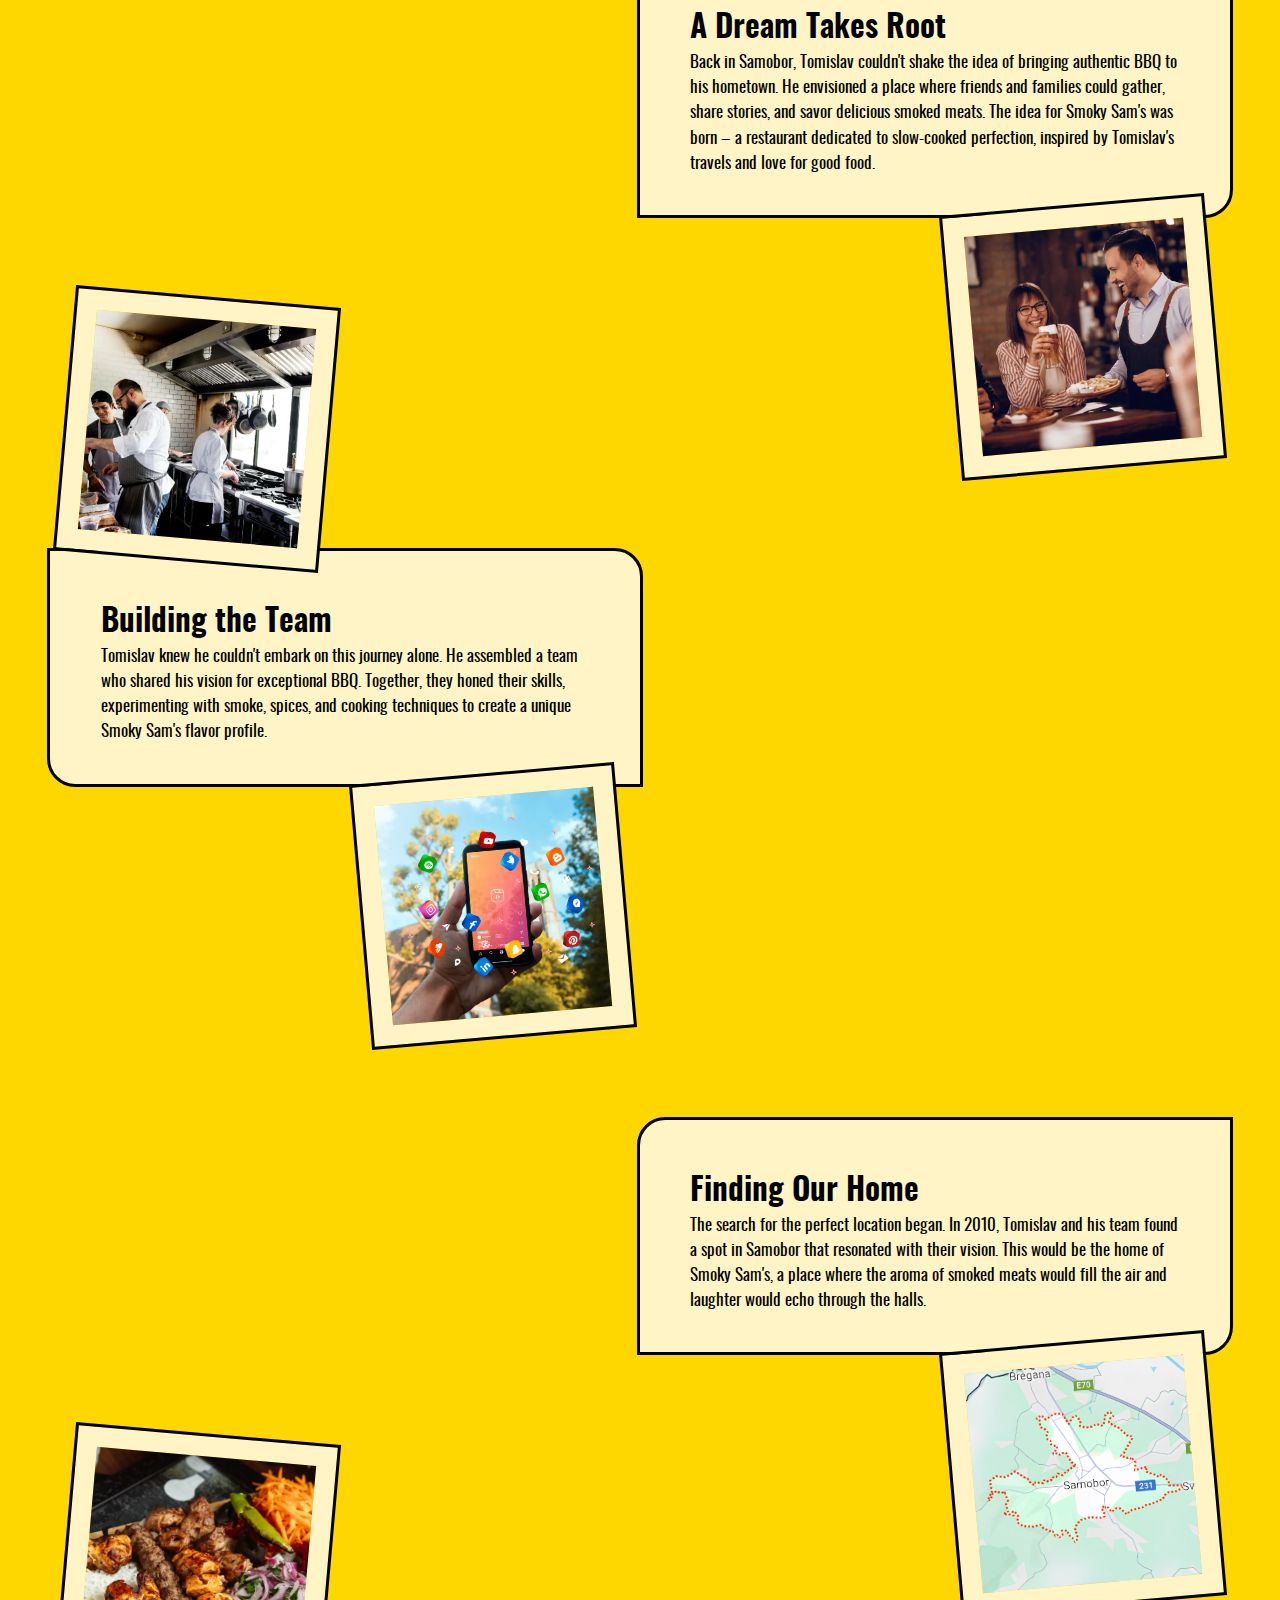
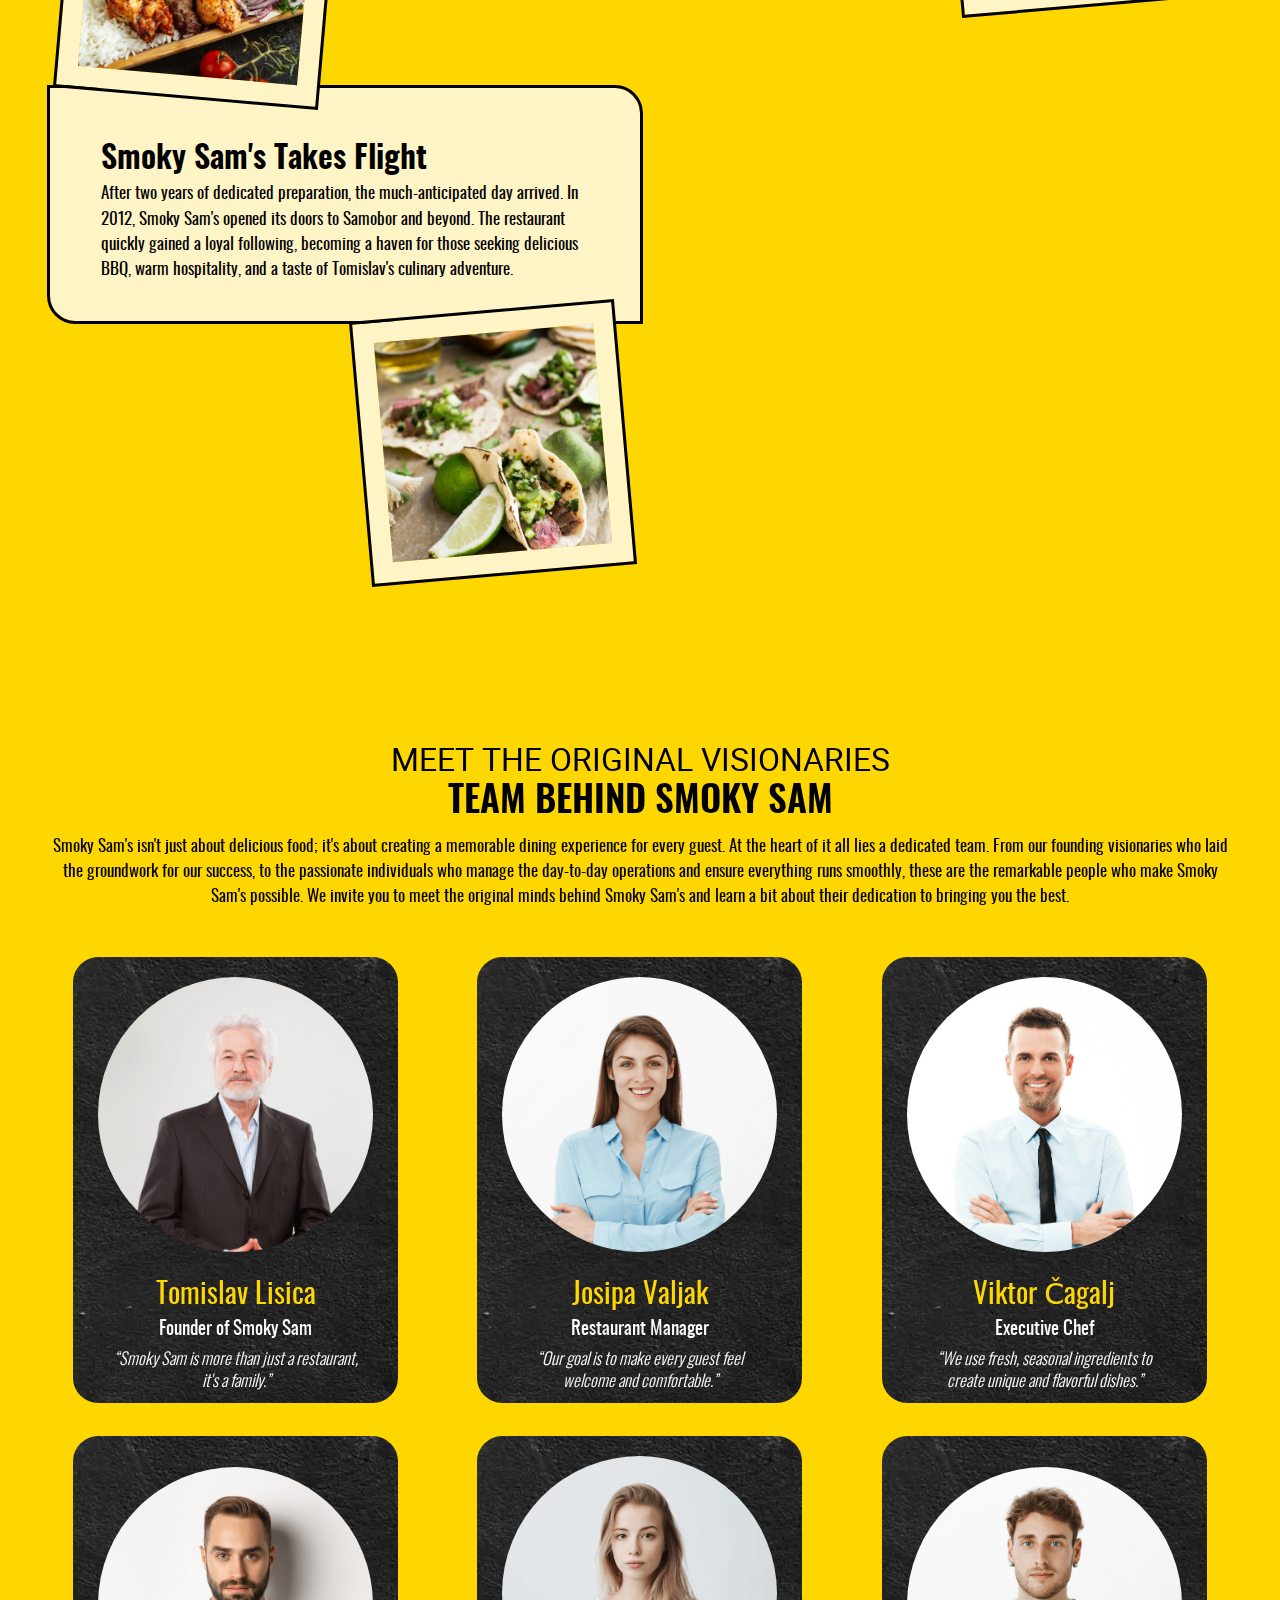
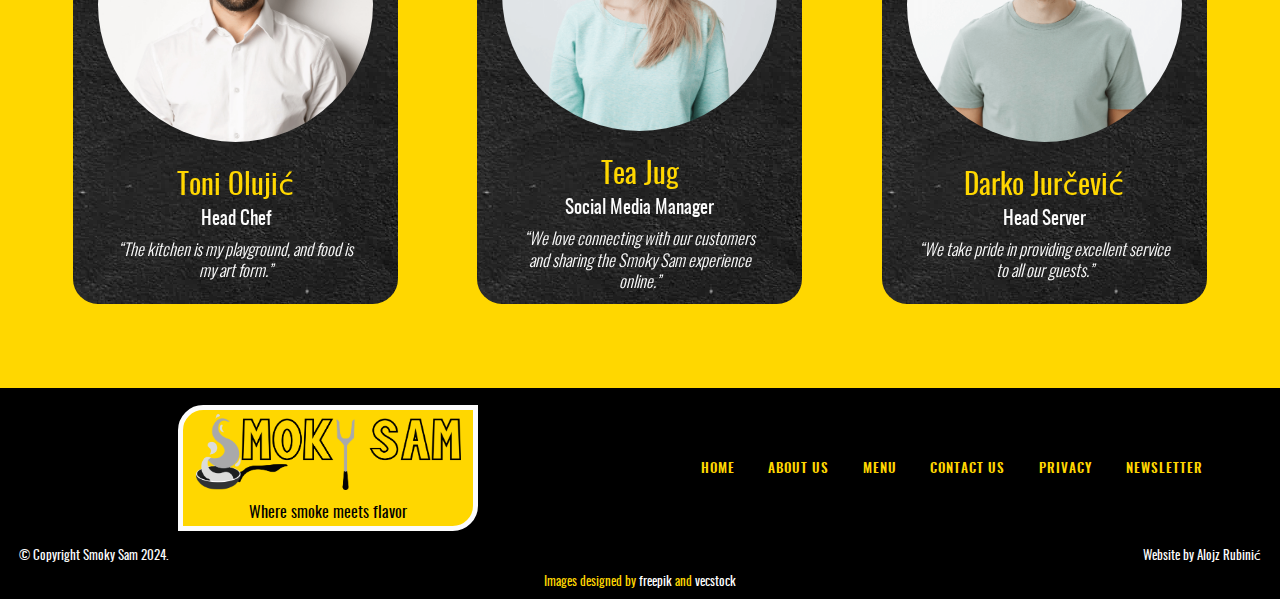
==== commit fe16d6ef: "link to source of images" ====
--- a/about_us.html
+++ b/about_us.html
@@ -197,6 +197,12 @@
                 <p>Website by Alojz Rubinić</p>
             </div>
         </div>
+        <div id="ddd">
+            <div id="taken-images">
+                <p>Images designed by <a href="https://www.freepik.com/author/freepik" target="_blank">freepik</a> and
+                    <a href="https://www.freepik.com/author/vecstock" target="_blank">vecstock</a></p>
+            </div>
+        </div>
     </footer>
     <script src="main.js"></script>
 </body>
--- a/style.css
+++ b/style.css
@@ -5,6 +5,7 @@
 /* https://www.cssportal.com/css-clip-path-generator/ */
 /* https://www.freeprivacypolicy.com/live/8c4de919-c79d-4ff8-a04e-9f22cae672b4 */
 
+
 :root {
     --breakpoint-mobile-m: 375px;
     --header-height-phone-tablet: 90px;
@@ -37,23 +38,15 @@
     --clr-black: #000000;
     --clr-grey: #61677A;
     --clr-light-grey: #A9A9A9;
+    --clr-story_back: #fff4c6;
 }
 
 @font-face {
-    font-family: "oswald-bold";
-    src:
-        url("./assets/fonts/oswald-bold-webfont.woff2") format("woff2"),
-        url("./assets/fonts/oswald-bold-webfont.woff") format("woff");
-    font-weight: 700;
-    font-style: normal;
-}
-
-@font-face {
-    font-family: "oswald-extralight";
-    src:
-        url("./assets/fonts/oswald-extralight-webfont.woff2") format("woff2"),
-        url("./assets/fonts/oswald-extralight-webfont.woff") format("woff");
-    font-weight: 200;
+    font-family: "roboto-regular";
+    src: 
+        url("./assets/fonts/roboto-regular-webfont.woff2") format("woff2"),
+        url("./assets/fonts/roboto-regular-webfont.woff") format("woff");
+    font-weight: 400;
     font-style: normal;
 }
 
@@ -66,15 +59,6 @@
     font-style: normal;
 }
 
-@font-face {
-    font-family: "oswald-medium";
-    src:
-        url("./assets/fonts/oswald-medium-webfont.woff2") format("woff2"),
-        url("./assets/fonts/oswald-medium-webfont.woff") format("woff");
-    font-weight: 500;
-    font-style: normal;
-    ;
-}
 
 @font-face {
     font-family: "oswald-regular";
@@ -504,7 +488,7 @@
 
 .main-prepare-text-layout h2 {
     display: block;
-    font-family: "Helvetica", system-ui;
+    font-family: "roboto-regular", system-ui;
     font-weight: 400;
     font-size: var(--font-size-h2);
     line-height: 1.3;
@@ -610,7 +594,7 @@
 
 .main-limited-text h2 {
     display: block;
-    font-family: "Helvetica", system-ui;
+    font-family: "roboto-regular", system-ui;
     font-weight: 400;
     font-size: var(--font-size-h2);
     line-height: 1.3;
@@ -624,9 +608,8 @@
     text-transform: uppercase;
 }
 
-.main-limited-text h3 {
-    display: block;
-    margin-block: 1.5em;
+.main-limited-text p{
+    margin-top: 1.5em;
 }
 
 #carousel {
@@ -634,6 +617,7 @@
     position: relative;
     height: 400px;
     width: 400px;
+    outline: 3px solid red;
 }
 
 .limited-card {
@@ -644,6 +628,7 @@
     opacity: 0;
     transition: 0.25s opacity ease-in-out;
     transition-delay: 0.25s;
+    outline: 3px solid purple;
 }
 
 .limited-card img {
@@ -770,7 +755,7 @@
 .main-story-text h2,
 .main-contact-text h2,
 .main-news-text h2 {
-    font-family: "Helvetica", system-ui;
+    font-family: "roboto-regular", system-ui;
     font-weight: 400;
     font-size: 1.7rem;
     line-height: 1.1;
@@ -805,6 +790,11 @@
     grid-template-columns: repeat(2, 1fr);
     gap: 0.5em;
 }
+
+input:required, textarea:required {
+    border: 3px solid var(--clr-yellow);
+}
+
 
 .main-news-input {
     font-family: "oswald-regular", system-ui;
@@ -896,7 +886,7 @@
 }
 
 .footer-para {
-    font-family: "helvetica", system-ui;
+    font-family: "roboto-regular", system-ui;
     font-size: 400;
     font-size: var(--font-size-footer);
     color: var(--clr-black);
@@ -938,19 +928,33 @@
     display: flex;
     align-items: flex-start;
     justify-content: space-between;
-    max-width: 100%;
+    width: 100%;
     font-size: 0.8rem;
-    padding: 0.75em 1em;
+    padding: 0.75em 1em 0.25em 1em;
     line-height: 1;
     color: var(--clr-white);
 }
 
 #copyright,
-#privacy {
-    padding: 0.5em;
+#privacy, #taken-images {
+    padding:  0.25em 0.5em;
     text-align: center;
 }
-
+#taken-images a{
+    color: white;
+}
+#ddd{
+    display: flex;
+    justify-content: center;
+    align-items: center;
+    width: 100%;
+    font-size: 0.8rem;
+    padding: 0.25em 1em 0.75em 1em;
+    line-height: 1;
+}
+#taken-images a:hover{
+    text-decoration: underline;
+}
 /************************************FOOTER-UNIVERSAL************************************/
 /************************************CONTAINER-MAIN-PRIVACY(privacy page)************************************/
 .container-main-privacy {
@@ -1067,7 +1071,7 @@
 }
 
 .main-about-ogs-text h2 {
-    font-family: "Helvetica", system-ui;
+    font-family: "roboto-regular", system-ui;
     font-weight: 400;
     font-size: var(--font-size-h2);
     line-height: 1.1;
@@ -1199,7 +1203,7 @@
     position: relative;
     width: 50%;
     padding: 2.5em 3em;
-    background-color: #FBF3D5;
+    background-color: var(--clr-story_back);
     outline: 3px solid black;
 }
 
@@ -1239,7 +1243,7 @@
     box-sizing: unset;
     object-fit: cover;
     object-position: center;
-    border: 20px solid #FBF3D5;
+    border: 20px solid var(--clr-story_back);
     outline: 3px solid black;
 }
 
@@ -1325,7 +1329,7 @@
 }
 
 .col-header h2 {
-    font-family: "Helvetica", system-ui;
+    font-family: "roboto-regular", system-ui;
     font-weight: 400;
     font-size: 1.5rem;
     line-height: 1.1;
@@ -1366,38 +1370,46 @@
 
 /************************************MENU-PAGE************************************/
 @media (max-width: 768px) {
+
     /*INDEX*/
     .container-header {
         justify-content: space-between;
         height: var(--header-height-phone-tablet);
     }
+
     .desktop-layout-menu {
         display: none;
     }
+
     .mobile-layout-menu,
     .mobile-layout-menu .close-button,
     .open-button {
         display: block;
     }
+
     .container-header #restaurant_logo {
         margin-block-start: 0.2em;
         max-width: calc(100% - (3em + 43px));
     }
+
     /*INDEX*/
     /*UNIVERSAL HERO*/
     .text-container-layout,
     .text-container-hero-layout {
         width: 90%;
     }
+
     .main-gallery-wrapper #bg_image,
     .main-hero-section-wrapper #bg_image {
         height: calc(100vh - var(--header-height-phone-tablet));
     }
+
     .main-gallery-wrapper #arrow_down,
     .main-hero-section-wrapper #arrow_down {
         width: 50px;
         height: 50px;
     }
+
     /*UNIVERSAL HERO*/
     /*FOOTER*/
     .container-footer {
@@ -1405,16 +1417,20 @@
         flex-direction: column;
         gap: 0.5em;
     }
+
     .footer-right {
         width: 90%;
     }
+
     .logo-image {
         width: 280px;
     }
+
     .footer-left {
         width: 100%;
         margin-inline: 1.5em;
     }
+
     /*FOOTER*/
     /*CONTACT*/
     .main-info-wrapper {
@@ -1423,29 +1439,35 @@
         justify-content: center;
         margin: var(--content-margin-v) 1.5em;
     }
+
     .main-info-location {
         width: 100%;
     }
+
     .main-info-text {
         width: 80%;
         text-align: center;
         margin-block-end: 3em;
     }
+
     .main-info-location iframe {
         width: 100%;
     }
+
     /*CONTACT*/
     /*ABOUT_US*/
     .main-about-story-wrapper {
         margin: var(--content-margin-h) 1.5em;
         grid-gap: 25em;
     }
+
     .main-about-story-wrapper>div {
         width: 100%;
         border-radius: var(--border-radius);
         padding: 1.5em;
         text-align: center;
     }
+
     #story_img1,
     #story_img2,
     #story_img3,
@@ -1456,14 +1478,17 @@
         width: 225px;
         height: 225px;
     }
+
     .main-story-section3,
     .main-story-section5 {
         margin-block-start: 15em;
     }
+
     /*ABOUT_US*/
 }
 
 @media (min-width: 769px) and (max-width:1023px) {
+
     /*INDEX*/
     .container-header {
         height: var(--header-height-tablet-laptop);
@@ -1473,6 +1498,7 @@
         margin-block-start: 0.2em;
         max-width: calc(100% - (3em + 43px));
     }
+
     /*INDEX*/
     /*UNIVERSAL HERO*/
     .main-gallery-wrapper #bg_image,
@@ -1485,6 +1511,7 @@
         width: 50px;
         height: 50px;
     }
+
     /*UNIVERSAL HERO*/
     /*FOOTER*/
     .container-footer>* {
@@ -1499,6 +1526,7 @@
     .footer-left {
         width: 50%;
     }
+
     /*FOOTER*/
     /*MENU*/
     .col-header {
@@ -1517,26 +1545,30 @@
     .col-header span {
         font-size: 1.5rem;
     }
+
     /*MENU*/
 }
 
 @media (max-width: 1024px) {
+
     /*NEWSLETTER, CONTACT, ABOUT_US*/
     .main-news-text,
     .main-contact-text {
         text-align: center;
         padding-inline: 1em;
     }
-
-    .main-news-wrapper,
     .main-contact-wrapper {
         width: 90%;
-        margin: var(--content-margin-v) auto;
+        margin: var(--content-margin-h) auto;
+    }
+    .main-news-wrapper{
+        width: 90%;
+        margin: var(--content-margin-v) auto var(--content-margin-h) auto;
     }
 
     .main-story-wrapper {
         width: 90%;
-        margin: var(--content-margin-h) auto;
+        margin: var(--content-margin-h) auto var(--content-margin-v) auto;
     }
 
     .main-news-form,
@@ -1563,11 +1595,13 @@
     .main-news-input {
         width: 95%;
     }
+
     /*NEWSLETTER, CONTACT, ABOUT_US*/
     /*PRIVACY*/
     .container-main-privacy {
         margin: var(--content-margin-v) 1.5em;
     }
+
     /*PRIVACY*/
     /*INDEX*/
     .main-prepare-wrapper {
@@ -1595,6 +1629,7 @@
         text-align: center;
         line-height: 1.1;
     }
+
     /*INDEX*/
 }
 
@@ -1602,8 +1637,7 @@
     #carousel {
         width: 300px;
         height: 300px;
-        margin-left: auto;
-        margin-right: auto;
+        margin-inline: auto;
     }
 
     .limited-card {
@@ -1617,7 +1651,7 @@
 
     .main-limited-gallery-wrapper {
         flex-direction: column;
-        margin: var(--content-margin-h) 1.5em;
+        margin: var(--content-margin-v) 1.5em;
     }
 }
 
@@ -1625,8 +1659,7 @@
     #carousel {
         width: 350px;
         height: 350px;
-        margin-left: auto;
-        margin-right: auto;
+        margin-inline: auto;
     }
 
     .limited-card {
@@ -1697,7 +1730,7 @@
 
     .menu-col1 li,
     .menu-col2 li {
-        width: 90%;
+        width: 100%;
     }
 
     .main-menu-wrapper {
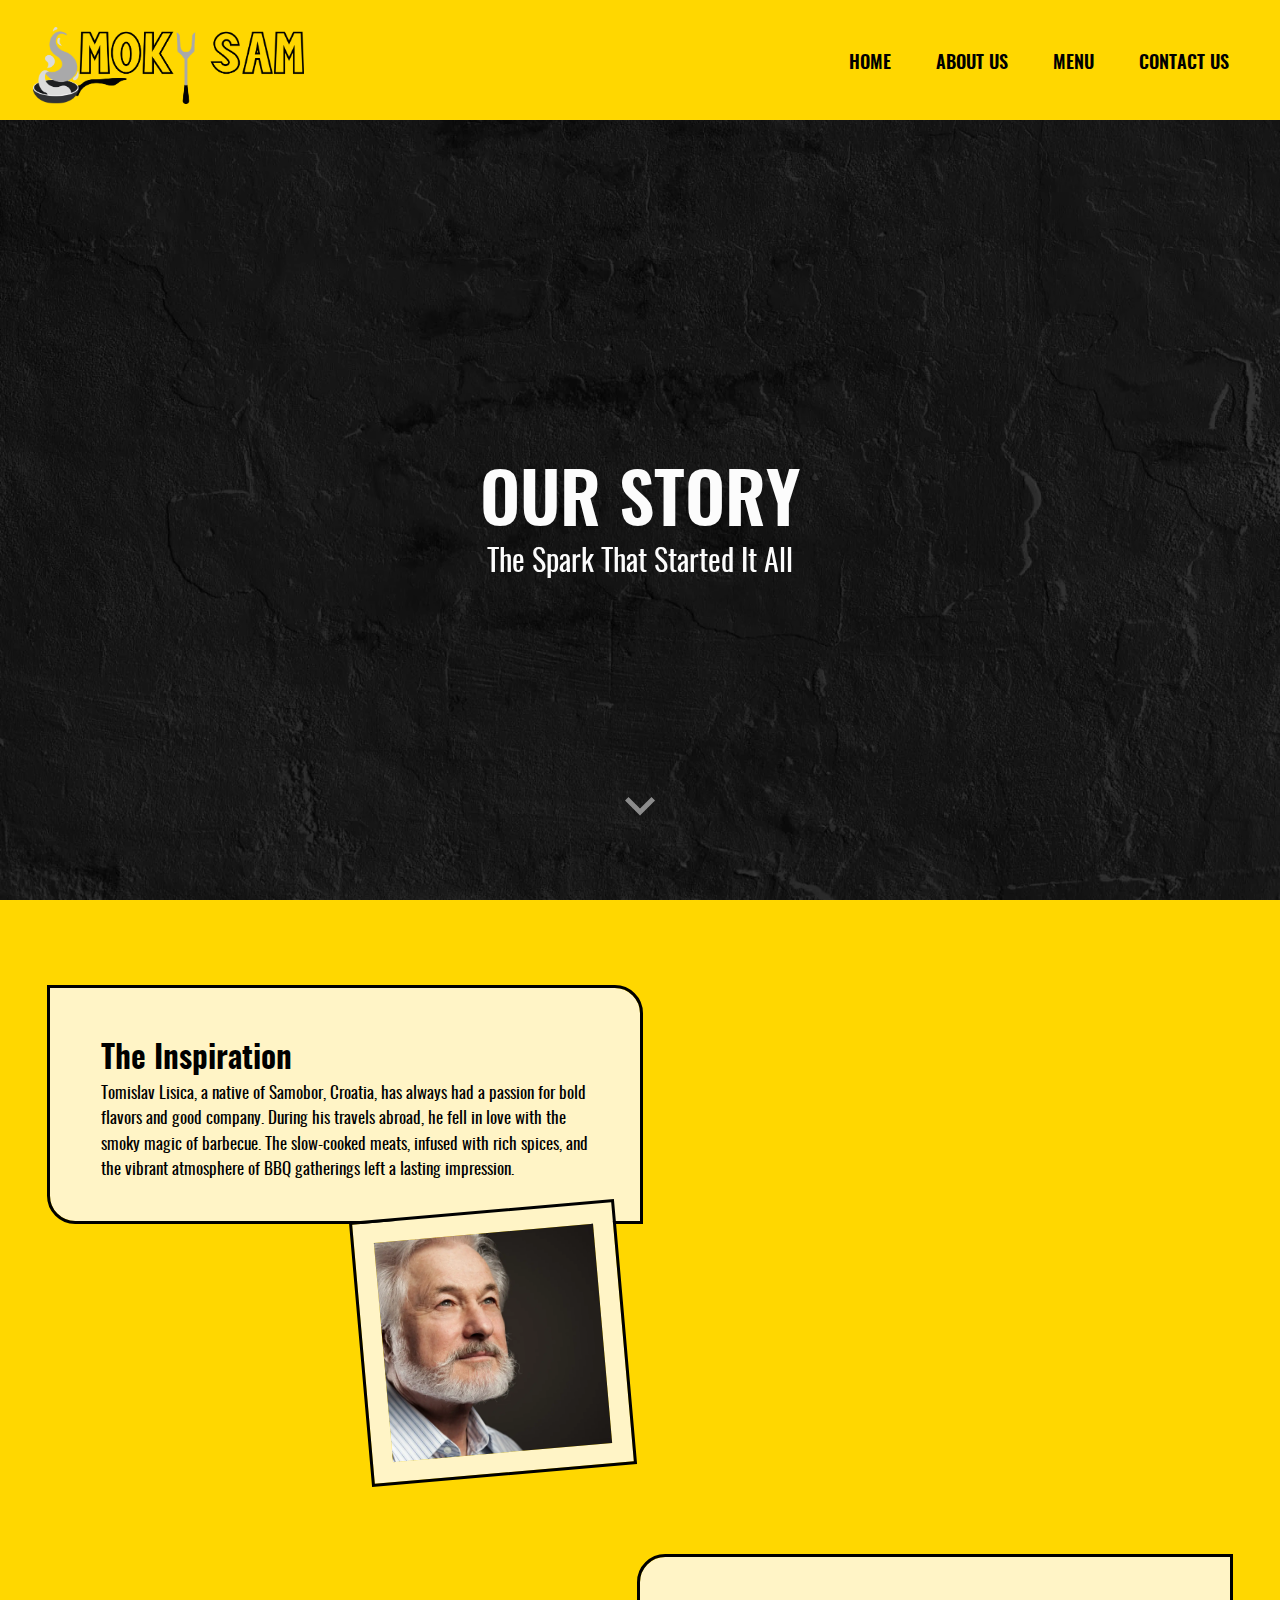
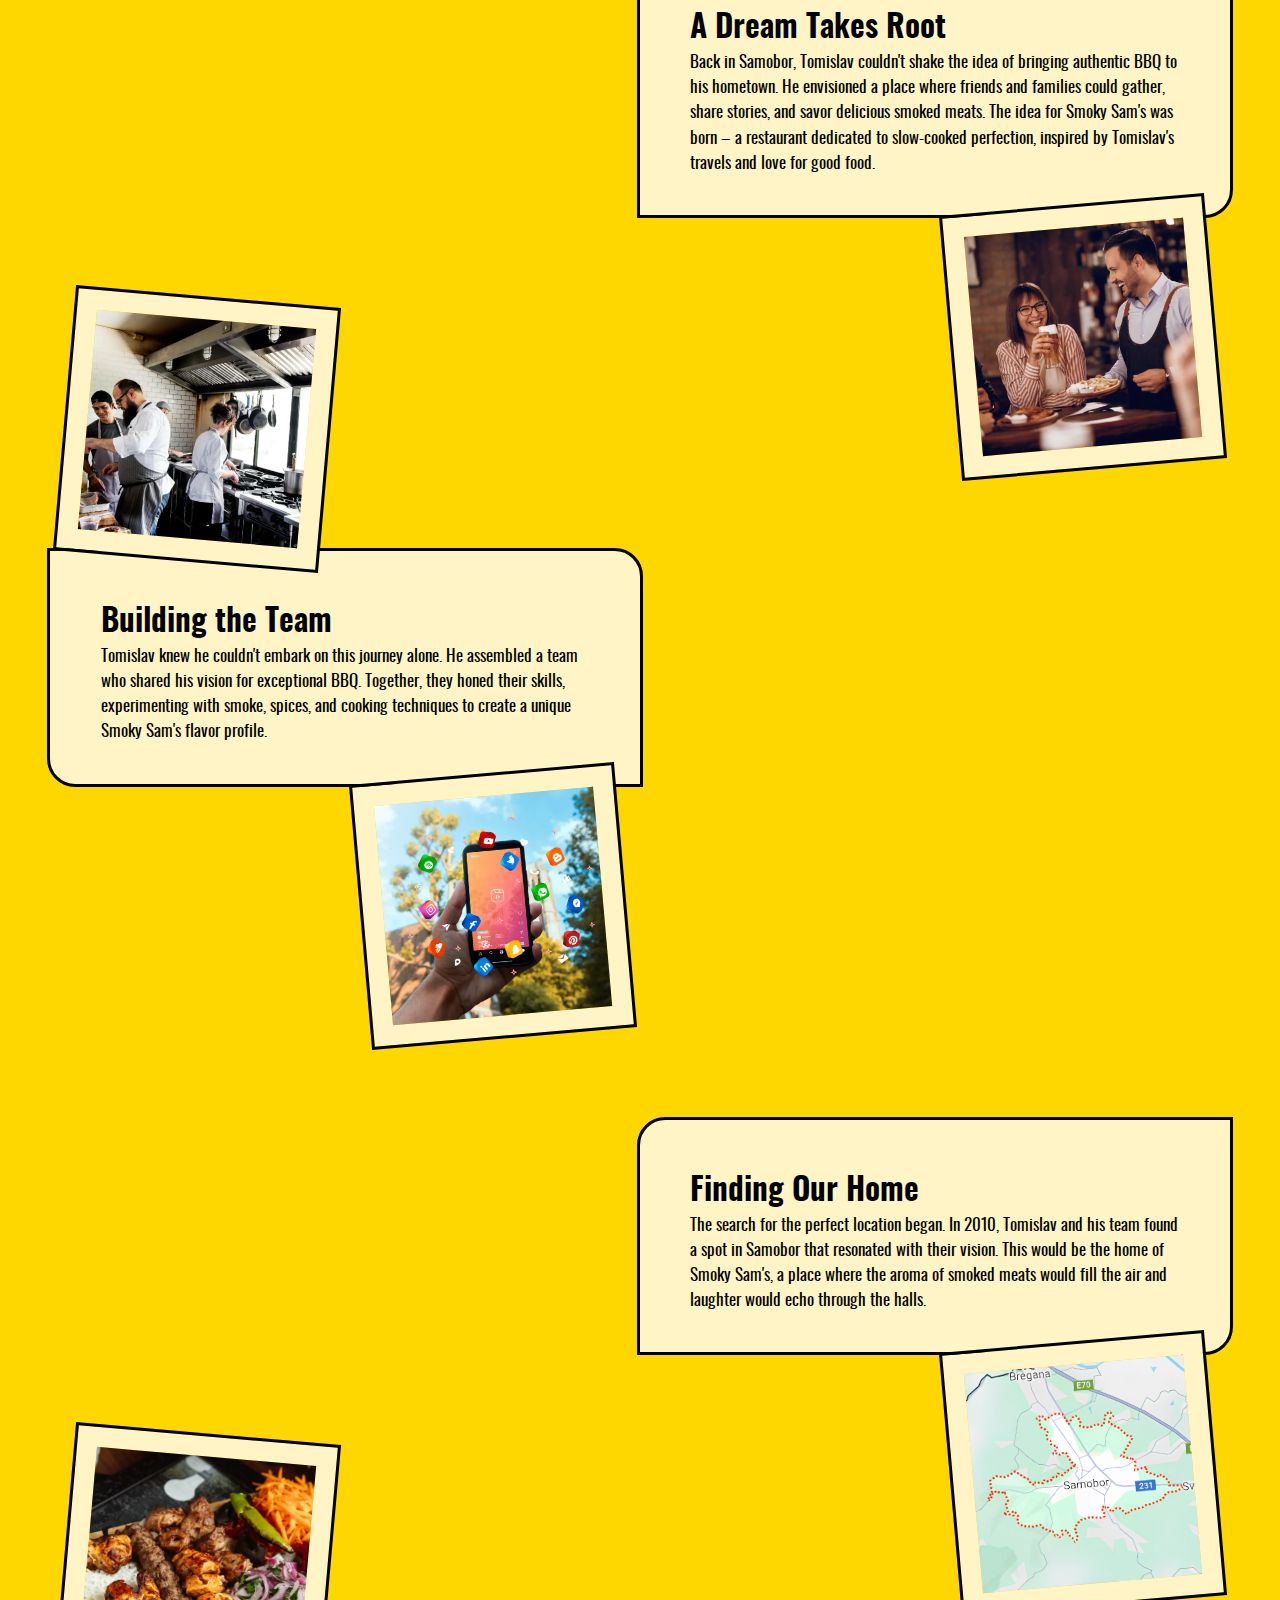
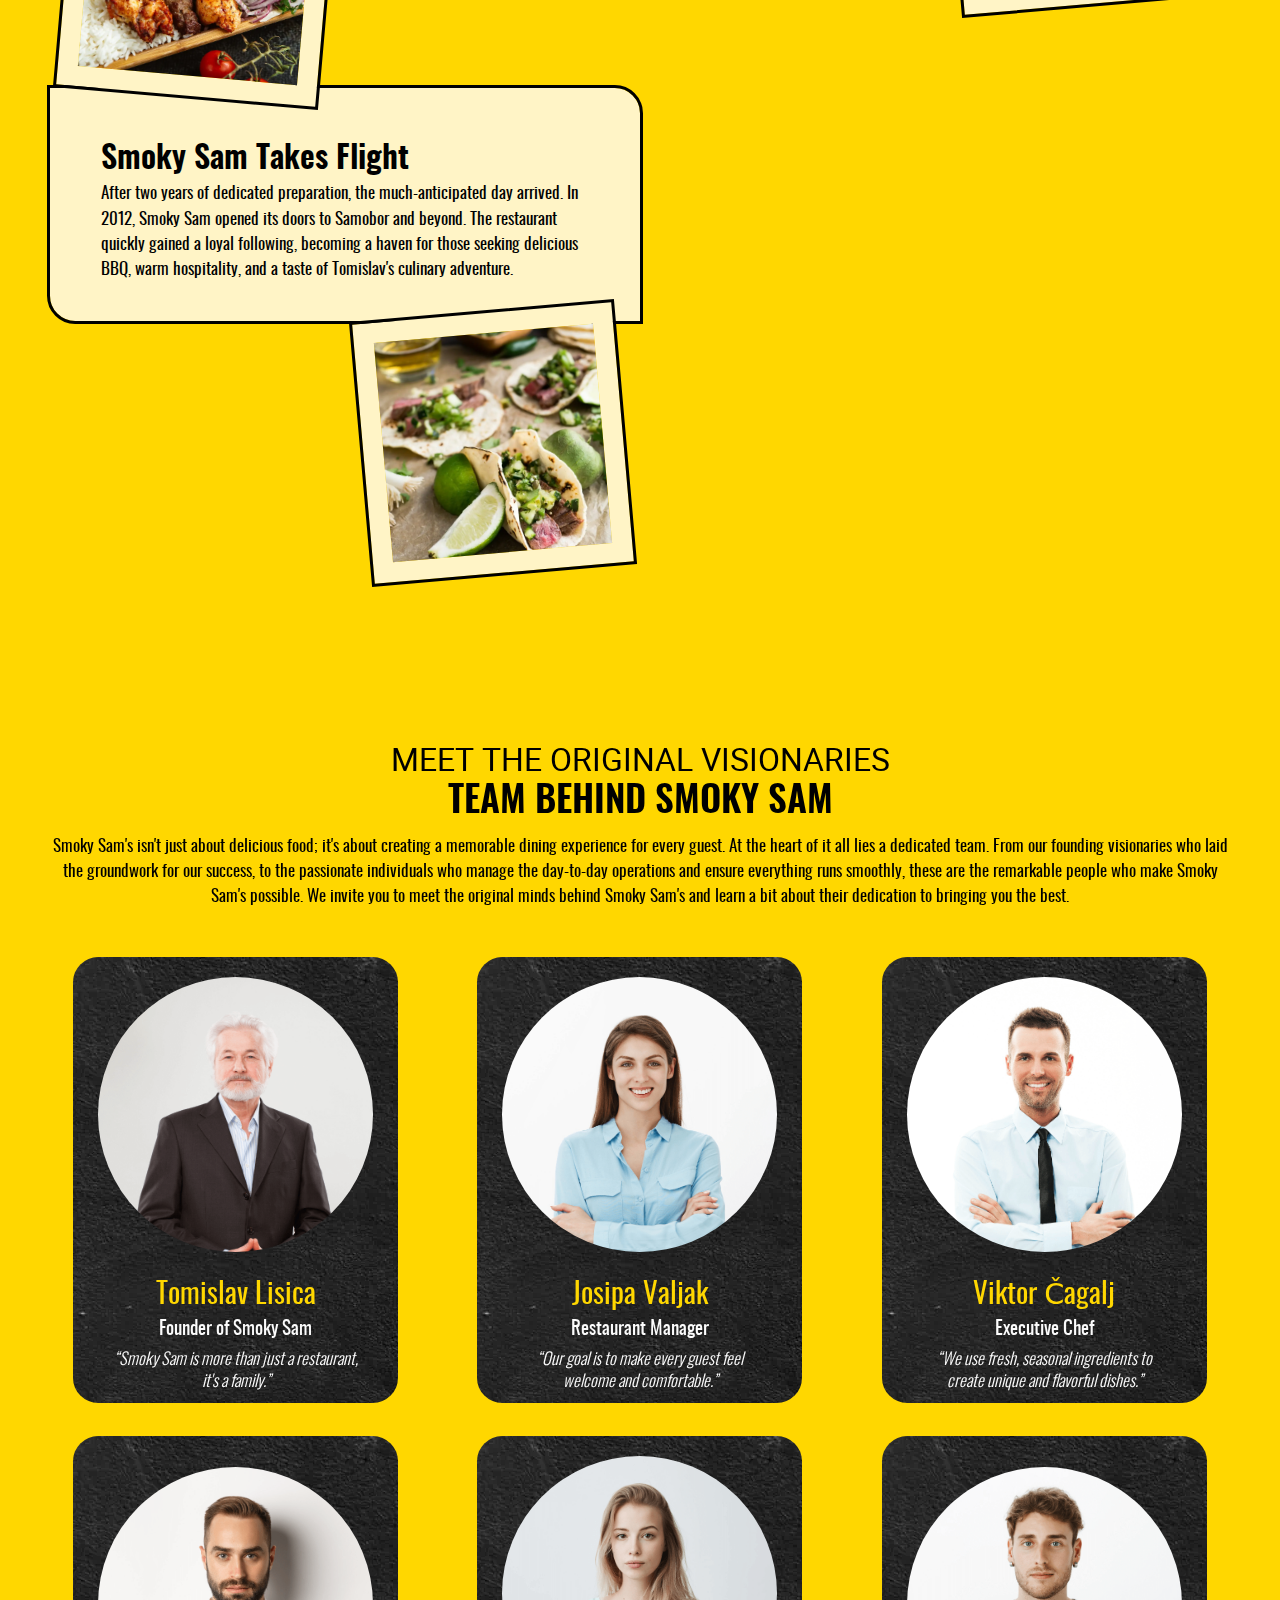
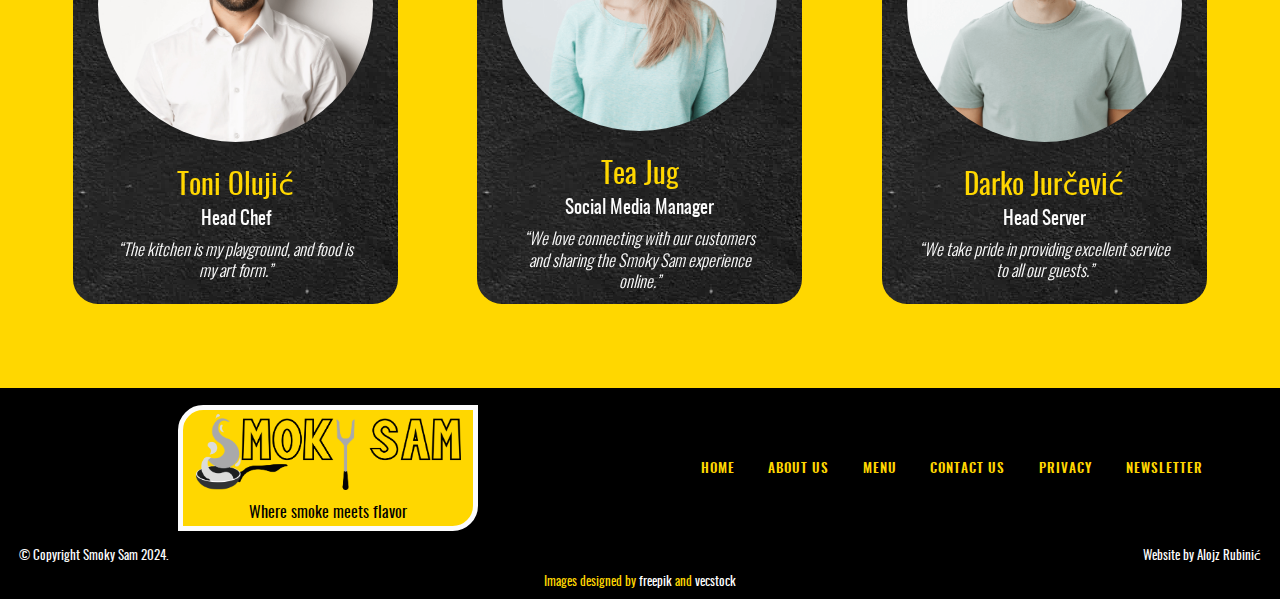
==== commit d7547037: "f" ====
--- a/about_us.html
+++ b/about_us.html
@@ -87,9 +87,9 @@
                     <div class="main-story-section5">
                         <img id="story_img6" src="./assets/images/story/mixed_meat_v.webp" alt="">
                         <img id="story_img7" src="./assets/images/story/steak_tacos_v.webp" alt="">
-                        <h2>Smoky Sam's Takes Flight</h2>
+                        <h2>Smoky Sam Takes Flight</h2>
                         <p>After two years of dedicated preparation, the much-anticipated day arrived. In 2012, Smoky
-                            Sam's opened its doors to Samobor and beyond. The restaurant quickly gained a loyal
+                            Sam opened its doors to Samobor and beyond. The restaurant quickly gained a loyal
                             following, becoming a haven for those seeking delicious BBQ, warm hospitality, and a taste
                             of Tomislav's culinary adventure.</p>
                     </div>
--- a/style.css
+++ b/style.css
@@ -1,11 +1,3 @@
-/* @link https://utopia.fyi/clamp/calculator?a=320,1024,41—70 */
-/* @link https://utopia.fyi/clamp/calculator?a=320,1024,16—30 */
-/* @link https://utopia.fyi/clamp/calculator?a=320,1024,14—16 */
-/* @link https://utopia.fyi/clamp/calculator?a=320,1024,16—20 */
-/* https://www.cssportal.com/css-clip-path-generator/ */
-/* https://www.freeprivacypolicy.com/live/8c4de919-c79d-4ff8-a04e-9f22cae672b4 */
-
-
 :root {
     --breakpoint-mobile-m: 375px;
     --header-height-phone-tablet: 90px;
@@ -28,9 +20,13 @@
     --font-size-h2: 2rem;
     --font-size-h2-span: 2.3rem;
 
+    /* @link https://utopia.fyi/clamp/calculator?a=320,1024,41—70 */
     --fluid-41-70: clamp(2.5625rem, 1.7386rem + 4.1193vi, 4.375rem);
+    /* @link https://utopia.fyi/clamp/calculator?a=320,1024,16—30 */
     --fluid-16-30: clamp(1rem, 0.6023rem + 1.9886vi, 1.875rem);
+    /* @link https://utopia.fyi/clamp/calculator?a=320,1024,14—16 */
     --fluid-14-16: clamp(0.875rem, 0.8182rem + 0.2841vi, 1rem);
+    /* @link https://utopia.fyi/clamp/calculator?a=320,1024,16—20 */
     --fluid-16-20: clamp(1rem, 0.8864rem + 0.5682vi, 1.25rem);
 
     --clr-white: #FCFCFC;
@@ -43,9 +39,9 @@
 
 @font-face {
     font-family: "roboto-regular";
-    src: 
-        url("./assets/fonts/roboto-regular-webfont.woff2") format("woff2"),
-        url("./assets/fonts/roboto-regular-webfont.woff") format("woff");
+    src:
+        url("./assets/fonts/roboto-regular.woff2") format("woff2"),
+        url("./assets/fonts/roboto-regular.woff") format("woff");
     font-weight: 400;
     font-style: normal;
 }
@@ -53,8 +49,8 @@
 @font-face {
     font-family: "oswald-light";
     src:
-        url("./assets/fonts/oswald-light-webfont.woff2") format("woff2"),
-        url("./assets/fonts/oswald-light-webfont.woff") format("woff");
+        url("./assets/fonts/oswald-light.woff2") format("woff2"),
+        url("./assets/fonts/oswald-light.woff") format("woff");
     font-weight: 300;
     font-style: normal;
 }
@@ -63,8 +59,8 @@
 @font-face {
     font-family: "oswald-regular";
     src:
-        url("./assets/fonts/oswald-regular-webfont.woff2") format("woff2"),
-        url("./assets/fonts/oswald-regular-webfont.woff") format("woff");
+        url("./assets/fonts/oswald-regular.woff2") format("woff2"),
+        url("./assets/fonts/oswald-regular.woff") format("woff");
     font-weight: 400;
     font-style: normal;
 }
@@ -72,8 +68,8 @@
 @font-face {
     font-family: "oswald-semibold";
     src:
-        url("./assets/fonts/oswald-semibold-webfont.woff2") format("woff2"),
-        url("./assets/fonts/oswald-semibold-webfont.woff") format("woff");
+        url("./assets/fonts/oswald-semibold.woff2") format("woff2"),
+        url("./assets/fonts/oswald-semibold.woff") format("woff");
     font-weight: 600;
     font-style: normal;
 }
@@ -103,7 +99,7 @@
 }
 
 html {
-    scroll-behavior: smooth;
+    scroll-behavior: smooth !important;
 }
 
 /************************************HEADER************************************/
@@ -192,6 +188,11 @@
     translate: 100%;
 }
 
+.disabled {
+    pointer-events: none;
+}
+
+
 .open-button,
 .mobile-layout-menu .close-button {
     display: none;
@@ -608,7 +609,7 @@
     text-transform: uppercase;
 }
 
-.main-limited-text p{
+.main-limited-text p {
     margin-top: 1.5em;
 }
 
@@ -617,7 +618,6 @@
     position: relative;
     height: 400px;
     width: 400px;
-    outline: 3px solid red;
 }
 
 .limited-card {
@@ -628,7 +628,6 @@
     opacity: 0;
     transition: 0.25s opacity ease-in-out;
     transition-delay: 0.25s;
-    outline: 3px solid purple;
 }
 
 .limited-card img {
@@ -791,7 +790,8 @@
     gap: 0.5em;
 }
 
-input:required, textarea:required {
+input:required,
+textarea:required {
     border: 3px solid var(--clr-yellow);
 }
 
@@ -936,14 +936,17 @@
 }
 
 #copyright,
-#privacy, #taken-images {
-    padding:  0.25em 0.5em;
+#privacy,
+#taken-images {
+    padding: 0.25em 0.5em;
     text-align: center;
 }
-#taken-images a{
+
+#taken-images a {
     color: white;
 }
-#ddd{
+
+#ddd {
     display: flex;
     justify-content: center;
     align-items: center;
@@ -952,9 +955,11 @@
     padding: 0.25em 1em 0.75em 1em;
     line-height: 1;
 }
-#taken-images a:hover{
+
+#taken-images a:hover {
     text-decoration: underline;
 }
+
 /************************************FOOTER-UNIVERSAL************************************/
 /************************************CONTAINER-MAIN-PRIVACY(privacy page)************************************/
 .container-main-privacy {
@@ -1278,7 +1283,6 @@
     align-items: center;
     justify-content: center;
     flex-wrap: wrap;
-    margin-bottom: 1em;
 }
 
 .main-menu-nav .menuBtn {
@@ -1329,11 +1333,16 @@
 }
 
 .col-header h2 {
+    display: flex;
+    flex-direction: column;
+    align-items: center;
+    justify-content: center;
     font-family: "roboto-regular", system-ui;
     font-weight: 400;
     font-size: 1.5rem;
     line-height: 1.1;
     text-transform: uppercase;
+    height: 130px;
 }
 
 .col-header span {
@@ -1369,6 +1378,45 @@
 }
 
 /************************************MENU-PAGE************************************/
+/************************************WARNING************************************/
+#custom-alert {
+    display: none;
+    position: fixed;
+    z-index: 5;
+    top: 0;
+    width: 100%;
+    height: 100%;
+    overflow: auto;
+    background-color: rgba(0, 0, 0, 0.5);
+}
+
+#alert-layout {
+    display: flex;
+    justify-content: space-evenly;
+    align-items: center;
+    background-color: #FFD700;
+    margin: 1.5em auto;
+    width: 90%;
+    min-height: 100px;
+    text-align: right;
+    border-radius: 1em 0 1em 0;
+}
+
+#alert-message {
+    color: #000000;
+    width: 80%;
+    text-align: left;
+    padding-inline: 1em;
+}
+
+#alert-layout img {
+    font-weight: bold;
+    height: 40px;
+    cursor: pointer;
+}
+
+
+/************************************WARNING************************************/
 @media (max-width: 768px) {
 
     /*INDEX*/
@@ -1487,7 +1535,7 @@
     /*ABOUT_US*/
 }
 
-@media (min-width: 769px) and (max-width:1023px) {
+@media (min-width: 769px) and (max-width: 1023px) {
 
     /*INDEX*/
     .container-header {
@@ -1536,14 +1584,7 @@
     .menu-col1 li,
     .menu-col2 li {
         width: 90%;
-    }
-
-    .col-header h2 {
-        font-size: 1.3rem;
-    }
-
-    .col-header span {
-        font-size: 1.5rem;
+        height: 400px;
     }
 
     /*MENU*/
@@ -1557,11 +1598,13 @@
         text-align: center;
         padding-inline: 1em;
     }
+
     .main-contact-wrapper {
         width: 90%;
         margin: var(--content-margin-h) auto;
     }
-    .main-news-wrapper{
+
+    .main-news-wrapper {
         width: 90%;
         margin: var(--content-margin-v) auto var(--content-margin-h) auto;
     }
@@ -1734,7 +1777,7 @@
     }
 
     .main-menu-wrapper {
-        margin: var(--content-margin-h) 1.5em;
+        margin: var(--content-margin-h) 1.25em;
     }
 
     .main-menu-section {
@@ -1745,6 +1788,12 @@
     .menu-col2 {
         width: 100%;
     }
+    .text-container h2{
+        line-height: 1.2;
+    }
+    .text-container h3{
+        width: 80%;
+    }
 }
 
 @media (min-width:425px) and (max-width: 768px) {
@@ -1763,6 +1812,6 @@
 
     .menu-col1 li,
     .menu-col2 li {
-        width: 70%;
+        width: 350px;
     }
 }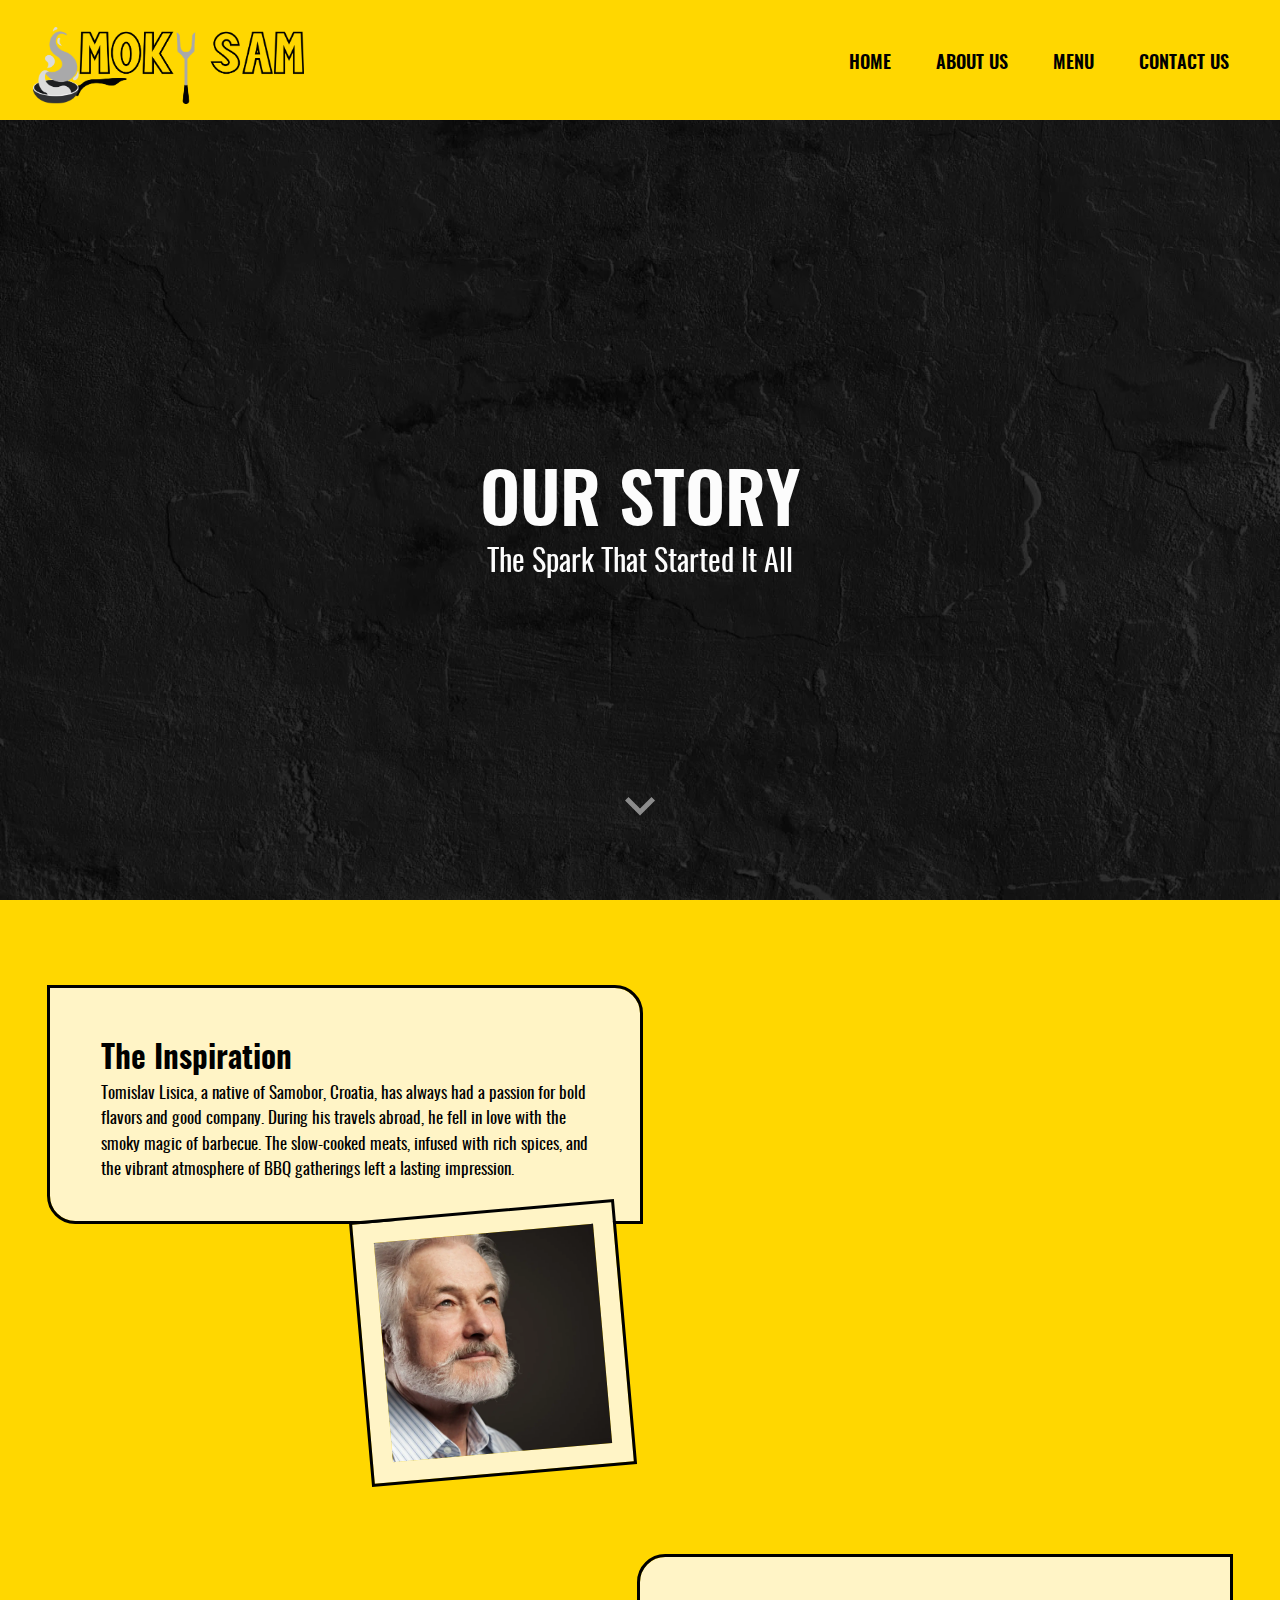
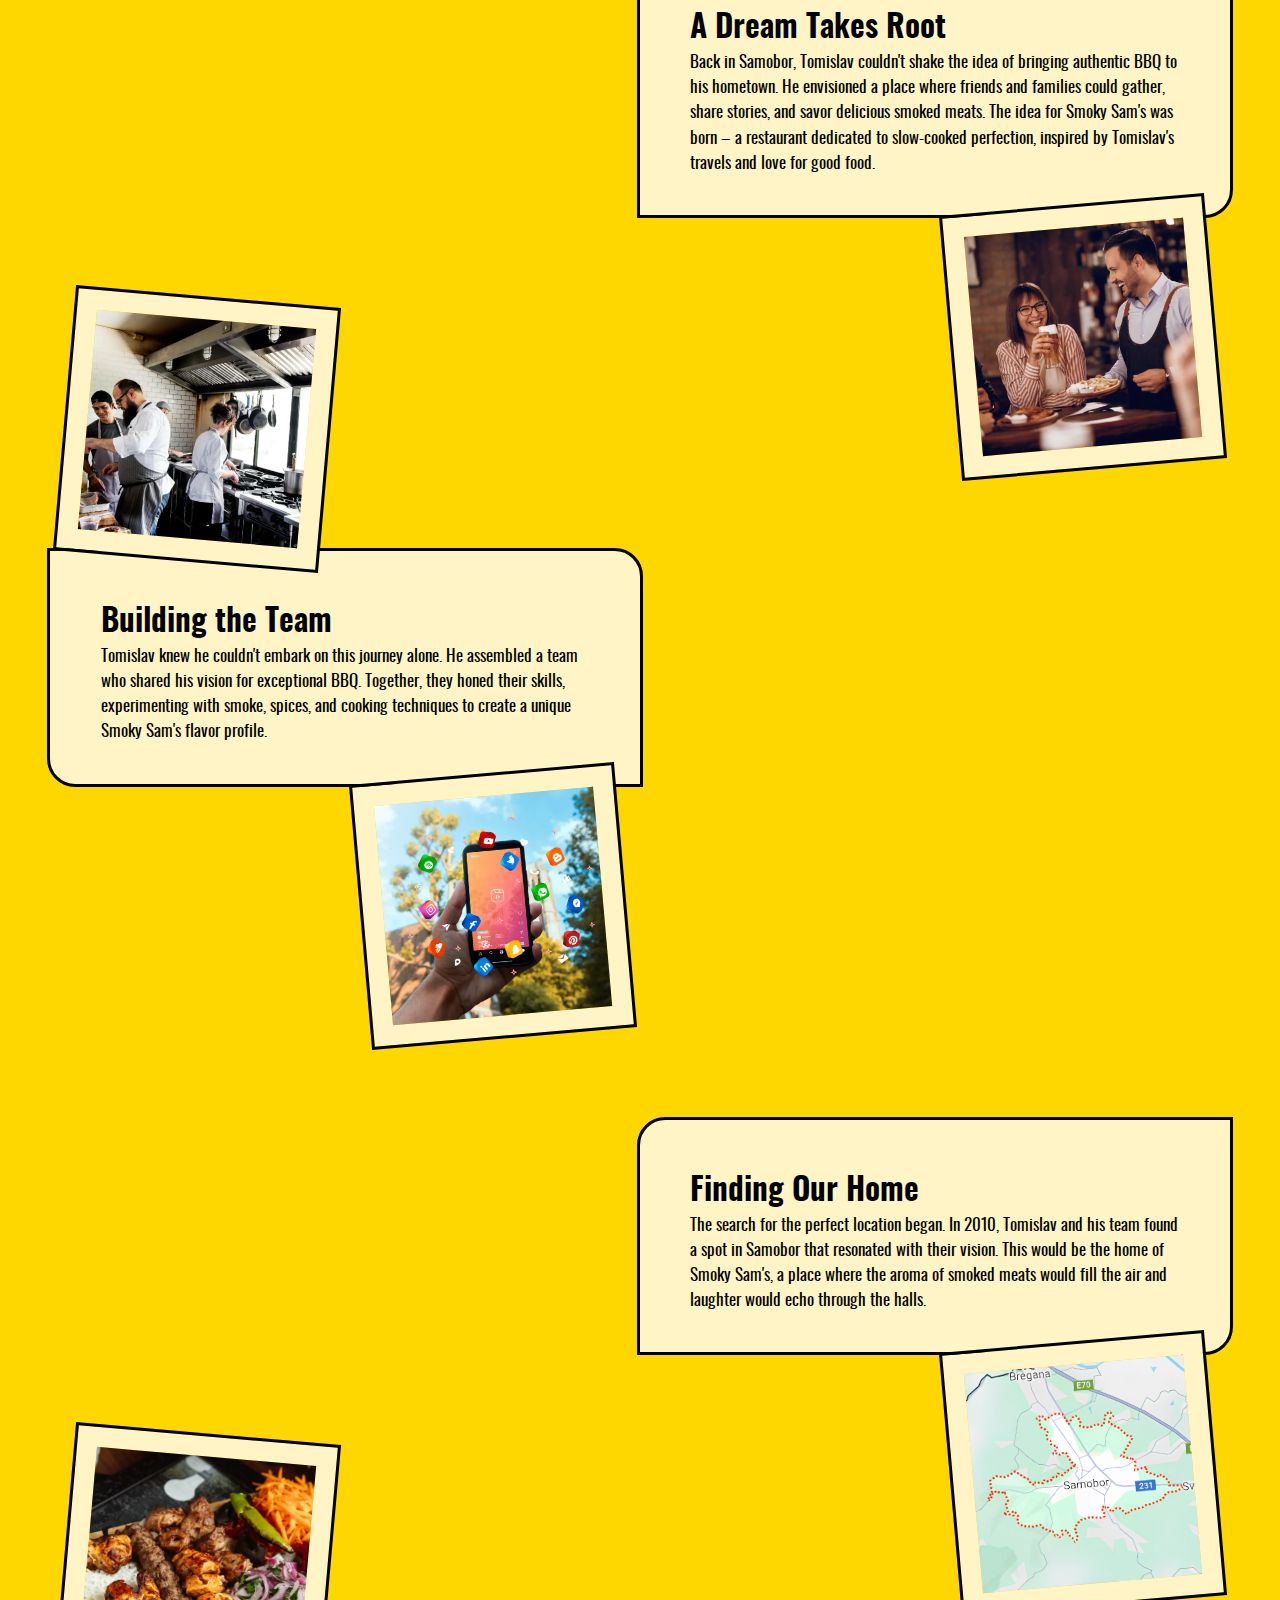
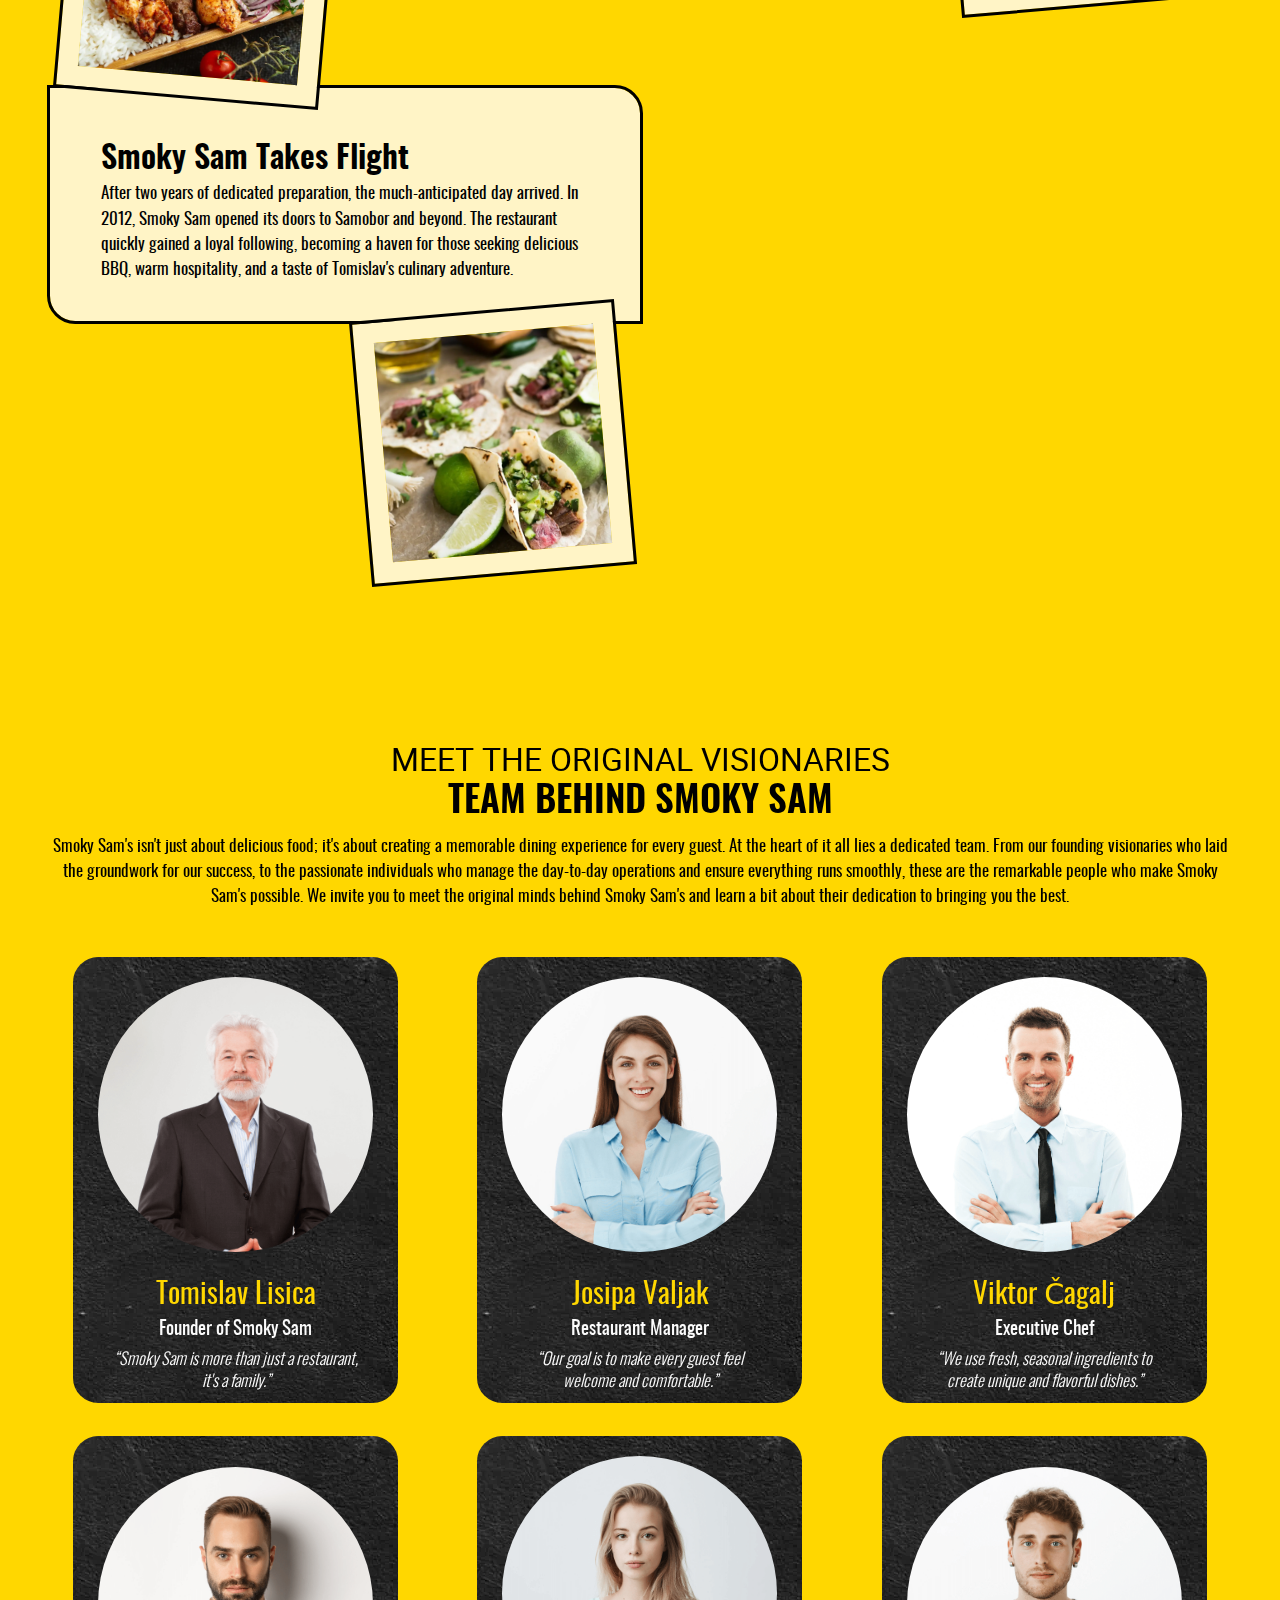
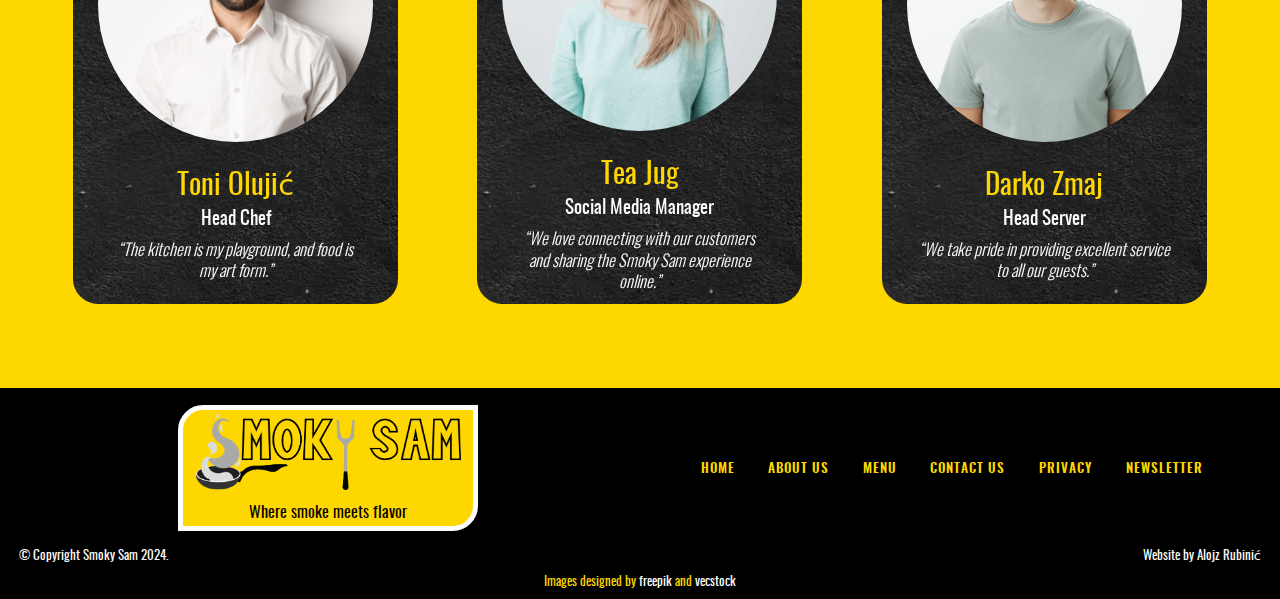
==== commit 3dd1ef70: "Update about_us.html" ====
--- a/about_us.html
+++ b/about_us.html
@@ -154,7 +154,7 @@
                         <div class="emp6">
                             <div class="emp-img"></div>
                             <div class="emp-text">
-                                <h3>Darko Jurčević</h3>
+                                <h3>Darko Zmaj</h3>
                                 <p>Head Server</p>
                                 <q>We take pride in providing excellent service to all our guests.</q>
                             </div>
